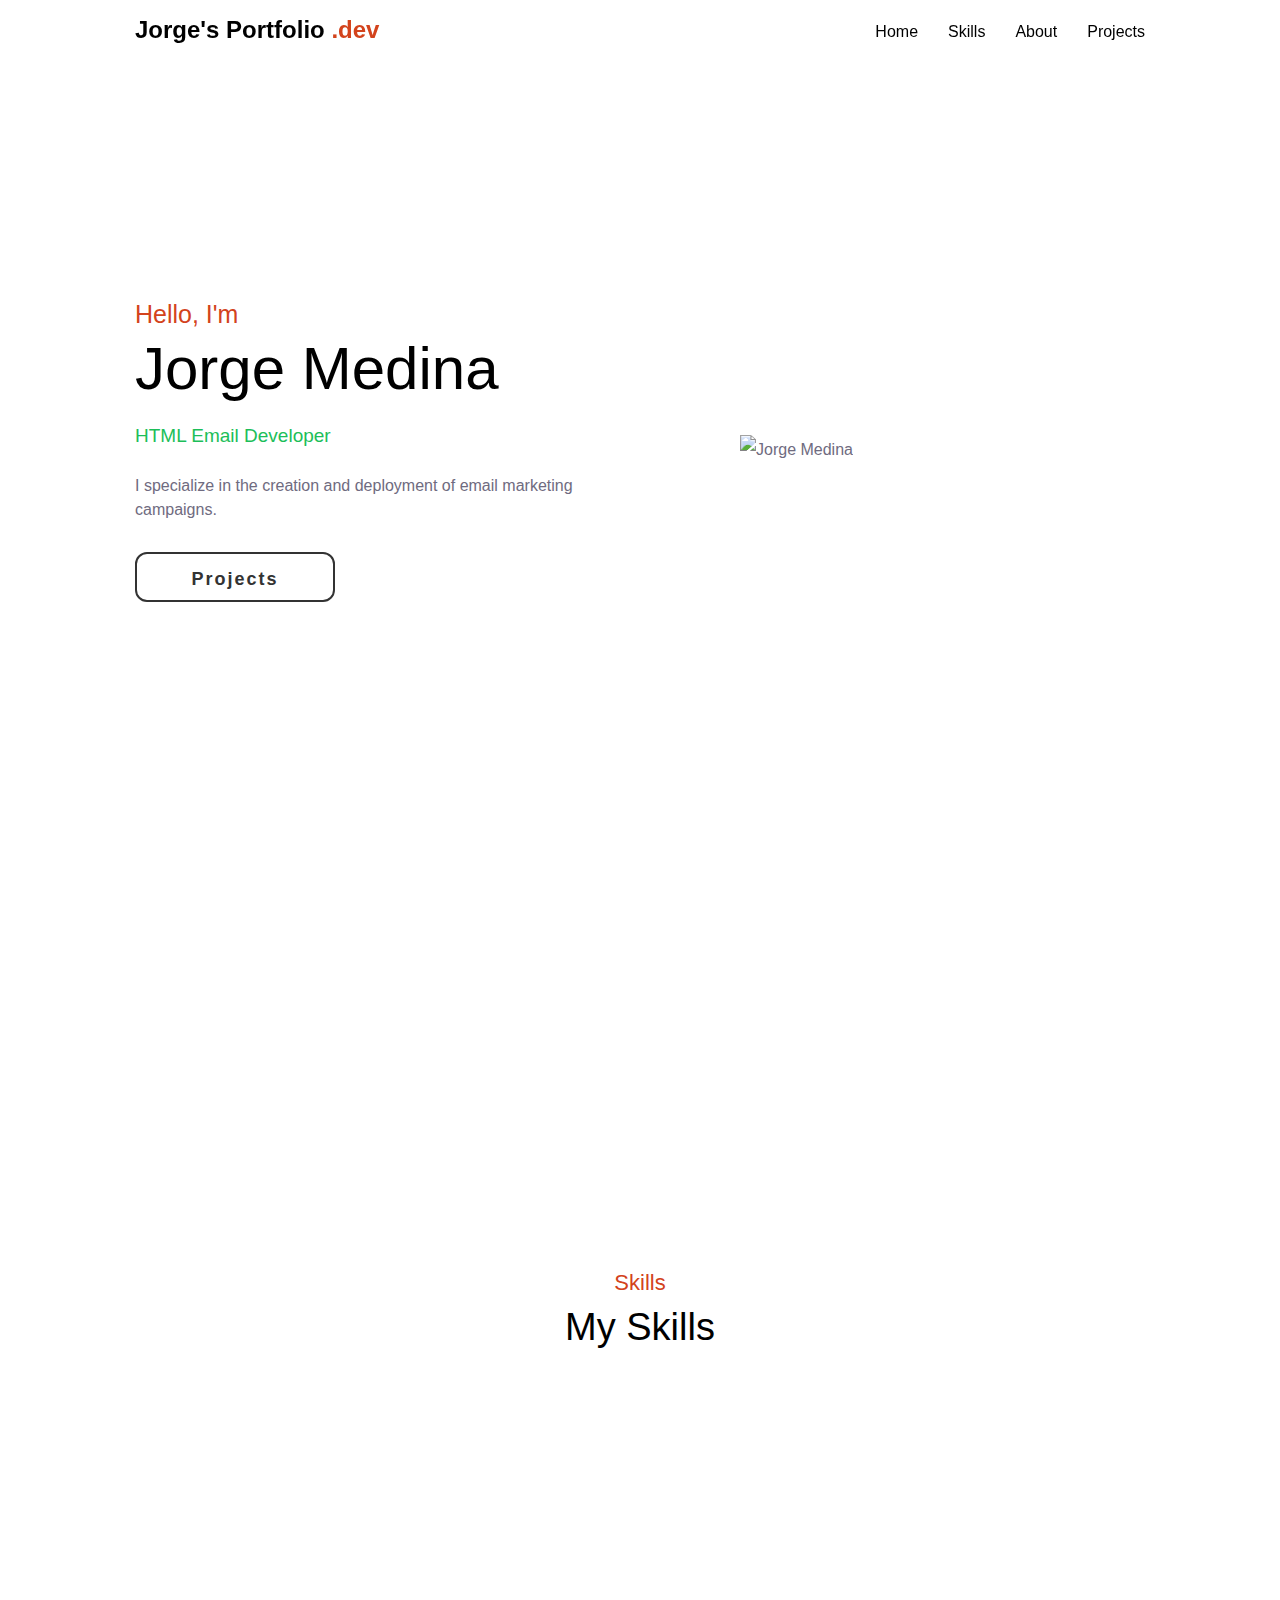
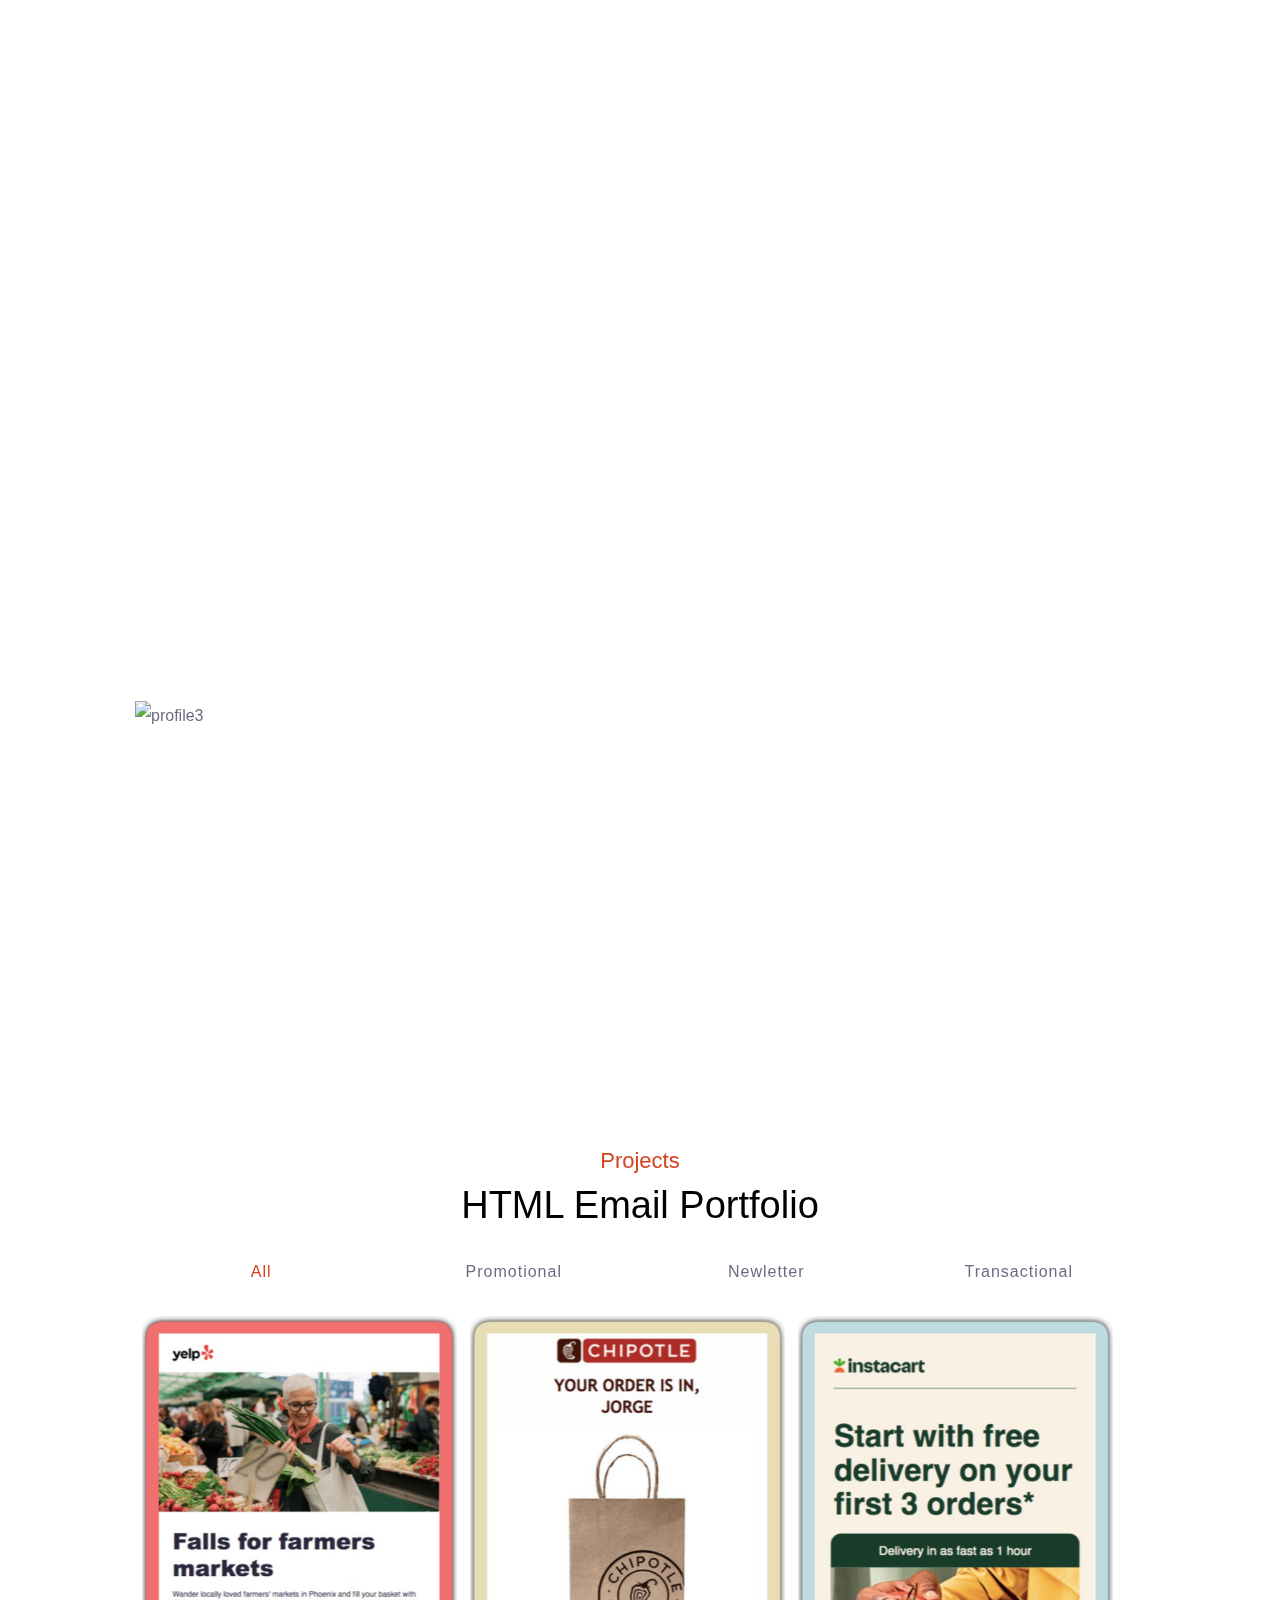
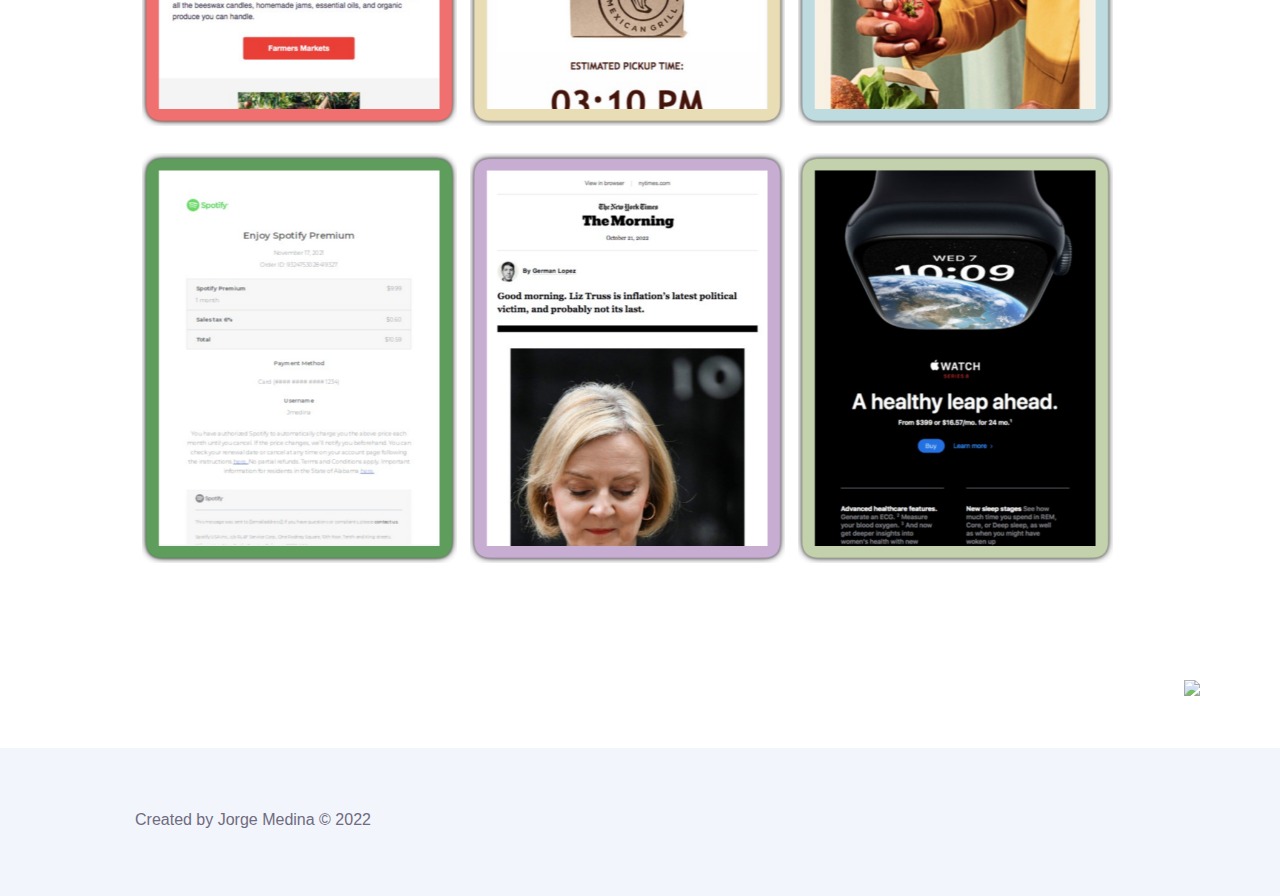
==== index.html @ 8d35c15b "Rename portfolio.html to index.html" ====
<!DOCTYPE html>
<html lang="en">

<head>
  <meta http-quiv="Content-Type" content="text/text; charset=utf-8" />
  <meta name="description" content="Hi! I'm Jorge Medina, a HTML Email Developer. Welcome to my portfolio!" />
  <meta content="width=device-width, initial-scale=1" name="viewport" />
  <link rel="stylesheet" href="port/mobile-menu.css" />
  <link rel="stylesheet" href="port/desktop-menu.css" />
  <link rel="stylesheet" href="port/landing-screen.css" />
  <link rel="stylesheet" href="port/skills.css" />
  <link rel="stylesheet" href="port/about.css" />
  <link rel="stylesheet" href="port/project.css" />
  <link rel="stylesheet" href="port/sorting.css" />
  <link rel="stylesheet" href="https://unpkg.com/aos@next/dist/aos.css" />
  <title>Jorge Medina - Portfolio</title>

  <style>
    * {
      margin: 0;
      padding: 0;
      box-sizing: border-box;
      scroll-behavior: smooth;
      font-family: sans-serif;
    }

    :root {
      --color: #d3431c;
    }

    .wrap {
      width: 100%;
      height: auto;
      clear: both;
      float: left;
      position: relative;
      margin: 0;
      -webkit-box-sizing: border-box;
      -moz-box-sizing: border-box;
      box-sizing: border-box;
      overflow-x: hidden;
      font-family: sans-serif;
      font-size: 18px;
      line-height: 30px;
      letter-spacing: 0px;
      word-wrap: break-word;
      font-weight: 400;
      background-color: #fff;
      color: #6f6b80;
      transition: all .3s;
    }

    .container {
      max-width: 1320px;
      width: 100%;
      margin-left: auto;
      margin-right: auto;
      height: auto;
      padding: 0px 40px;
      position: relative;
      clear: both;
      -webkit-box-sizing: border-box;
      /* Safari/Chrome, other WebKit */
      -moz-box-sizing: border-box;
      /* Firefox */
      box-sizing: border-box;
    }

    .section {
      width: 100%;
      height: auto;
      clear: both;
      float: left;
    }

    h3 {
      font-weight: 500;
      line-height: 1.3;
      font-family: sans-serif;
      color: #000;
    }

    img {
      vertical-align: middle;
      max-width: 100%;
    }

    @media (max-width:1040px) {
      .container {
        padding: 0 20px;
      }
    }

    @media (max-width: 1600px) {
      .container {
        max-width: 1090px;
      }

      .wrap {
        font-size: 16px;
      }
    }
  </style>
</head>

<body class="wrap">

  <div class="wrap">
    <!--Mobile nav bar start-->
    <div class="mobile-menu">
      <div class="mobile-menu-padding">
        <div class="mobile-menu-spacing">
          <div class="logo">
            <a class="logo-lettering">
              <span style="color:#000;">Jorge's Porfolio</span>
              <span style="color:var(--color)">.dev</span>
            </a>
          </div>
          <input type="checkbox" id="nav-toggle" class="nav-toggle">
          <nav>
            <ul>
              <li><a href="#home">Home</a></li>
              <li><a href="#skills">Skills</a></li>
              <li><a href="#about">About</a></li>
              <li><a href="#projects">Project</a></li>
            </ul>
          </nav>
          <label for="nav-toggle" class="nav-toggle-label">
            <span></span>
          </label>
        </div>
      </div>
    </div>
    <!--Mobile nav bar end-->
    <!--Desktop nav bar start-->
    <div class="desk-header">
      <div class="container">
        <div class="desk-header-spacing">
          <div class="logo">
            <a class="logo-lettering">
              <span style="color:#000">Jorge's Portfolio</span>
              <span style="color:var(--color)">.dev</span>
            </a>
          </div>
          <div class="menu">
            <ul class="anchor_nav">
              <li><a href="#home">Home</a></li>
              <li><a href="#skills">Skills</a></li>
              <li><a href="#about">About</a></li>
              <li><a href="#projects">Projects</a></li>
            </ul>
          </div>
        </div>
      </div>
    </div>
    <!--Desktop nav bar end-->
    <!--Landing screen start-->

    <div class="section" id="home">
      <div class="landing-screen">
        <div class="background-img">
          <div class="container">
            <div class="content">
              <div class="welcome-section">
                <div class="hello">
                  <h3 style="color:var(--color)">Hello, I'm</h3>
                </div>
                <div class="name">
                  <h3>Jorge Medina</h3>
                </div>
                <div class="job-title">
                  <p>
                    <span style="color: #1cbe59 !important;">HTML Email Developer</span>
                  </p>
                </div>
                <div class="text">
                  <p>I specialize in the creation and deployment of email marketing campaigns.</p>
                </div>
                <div class="button">
                  <a href="#projects"><span>Projects</span></a>
                </div>
              </div>
              <div class="profile-picture-section">
                <div class="image">
                  <img src="https://i.ibb.co/LpjKZ48/2lander.png" alt="Jorge Medina" />
                </div>
              </div>
            </div>
          </div>
        </div>
      </div>
    </div>
    <!--Langing screen end-->
    <!--Skills header section start-->
    <div class="section" id="skills">
      <div class="header-padding-skills">
        <div class="container">
          <div class="header-skills">
            <span>Skills</span>
            <h3>My Skills</h3>
          </div>
        </div>
        <div class="skills-background-img" data-aos="fade-right">
          <img src="https://i.ibb.co/W6fzYTG/block.png" />
        </div>
        <div class="skills-background-img2 box">
          <img src="https://i.ibb.co/Lk3qsJQ/right.png" />
        </div>
      </div>
    </div>
    <!--Skills header section end-->
    <!--Skills start-->
    <div class="section">
      <div class="skill-tab-section">
        <div class="container">
          <div class="list">
            <ul data-aos="fade-up">
              <li>
                <div class="list-padding">
                  <div class="icon">
                    <span>
                      <svg xmlns="http://www.w3.org/2000/svg" viewBox="-30 0 512 512" class="svg replaced-svg">
                        <path
                          d="m0 0 31.800781 448.101562 194.398438 63.898438 194.398437-63.898438 31.800782-448.101562zm0 0"
                          fill="#ff7816"></path>
                        <path d="m452.398438 0-31.800782 448.101562-194.398437 63.898438v-512zm0 0" fill="#ff4b00">
                        </path>
                        <path
                          d="m367.5 136h-222.300781l5.398437 75h211.503906l-12.902343 181.597656-123 41.101563-123-41.101563-4.199219-60.597656h60l1.199219 16.5 66 21.898438 66-21.898438 5.398437-77.5h-203.097656l-13.800781-195h291zm0 0"
                          fill="#ececf1"></path>
                        <g fill="#e2e2e7">
                          <path
                            d="m362.101562 211-12.902343 181.597656-123 41.101563v-63.300781l66-21.898438 5.398437-77.5h-71.398437v-60zm0 0">
                          </path>
                          <path d="m371.699219 76-4.199219 60h-141.300781v-60zm0 0"></path>
                        </g>
                      </svg>
                    </span>
                  </div>
                  <div class="title">
                    <h3>HTML</h3>
                  </div>
                </div>
              </li>
              <li>
                <div class="list-padding">
                  <div class="icon">
                    <span>
                      <svg xmlns="http://www.w3.org/2000/svg" xmlns:xlink="http://www.w3.org/1999/xlink" version="1.1"
                        id="Capa_1" x="0px" y="0px" viewBox="0 0 512 512" style="enable-background:new 0 0 512 512;"
                        xml:space="preserve" class="svg replaced-svg">
                        <polygon style="fill:#2196F3;" points="32,0 72.8,460.8 256,512 439.136,460.832 480,0 ">
                        </polygon>
                        <polygon style="fill:#FAFAFA;"
                          points="392.768,150.688 387.616,208.576 372.064,382.112 256,414.208 255.904,414.24   139.904,382.112 131.808,291.36 188.64,291.36 192.864,338.432 255.936,355.456 255.968,355.424 319.136,338.4 327.744,259.968   129.088,260.512 123.456,206.88 332.512,204.416 336.736,147.008 117.856,147.616 114.176,94.208 256,94.208 397.824,94.208 ">
                        </polygon>
                        <g> </g>
                        <g> </g>
                        <g> </g>
                        <g> </g>
                        <g> </g>
                        <g> </g>
                        <g> </g>
                        <g> </g>
                        <g> </g>
                        <g> </g>
                        <g> </g>
                        <g> </g>
                        <g> </g>
                        <g> </g>
                        <g> </g>
                        <g> </g>
                      </svg>
                    </span>
                  </div>
                  <div class="title">
                    <h3>CSS</h3>
                  </div>
                </div>
              </li>
              <li>
                <div class="list-padding">
                  <div class="icon">
                    <span>
                      <svg xmlns="http://www.w3.org/2000/svg" xmlns:xlink="http://www.w3.org/1999/xlink" version="1.1"
                        id="Capa_1" x="0px" y="0px" viewBox="0 0 512 512" style="enable-background:new 0 0 512 512;"
                        xml:space="preserve" class="svg replaced-svg">
                        <polygon style="fill:#C7CFE2;"
                          points="239.484,363.355 156.903,363.355 148.645,421.161 247.742,421.161 "></polygon>
                        <polygon style="fill:#AFB9D2;"
                          points="243.023,388.129 239.484,363.355 156.903,363.355 153.364,388.129 "></polygon>
                        <path style="fill:#D5DCED;"
                          d="M379.871,371.613H16.516C7.395,371.613,0,364.217,0,355.096v-256c0-9.122,7.395-16.516,16.516-16.516  h363.355c9.122,0,16.516,7.395,16.516,16.516v256C396.387,364.217,388.993,371.613,379.871,371.613z">
                        </path>
                        <path style="fill:#C7CFE2;"
                          d="M16.516,82.581C7.395,82.581,0,89.975,0,99.097v256c0,9.121,7.395,16.516,16.516,16.516h272.516  L107.355,82.581H16.516z">
                        </path>
                        <path style="fill:#5B5D6E;"
                          d="M379.871,82.581H16.516C7.395,82.581,0,89.975,0,99.097v231.226h396.387V99.097  C396.387,89.975,388.992,82.581,379.871,82.581z">
                        </path>
                        <path style="fill:#464655;"
                          d="M0,99.097v231.226h263.078L107.355,82.581H16.516C7.395,82.581,0,89.975,0,99.097z"></path>
                        <path style="fill:#00AAF0;"
                          d="M363.355,305.548H33.032c-4.561,0-8.258-3.697-8.258-8.258V115.613c0-4.561,3.697-8.258,8.258-8.258  h330.323c4.561,0,8.258,3.697,8.258,8.258V297.29C371.613,301.851,367.916,305.548,363.355,305.548z">
                        </path>
                        <path style="fill:#AFB9D2;"
                          d="M429.423,222.968H313.806c-9.122,0-16.516,7.395-16.516,16.516v173.419  c0,9.122,7.395,16.516,16.516,16.516H429.42c9.121,0,16.516-7.394,16.516-16.516l0.003-173.42  C445.939,230.362,438.544,222.968,429.423,222.968z">
                        </path>
                        <path style="fill:#959CB5;"
                          d="M297.29,239.484v173.419c0,9.121,7.395,16.516,16.516,16.516h115.613L313.806,222.968  C304.685,222.968,297.29,230.362,297.29,239.484z">
                        </path>
                        <path style="fill:#00C3FF;"
                          d="M433.548,404.645H309.677c-2.28,0-4.129-1.849-4.129-4.129V251.871c0-2.28,1.849-4.129,4.129-4.129  h123.871c2.28,0,4.129,1.849,4.129,4.129v148.645C437.677,402.797,435.829,404.645,433.548,404.645z">
                        </path>
                        <path style="fill:#5B5D6E;"
                          d="M355.097,338.581h148.645c4.561,0,8.258,3.697,8.258,8.258v74.323c0,4.561-3.697,8.258-8.258,8.258  H355.097c-4.561,0-8.258-3.697-8.258-8.258v-74.323C346.839,342.278,350.536,338.581,355.097,338.581z">
                        </path>
                        <path style="fill:#464655;"
                          d="M355.097,338.581c-4.561,0-8.258,3.697-8.258,8.258v74.323c0,4.56,3.697,8.258,8.258,8.258h99.097  l-49.548-90.839H355.097z">
                        </path>
                        <path style="fill:#D5DCED;"
                          d="M264.258,429.419H132.129c-4.565,0-8.258-3.698-8.258-8.258s3.694-8.258,8.258-8.258h132.129  c4.565,0,8.258,3.698,8.258,8.258S268.823,429.419,264.258,429.419z">
                        </path>
                        <path style="fill:#959CB5;"
                          d="M206.452,359.226h-16.516c-4.561,0-8.258-3.697-8.258-8.258l0,0c0-4.561,3.697-8.258,8.258-8.258  h16.516c4.561,0,8.258,3.697,8.258,8.258l0,0C214.71,355.529,211.012,359.226,206.452,359.226z">
                        </path>
                        <path style="fill:#00D2FF;"
                          d="M483.097,421.161H375.742c-2.28,0-4.129-1.849-4.129-4.129v-66.065c0-2.28,1.849-4.129,4.129-4.129  h107.355c2.28,0,4.129,1.849,4.129,4.129v66.065C487.226,419.313,485.377,421.161,483.097,421.161z">
                        </path>
                        <g> </g>
                        <g> </g>
                        <g> </g>
                        <g> </g>
                        <g> </g>
                        <g> </g>
                        <g> </g>
                        <g> </g>
                        <g> </g>
                        <g> </g>
                        <g> </g>
                        <g> </g>
                        <g> </g>
                        <g> </g>
                        <g> </g>
                        <g> </g>
                      </svg>
                    </span>
                  </div>
                  <div class="title">
                    <h3>Responsive design</h3>
                  </div>
                </div>
              </li>
              <li>
                <div class="list-padding">
                  <div class="icon">
                    <span>
                      <svg xmlns="http://www.w3.org/2000/svg" height="512" width="512" viewBox="0 0 176 176"
                        class="svg replaced-svg">
                        <g id="Layer_2" data-name="Layer 2">
                          <g id="_3.Adobe_Photoshop" data-name="3.Adobe Photoshop">
                            <g id="photoshop">
                              <path id="background-2"
                                d="m0 0h144.46a31.54 31.54 0 0 1 31.54 31.54v144.46a0 0 0 0 1 0 0h-144.46a31.54 31.54 0 0 1 -31.54-31.54v-144.46a0 0 0 0 1 0 0z"
                                fill="#002732" data-name="background"></path>
                              <path id="shade"
                                d="m144.46 8a23.57 23.57 0 0 1 23.54 23.54v136.46h-136.46a23.57 23.57 0 0 1 -23.54-23.54v-136.46zm0-8h-144.46v144.46a31.54 31.54 0 0 0 31.54 31.54h144.46v-144.46a31.54 31.54 0 0 0 -31.54-31.54z"
                                fill="#00d4ff"></path>
                            </g>
                            <g id="icon" fill="#00d4ff">
                              <path
                                d="m48.22 117v-58.7a.56.56 0 0 1 .63-.63q6.84-.18 17.37-.18 12.42 0 18.23 5.58a18.34 18.34 0 0 1 5.8 13.77q0 10.16-7.2 15.16t-18.05 4.91h-5.35v20a.64.64 0 0 1 -.72.72h-10q-.71-.02-.71-.63zm11.43-50.87v22.14a55.82 55.82 0 0 0 5.85.18q6 0 9.77-2.66t3.73-8.68q0-5.31-3.28-8.19t-9.5-2.92c-1 0-2 0-3 0s-1.8 0-2.43 0z">
                              </path>
                              <path
                                d="m124.36 84.13a19.58 19.58 0 0 0 -10.53-3.13 7.48 7.48 0 0 0 -4.64 1.17 3.46 3.46 0 0 0 -1.48 2.79 3.85 3.85 0 0 0 1.29 2.82 18.42 18.42 0 0 0 5.31 2.83q7.47 2.88 10.48 6.08a11.5 11.5 0 0 1 3 8.23 12 12 0 0 1 -4.64 9.86q-4.64 3.73-12.55 3.73t-13-2.88a.83.83 0 0 1 -.54-.9v-8.37a.52.52 0 0 1 .22-.49.31.31 0 0 1 .41 0 20.68 20.68 0 0 0 12.51 4.32 8.57 8.57 0 0 0 4.81-1.12 3.41 3.41 0 0 0 1.67-2.93 4.26 4.26 0 0 0 -1.35-3.19 17 17 0 0 0 -5.31-2.84q-7.2-2.79-10-6a11.7 11.7 0 0 1 -2.83-8.06 12.05 12.05 0 0 1 4.23-9.36q4.22-3.69 12.05-3.69 7.29 0 11.25 2 .45.27.45 1.17v7.47q0 1.03-.81.49z">
                              </path>
                            </g>
                          </g>
                        </g>
                      </svg>
                    </span>
                  </div>
                  <div class="title">
                    <h3>Photoshop</h3>
                  </div>
                </div>
              </li>
              <li>
                <div class="list-padding">
                  <div class="icon">
                    <span>
                      <svg xmlns="http://www.w3.org/2000/svg" xmlns:xlink="http://www.w3.org/1999/xlink"
                        viewBox="0 0 65 66" fill="#fff" fill-rule="evenodd" stroke="#000" stroke-linecap="round"
                        stroke-linejoin="round" class="svg replaced-svg">
                        <use xlink:href="#A" x=".5" y=".5"></use>
                        <symbol id="A" overflow="visible">
                          <g stroke="none" fill-rule="nonzero">
                            <path
                              d="M24.711 43.2L13.688 58.5c4.8 3.378 10.667 5.333 16.9 5.5V45.156c-2.133-.178-4.1-.7-5.867-1.956z"
                              fill="#48555c"></path>
                            <path
                              d="M30.577 19.022V0c-6.222.178-12.1 2.133-16.9 5.5l11.024 15.3c1.778-1.067 3.733-1.6 5.867-1.778z"
                              fill="#b2ad4b"></path>
                            <path d="M49.422 5.5C44.622 2.133 38.744.178 32.544 0v18.844c2.133.178 4.1.9 5.867 1.956z"
                              fill="#e4b33a"></path>
                            <path
                              d="M19.544 37.156l-17.778 5.7c2.133 5.867 5.7 10.844 10.5 14.4l11.022-15.3c-1.6-1.244-2.844-2.844-3.733-4.8z"
                              fill="#4e5c5a"></path>
                            <path
                              d="M23.111 22.044L12.266 6.756c-4.8 3.733-8.356 8.7-10.5 14.578L19.544 27.2c.7-2.133 2.133-3.733 3.556-5.156z"
                              fill="#9f9540"></path>
                            <path
                              d="M18.666 32c0-1.067.178-2.133.356-3.022L1.244 23.1C.344 25.956 0 28.978 0 32c0 3.2.356 6.044 1.244 9.067L19.022 35.2c-.356-1.067-.356-1.956-.356-3.2z"
                              fill="#6a7b54"></path>
                            <path
                              d="M40 42.133l11.022 15.3c4.8-3.733 8.356-8.7 10.5-14.578l-17.778-5.877c-.9 1.956-2.133 3.733-3.733 5.156z"
                              fill="#d55641"></path>
                            <path
                              d="M32.711 45.156V64c6.222-.178 12.1-2.133 16.9-5.5L38.577 43.2c-1.778 1.067-3.733 1.778-5.867 1.956z"
                              fill="#993428"></path>
                            <path
                              d="M62.044 23.1l-17.778 5.867c.178 1.067.356 2.133.356 3.2s-.178 2.133-.356 3.033l17.778 5.867c.9-2.844 1.244-5.867 1.244-8.9 0-3.2-.356-6.222-1.244-9.067z"
                              fill="#e8703e"></path>
                            <path
                              d="M43.744 27.022l17.778-5.867c-2.133-5.867-5.7-10.844-10.5-14.4L40 22.055c1.6 1.422 2.844 3.022 3.733 4.978z"
                              fill="#f2a838"></path>
                          </g>
                        </symbol>
                      </svg>
                    </span>
                  </div>
                  <div class="title">
                    <h3>Litmus</h3>
                  </div>
                </div>
              </li>
              <li>
                <div class="list-padding">
                  <div class="icon">
                    <span>
                      <svg xmlns="http://www.w3.org/2000/svg" xmlns:xlink="http://www.w3.org/1999/xlink" width="256px"
                        height="291px" viewBox="0 0 256 291" version="1.1" preserveAspectRatio="xMidYMid"
                        class="svg replaced-svg">
                        <g>
                          <path
                            d="M243.812537,261.513803 C243.353589,261.817484 242.878658,261.968184 242.385459,261.968184 C241.654795,261.968184 241.021173,261.706743 240.488017,261.185004 C239.952577,260.66098 239.685427,259.974841 239.685427,259.126585 C239.685427,258.333131 239.916043,257.657266 240.377274,257.100135 C240.836223,256.541861 241.467562,256.263296 242.267868,256.263296 C242.778192,256.263296 243.220014,256.368329 243.59448,256.578395 C244.20527,256.919752 244.584302,257.516841 244.731576,258.368522 L243.503147,258.349113 C243.428939,257.952956 243.272532,257.688091 243.032782,257.552233 C242.83185,257.424367 242.611508,257.361575 242.372901,257.361575 C242.010994,257.361575 241.714162,257.511133 241.483546,257.807966 C241.252931,258.10594 241.137623,258.555755 241.137623,259.155127 C241.137623,259.751075 241.264347,260.183766 241.52008,260.453198 C241.77467,260.722631 242.080636,260.857346 242.436834,260.857346 C242.764492,260.857346 243.012232,260.768296 243.180056,260.590197 C243.346739,260.412098 243.456339,260.186049 243.503147,259.916617 L244.698468,259.916617 C244.568318,260.676964 244.27377,261.21012 243.812537,261.513803 L243.812537,261.513803 L243.812537,261.513803 Z M239.437687,256.322663 C238.670489,257.106984 238.28689,258.037439 238.28689,259.112885 C238.28689,260.229431 238.67734,261.177011 239.458236,261.954484 C240.234568,262.736523 241.17073,263.12583 242.267868,263.12583 C243.362722,263.12583 244.296602,262.733098 245.070649,261.948776 C245.846981,261.161029 246.234004,260.215731 246.234004,259.112885 C246.234004,258.042006 245.849263,257.111551 245.0775,256.322663 C244.298886,255.521215 243.362722,255.120492 242.267868,255.120492 C241.161597,255.120492 240.218584,255.521215 239.437687,256.322663 L239.437687,256.322663 L239.437687,256.322663 Z M245.639198,262.56984 C244.703034,263.476321 243.578497,263.928419 242.267868,263.928419 C240.913857,263.928419 239.771052,263.464904 238.845164,262.536732 C237.914709,261.609702 237.451193,260.46804 237.451193,259.112885 C237.451193,257.706358 237.953525,256.536154 238.953621,255.604557 C239.895494,254.732326 241.000622,254.297353 242.267868,254.297353 C243.596764,254.297353 244.731576,254.766576 245.672306,255.709589 C246.613036,256.649178 247.084543,257.78399 247.084543,259.112885 C247.084543,260.480598 246.602761,261.632535 245.639198,262.56984 L245.639198,262.56984 L245.639198,262.56984 Z"
                            fill="#59473D"></path>
                          <path
                            d="M255.933569,210.868507 C255.915303,210.385584 255.873061,209.924353 255.819403,209.491663 C255.784012,209.203964 255.730353,208.918548 255.658428,208.641124 C255.538554,207.998368 255.391279,207.360178 255.175506,206.753955 L255.170939,206.742539 C254.726832,205.482143 254.039551,204.273123 253.157046,203.253618 C252.277966,202.236397 251.225353,201.430383 250.171599,200.873251 L250.137348,200.853844 C249.013953,200.264745 247.909965,199.937089 246.908726,199.745289 C246.614177,199.691631 246.340179,199.664231 246.06618,199.633406 C247.345983,194.150001 245.744231,189.963524 244.708743,188.005573 C244.788659,187.927939 244.873142,187.851447 244.949634,187.77724 C246.316203,186.457478 247.477274,185.194799 248.454538,183.926412 L248.639487,183.672963 C249.426092,182.545 249.944408,181.389638 250.275489,180.329033 C250.558622,179.417986 250.697904,178.593705 250.780105,177.841351 L250.789238,177.842491 L250.797229,177.796826 L250.801796,177.689509 L250.833763,177.457752 L250.815496,177.457752 L250.829196,177.197452 L250.836046,177.197452 L250.839471,177.042186 C250.845179,176.888062 250.848605,176.729371 250.848605,176.560405 C250.856596,176.249872 250.855454,175.927924 250.839471,175.574008 C250.764122,173.876356 250.457014,171.66838 249.341609,169.277739 C248.784479,168.086985 248.014998,166.861981 246.989785,165.727169 C245.97028,164.594639 244.697326,163.562576 243.234856,162.746287 L243.242848,162.749712 C243.136673,162.690345 243.053332,162.633262 242.955149,162.576179 C239.918327,158.104287 236.448814,154.638199 233.373175,152.007809 C231.777131,150.644663 230.288402,149.506426 229.018874,148.578255 C227.761903,147.654649 226.70244,146.925127 226.112201,146.48787 L226.117909,146.491295 C224.765039,145.49919 223.759234,144.902101 223.277452,144.630385 C222.168899,143.956805 221.344618,143.419081 220.846853,143.043474 C220.458687,142.750067 220.269172,142.561692 220.198388,142.48406 L220.160714,142.434968 C220.153864,142.424693 220.111622,142.341352 220.053397,142.042236 C219.990606,141.74312 219.924389,141.232797 219.894706,140.494141 C219.843331,139.333071 219.883289,137.633135 220.011156,135.388627 C220.21323,131.779831 220.624229,126.798757 221.047786,120.048106 C221.18821,117.901781 221.208759,115.879896 221.129985,113.97332 C221.003261,110.917089 220.608245,108.148557 219.968914,105.639182 L219.966631,105.625482 C219.826206,105.054651 219.662949,104.494095 219.491699,103.94153 L219.489416,103.936964 L219.485991,103.930113 C219.356983,103.517973 219.243958,103.207441 219.174317,103.008791 L219.178884,103.020208 C219.049876,102.652592 218.916302,102.289544 218.769027,101.920787 L218.76446,101.904804 C218.691394,101.725563 218.598919,101.493805 218.476762,101.206107 L218.474478,101.199256 L218.472195,101.19469 C218.240437,100.651258 217.977855,100.066727 217.64449,99.4365293 L217.55544,99.2687049 L217.388757,98.9707309 L217.270024,98.77094 C216.654668,97.7582853 216.00392,96.8346802 215.323489,95.9750083 C214.98099,94.4223472 214.383901,92.1264637 213.394079,89.5166229 C212.514999,87.2195978 211.336804,84.6714069 209.661984,82.1574658 C209.080878,81.2920856 208.419855,80.4335553 207.696041,79.5932916 L207.936932,79.3432675 C208.274864,78.9893521 216.321302,70.5627404 222.622138,59.627896 C234.364138,39.2457936 230.455085,26.7845463 225.110962,19.9208707 L224.959121,19.7290715 L224.798148,19.5486887 C219.644682,13.8209675 212.637157,10.3697214 203.967371,9.29313358 C186.012443,7.06004153 165.707975,15.8702518 160.384401,18.3762013 L150.706528,7.68567264 L150.669994,7.64571444 C149.813747,6.70498446 148.863884,5.86472078 147.845521,5.12720674 C146.820308,4.38740938 145.722028,3.75036165 144.570091,3.21606355 C142.257082,2.1429007 139.720308,1.47160309 137.019135,1.13595429 C131.603087,0.469223329 125.522592,1.11654603 118.908941,2.81191499 C108.997026,5.36923922 97.864674,10.3206299 86.2288487,17.300755 C74.5987318,24.2831635 62.4788417,33.3022981 50.7117252,44.0350682 C36.3324847,57.1493466 24.454627,71.0148388 15.8008244,84.1747836 C11.4773482,90.7564685 7.95646073,97.1623374 5.33977005,103.238266 C2.72878768,109.317619 1.01172713,115.064748 0.34956282,120.382613 C-0.129935475,124.248283 -0.0534440809,127.900461 0.722886491,131.267224 C1.06081862,132.739969 1.54716689,134.154489 2.17165634,135.494801 C2.97196181,137.21757 4.00744979,138.814755 5.29524521,140.228134 L5.32721176,140.262384 L16.58743,152.055759 L16.5223552,152.167642 C16.4001973,152.381133 16.2860311,152.596906 16.1661565,152.812681 C15.9926238,153.132346 15.8179494,153.452012 15.6512667,153.775103 C15.5393837,153.996585 15.4297841,154.216926 15.3236095,154.43955 C15.1626351,154.769491 15.0062274,155.097147 14.8532445,155.431655 C14.7504948,155.655421 14.6523119,155.880328 14.5552706,156.107519 C14.4068545,156.445451 14.2641466,156.786809 14.1282888,157.131591 C14.0380974,157.35764 13.9501894,157.58483 13.859998,157.813163 C13.7287068,158.161371 13.6042656,158.517569 13.4786827,158.870343 C13.4010497,159.099817 13.3211333,159.329291 13.2469252,159.559907 C13.129334,159.920672 13.020876,160.283721 12.9124181,160.650195 C12.8815932,160.751802 12.848485,160.849986 12.8188018,160.951593 C12.7822686,161.080601 12.7480187,161.211893 12.7126271,161.340901 C12.6075941,161.715366 12.5162612,162.094397 12.4237865,162.47343 C12.3689867,162.699479 12.3096202,162.92667 12.2571037,163.157285 C12.2217122,163.323969 12.1863206,163.488368 12.1520708,163.656192 C12.1029793,163.890233 12.0607378,164.124274 12.0139296,164.360598 C11.9739715,164.572947 11.9271633,164.786438 11.89063,164.999929 C11.8072886,165.476002 11.7376473,165.960067 11.6702891,166.440707 C11.6531642,166.583415 11.6257644,166.721556 11.6086394,166.865406 L11.6040727,166.905364 L11.5926561,167.034372 C11.5549813,167.348329 11.5275813,167.664569 11.4944732,167.984235 C11.447665,168.480859 11.4077068,168.979765 11.3814486,169.483238 C11.3654653,169.702437 11.3551903,169.927345 11.3449154,170.151111 C11.3380653,170.323502 11.325507,170.493609 11.3186571,170.668284 C11.3095238,171.018774 11.3140904,171.37269 11.3118071,171.73003 C11.3118071,171.941238 11.3095238,172.153587 11.3118071,172.369362 C11.3140904,172.497228 11.3095238,172.622811 11.3118071,172.750677 L11.3118071,172.822602 C11.3186571,173.050933 11.3277904,173.280408 11.3334988,173.506457 C11.3449154,173.757623 11.3677486,174.00308 11.3837319,174.250822 C11.3940069,174.43577 11.3985735,174.62072 11.4099901,174.803386 C11.4259734,174.966644 11.4339651,175.089943 11.4453816,175.196118 C11.4659316,175.429017 11.4876232,175.665341 11.5127398,175.897099 C11.5367147,176.165389 11.5663979,176.450805 11.6063561,176.777321 L11.6086394,176.804721 L11.6086394,176.800154 C11.6257644,176.92802 11.6394643,177.012503 11.6531642,177.112969 C11.6885557,177.376693 11.7307973,177.642701 11.7707555,177.905283 C11.8027221,178.141607 11.8449636,178.406474 11.8986217,178.737555 C11.9248799,178.868847 11.9454299,178.979588 11.9648381,179.077771 C11.9945214,179.237604 12.0276296,179.396295 12.0584545,179.552702 L12.0607378,179.565261 L12.0653044,179.586952 L12.107546,179.789027 C12.1475042,180.007084 12.2034456,180.281083 12.286787,180.655548 C12.3096202,180.756014 12.3267452,180.823373 12.3461534,180.907856 C12.4066615,181.146464 12.4511864,181.324563 12.4842947,181.451287 L12.5425194,181.69332 C12.5630694,181.772094 12.5824776,181.845161 12.6098775,181.958185 L12.6681022,182.18081 L12.7183355,182.3669 L12.7617186,182.535866 C12.7856935,182.620349 12.8039601,182.678574 12.8267934,182.755066 L12.8884432,182.98454 C12.9421014,183.163781 13.0014678,183.339598 13.0551259,183.518838 C13.1202007,183.726621 13.2024004,184.004045 13.3234166,184.375085 L13.3028667,184.314577 L13.3256999,184.384219 C13.3542415,184.473268 13.3770748,184.531493 13.403333,184.605701 C13.5106492,184.91395 13.5974156,185.150275 13.6396571,185.272432 L13.6465071,185.286132 L13.6465071,185.288416 C13.7172902,185.490489 13.8223232,185.786181 13.9695977,186.17092 L13.971881,186.176629 L13.9741644,186.185762 L13.971881,186.176629 L13.9844392,186.21202 L13.9787309,186.194896 L14.0438057,186.353586 C14.1374221,186.591053 14.2116302,186.77486 14.2732799,186.915285 L14.3463463,187.095667 L14.3577629,187.124209 C14.3954379,187.215541 14.4468126,187.338842 14.5073207,187.48155 C14.5632622,187.615124 14.6294786,187.771531 14.7082533,187.950772 L14.7014034,187.93593 L14.7813198,188.108322 C14.8555278,188.272722 14.9240276,188.427988 14.986819,188.553571 C15.0461855,188.675728 15.0975603,188.785327 15.1398018,188.874377 L15.1340935,188.859536 L15.1420851,188.878944 L15.1489352,188.893786 L15.1420851,188.878944 C15.2368431,189.076452 15.3510094,189.329901 15.5108422,189.645 L15.5234005,189.674683 L15.5325337,189.690666 L15.5998919,189.823099 C15.6683916,189.952107 15.7334664,190.078832 15.7916912,190.188431 C15.8738909,190.344839 15.9492406,190.478414 16.0074654,190.591438 L16.018882,190.616555 C16.1056484,190.774104 16.2266646,191.005861 16.391064,191.302694 L16.4024807,191.322102 L16.4138973,191.344935 L16.482397,191.459101 C16.5497552,191.578976 16.6148299,191.693143 16.6764797,191.795892 C16.7815127,191.973992 16.8796956,192.132683 16.956187,192.266257 L16.9801619,192.302791 L16.9847286,192.314207 C17.0646449,192.443215 17.1868029,192.648714 17.3591939,192.924997 L17.3751772,192.951255 L17.4242687,193.031171 C17.5087517,193.163604 17.5909514,193.291471 17.6663012,193.406778 C17.7896008,193.589445 17.8992003,193.754985 17.9928167,193.896552 L17.9768334,193.872577 C18.079583,194.024418 18.2200075,194.240191 18.4118068,194.511907 L18.4266485,194.534741 L18.4357817,194.551865 L18.4186569,194.523324 L18.4380651,194.553007 L18.4540484,194.574699 L18.4494817,194.571274 L18.4563317,194.580407 L18.458615,194.58269 C18.549948,194.711698 18.641281,194.838423 18.732614,194.966289 C18.8593386,195.143247 18.9803548,195.306505 19.0876711,195.450354 L19.0808211,195.44008 C19.1835707,195.579362 19.3125786,195.754036 19.4678447,195.959536 L19.5020946,196.004061 C19.6196859,196.157043 19.7315688,196.29861 19.8411684,196.437892 C19.9838762,196.615991 20.1197341,196.782675 20.2464587,196.937941 L20.2887002,196.991599 C20.3754665,197.096631 20.4759328,197.221073 20.6117907,197.380905 L20.6722988,197.45283 L20.6700155,197.453972 L20.6905654,197.479088 L20.7259569,197.516764 C20.9291729,197.755371 21.1118389,197.959728 21.2945049,198.164086 L21.4885876,198.38671 L21.4908709,198.390135 L21.4988626,198.398127 L21.5137041,198.412968 L21.5091374,198.409544 C21.6004705,198.510009 21.7112117,198.636734 21.849353,198.782867 L21.8927361,198.831959 L21.8938778,198.835383 L21.9007277,198.841092 L21.9281277,198.868492 L21.9212777,198.861642 C22.1416186,199.10025 22.3573928,199.319448 22.5743087,199.53979 C22.6633584,199.629981 22.7524081,199.729305 22.8425994,199.817214 L22.8528744,199.827488 C22.8996826,199.872013 23.0047155,199.981613 23.1748232,200.15172 L23.2079315,200.181404 L23.3049728,200.283012 C23.5664135,200.538744 23.8392708,200.785343 24.1087032,201.034226 L24.1714947,201.095876 L24.1886196,201.109576 L24.1954696,201.116426 L24.2046029,201.125558 C24.2742443,201.187209 24.3849856,201.289959 24.54596,201.43495 L24.5630849,201.453216 C24.9090087,201.759182 25.2572158,202.057156 25.6031395,202.344854 L25.6225479,202.36198 L25.8189138,202.524095 L25.9524883,202.632554 L25.9479216,202.627987 L26.1488543,202.786678 C26.4411199,203.020718 26.7288189,203.247909 27.0051013,203.459117 L27.0827343,203.520767 L27.1192675,203.547025 C27.2254422,203.6258 27.3030752,203.682884 27.3464584,203.717133 L27.4001165,203.759374 L27.442358,203.787916 C27.5222744,203.846141 27.6021908,203.902082 27.6855321,203.961449 C27.9309897,204.138406 28.1753054,204.311939 28.4230462,204.482047 L28.6308287,204.62818 L28.6548038,204.645304 L28.9116778,204.819979 L28.9230944,204.824546 L29.0543856,204.909029 C29.3044097,205.077995 29.5715588,205.243536 29.8364245,205.413644 C29.9757073,205.502694 30.1024318,205.587177 30.247423,205.675085 L30.4723306,205.812084 L30.5990551,205.886292 L30.6823965,205.935383 C31.0945367,206.183125 31.482702,206.40689 31.8366174,206.602114 L31.8708673,206.61924 L32.0912082,206.739114 L32.1071914,206.750531 C32.5969647,207.011971 33.0639047,207.25172 33.5045865,207.47092 L33.5810779,207.507453 L33.8219686,207.622761 L33.824252,207.620477 C34.0628595,207.735786 34.294617,207.836252 34.5309411,207.942426 C34.6405407,207.993802 34.7535653,208.045176 34.8654482,208.094267 C34.9990228,208.154775 35.1394473,208.225558 35.2730218,208.282642 L35.3871881,208.331734 L35.4202963,208.345434 L35.4739545,208.369408 C35.7034286,208.466449 35.9283361,208.548649 36.1543853,208.641124 L36.2696933,208.684507 C36.5242841,208.787256 36.7788748,208.894573 37.0323238,208.990473 L37.0928319,209.012165 L37.2800647,209.079522 C37.3987976,209.121764 37.5209555,209.159439 37.6408301,209.202822 L37.752713,209.240496 C38.1157617,209.370646 38.479952,209.501938 38.8498508,209.619529 L38.9366171,209.646929 L38.9685837,209.657204 L38.981142,209.664053 C39.54969,209.841011 40.1182379,210.004269 40.6845026,210.157252 L40.7073358,210.16296 L40.8032355,210.186935 L40.7701272,210.180085 C41.2713172,210.311377 41.7645154,210.424401 42.2531469,210.534001 L42.2588553,210.534001 L42.4403797,210.58195 L42.6298957,210.621909 C43.0956939,210.723516 43.5706256,210.805716 44.0489823,210.889058 L44.1836984,210.925591 L44.5204889,210.976966 C44.8081879,211.023773 45.0958868,211.061449 45.3835858,211.100265 C45.4281106,211.220139 45.4703521,211.336589 45.5080271,211.438197 L45.5125936,211.454181 C46.2991992,213.601648 47.1520212,215.737699 48.0676346,217.856624 C61.5735032,255.231233 98.9081535,284.204346 141.510435,289.500519 C184.115,294.797834 229.591988,266.481176 248.120031,228.216071 C248.918053,226.75246 249.647576,225.316248 250.312023,223.924561 C252.148958,222.032826 253.576036,220.07145 254.523616,217.99134 C255.658428,215.547041 256.039745,212.973733 255.933569,210.868507"
                            fill="#59473D"></path>
                          <path fill="#59473D"
                            d="M218.467628,101.184415 L218.472195,101.19469 L218.474478,101.198114 L218.467628,101.184415">
                          </path>
                          <path fill="#59473D"
                            d="M30.4746139,205.814367 L30.4723306,205.812084 L30.4700472,205.812084 L30.4746139,205.814367">
                          </path>
                          <path fill="#59473D"
                            d="M18.4095235,194.510765 L18.4118068,194.515332 L18.4118068,194.511907 L18.4095235,194.510765">
                          </path>
                          <path fill="#59473D"
                            d="M18.4163735,194.522183 L18.4186569,194.523324 L18.4118068,194.515332 L18.4163735,194.522183">
                          </path>
                          <path fill="#59473D"
                            d="M12.7662853,182.552991 L12.7617186,182.535866 L12.7594353,182.532442 L12.7662853,182.552991">
                          </path>
                          <path fill="#59473D"
                            d="M12.2879286,180.662398 L12.286787,180.655548 L12.2845037,180.653266 L12.2879286,180.662398">
                          </path>
                          <path fill="#59473D"
                            d="M19.5078029,196.01091 L19.5215029,196.028035 L19.5020946,196.004061 L19.490678,195.989219 L19.5078029,196.01091">
                          </path>
                          <path
                            d="M219.493983,24.0867976 C217.430999,21.7931975 215.044923,20.0647202 212.452208,18.7849165 C211.973851,18.6079588 211.493211,18.4321427 211.000013,18.2894349 C210.759122,18.1296021 210.513665,17.9789027 210.264782,17.8316282 C207.972324,16.9536896 205.54629,16.380575 203.050616,16.0597678 C190.672711,14.4671485 176.581168,18.9732907 168.522172,22.1733711 C168.080349,22.3583204 167.6351,22.5421281 167.184144,22.7339274 C166.507138,23.0227681 165.824423,23.3173169 165.132576,23.6221409 C163.971505,24.1336057 162.796734,24.6690455 161.594564,25.2284601 C161.419889,25.3083766 161.246356,25.3917179 161.072823,25.4739177 L157.89786,21.7852057 L156.987955,20.7268846 L156.595223,20.2679362 L148.288486,10.6231705 L147.566955,9.78519016 L146.674175,8.74970218 L146.515484,8.78509372 L144.165942,9.31710849 L141.45221,9.93132297 C139.952066,9.23490878 138.169931,8.73828556 136.106947,8.48141147 C131.975269,7.96081332 126.72933,8.43916996 120.752726,9.98383946 C114.776122,11.518234 108.074563,14.0983915 100.967713,17.6375455 C86.7528718,24.711287 70.9282865,35.6130232 55.7007907,49.5047737 C50.387493,54.3499898 45.4326773,59.3002389 40.8774435,64.2653295 C36.4523593,69.0820041 32.406307,73.9146618 28.7758199,78.6799615 C21.4029628,88.3566938 15.751733,97.7685603 12.1429375,106.164347 C9.73288779,111.758494 8.24187639,116.898259 7.69730332,121.297084 C7.29543809,124.494881 7.40047105,127.291955 7.9359108,129.60268 C8.10944353,130.350469 8.3389177,131.029758 8.59807511,131.679364 C9.13693984,133.044793 9.84477067,134.221847 10.7592424,135.229935 L19.9724596,144.881551 L20.9599978,145.914755 L21.0250726,145.845114 C21.3059215,145.51974 21.5936206,145.195508 21.8858862,144.878125 L21.9635192,144.793642 C22.0696938,144.679476 22.180435,144.57216 22.2866097,144.462561 C22.5628921,144.17372 22.8425994,143.88488 23.128015,143.602889 C23.3049728,143.428214 23.4842138,143.26039 23.6645965,143.090282 C23.8404125,142.924742 24.0105203,142.753492 24.1886196,142.590234 C24.2696777,142.517167 24.3518773,142.449809 24.434077,142.376743 C24.6213098,142.206635 24.8153924,142.039952 25.009475,141.872128 C25.2789074,141.639229 25.5494814,141.408613 25.8280471,141.181422 C25.9901631,141.048989 26.1534209,140.917699 26.3178204,140.786407 L26.3897451,140.730466 C26.6820107,140.500991 26.978843,140.276084 27.2745336,140.054602 C27.4617662,139.914177 27.6501406,139.777177 27.8396566,139.640178 C28.1467639,139.42212 28.4607211,139.205205 28.7758199,138.992855 C28.9653359,138.866131 29.1525686,138.739406 29.3443679,138.614964 C29.6674584,138.404899 29.9973989,138.200542 30.3273394,137.999609 C30.5202804,137.883159 30.7063714,137.766709 30.8981708,137.655968 C31.2440945,137.452753 31.5945849,137.260953 31.9439337,137.069154 C32.1311663,136.968687 32.314974,136.863654 32.5022067,136.765471 L32.7122726,136.65473 L32.7442392,136.636463 C33.0410715,136.483481 33.3447537,136.341914 33.6461526,136.196923 C33.8151187,136.115865 33.9772347,136.031382 34.1496259,135.952608 C34.4019332,135.832733 34.659949,135.723133 34.9168231,135.611251 C35.1394473,135.514209 35.3597881,135.414885 35.5858374,135.321268 L35.8347198,135.211668 C36.4032678,134.979912 36.9763824,134.760712 37.5563471,134.555213 C37.739013,134.488996 37.928529,134.433054 38.1134783,134.369122 C38.3121277,134.302905 38.5107769,134.235547 38.7139929,134.171614 L38.9480337,134.091697 C39.0679083,134.055164 39.1889246,134.014065 39.3065158,133.978673 C39.5542565,133.905607 39.8042806,133.840532 40.0508798,133.768607 L40.2346875,133.718374 C40.5223864,133.637316 40.8078022,133.557399 41.0977844,133.484333 C41.3672168,133.414691 41.6389325,133.356466 41.9117899,133.293676 C42.2485803,133.216042 42.5853708,133.139551 42.9233029,133.06991 C43.0648691,133.04251 43.2052936,133.011685 43.3468597,132.984285 C43.4884259,132.958027 43.6345587,132.937477 43.7772665,132.911219 C44.1094904,132.851852 44.4439975,132.794769 44.7773629,132.743394 C45.0730536,132.698869 45.3676025,132.660053 45.6621515,132.618953 C45.900759,132.58927 46.1347998,132.556161 46.3722656,132.529903 C46.469307,132.519629 46.5652066,132.511636 46.6611063,132.503645 C46.7707058,132.491087 46.8745972,132.475104 46.9841967,132.46597 L47.1622961,132.455695 C48.343917,132.408886 49.6351373,132.41802 51.0496573,132.523053 L51.2654316,132.536753 C52.6925098,132.654344 54.2360376,132.880393 55.8571986,133.224034 C56.2442222,133.307376 56.6301041,133.387292 57.029686,133.484333 C57.1118857,133.332492 57.1963687,133.176084 57.2797101,133.024243 C58.1382404,131.48414 59.005904,129.982854 59.8838425,128.507825 C65.0144743,119.90654 70.517288,112.38755 76.134268,105.832123 C78.0499779,103.593323 79.9828126,101.461839 81.9156474,99.441096 C89.9723604,91.0281842 98.0758815,84.4761826 105.485272,79.4174755 C107.131549,78.2940796 108.743577,77.24375 110.313363,76.2619202 C112.451697,74.9273166 114.510114,73.7205792 116.468066,72.6359997 C118.062969,71.7523529 119.591655,70.9486224 121.042708,70.2191 C123.461891,69.0020876 125.6653,67.9928579 127.602701,67.1628692 C128.203216,66.9059951 128.779756,66.6651043 129.324328,66.4436218 C130.1703,66.0988397 130.952339,65.7928741 131.661312,65.5268667 C131.050522,65.4629336 130.4306,65.4138421 129.796977,65.3807339 C129.206738,65.349909 128.606223,65.3384924 128,65.3373508 C127.847017,65.336209 127.696317,65.3384924 127.543335,65.3384924 C126.931404,65.346484 126.313764,65.3613257 125.688134,65.4001421 C124.500805,65.4709252 123.288358,65.5953665 122.046229,65.7905908 C121.631806,65.8556655 121.215099,65.9287319 120.793826,66.0120733 C123.877457,64.416029 126.919987,63.2172832 129.855202,62.3165114 C131.806303,61.7171386 133.71288,61.2467736 135.542964,60.8894332 C138.067181,60.4019433 140.453256,60.1188109 142.654381,59.9749615 C144.130551,59.8802035 145.519955,59.8459536 146.806608,59.8573702 C148.101253,59.8699285 149.292008,59.92587 150.362887,60.0057864 C154.104115,60.2866353 156.358899,60.8586083 156.358899,60.8586083 C155.828025,60.1108193 155.159012,59.45893 154.431772,58.890382 C153.107444,57.8640273 151.582183,57.1287966 150.244154,56.6081985 C149.717848,56.4038408 149.216658,56.2257415 148.775976,56.0876003 C148.425486,55.9780007 148.09897,55.8832427 147.829537,55.8101763 C148.460878,55.7017184 149.083084,55.6103853 149.697298,55.5281857 C150.349187,55.4402776 150.994226,55.3649279 151.626708,55.3044198 C157.01878,54.7998049 161.733847,55.2644616 165.276426,55.9220592 C169.548527,56.7120897 172.120693,57.7863943 172.120693,57.7863943 C171.512187,56.5990652 170.609132,55.5852687 169.621594,54.7301635 C168.901205,54.109099 168.140857,53.5690926 167.413618,53.1215609 C168.845263,53.452643 170.206124,53.8214001 171.499629,54.2164153 C174.915483,55.2598949 177.821015,56.4734823 180.106623,57.5751866 C180.846421,57.9325271 181.523426,58.2761676 182.130791,58.6015413 C182.304324,58.694016 182.463014,58.7807824 182.623989,58.8698321 C184.715515,60.0114947 185.872019,60.8312084 185.872019,60.8312084 C185.52267,59.6004962 184.812556,58.4382836 183.983709,57.394804 C183.775926,57.1333632 183.564718,56.8742058 183.347803,56.62989 L183.44827,56.6755566 C183.52476,56.7006731 183.68916,56.752048 183.917492,56.829681 C184.084176,56.8856224 184.285108,56.9552639 184.525998,57.0420303 C185.435904,57.3731124 186.827591,57.9291021 188.463593,58.7419658 C188.541226,58.7796407 188.622285,58.8207405 188.702201,58.8606988 C188.923683,58.974865 189.150874,59.090173 189.378065,59.2111892 C189.939762,59.5068798 190.519727,59.8356786 191.11225,60.1884524 C191.663673,60.5172512 192.227655,60.870025 192.793919,61.2513403 C193.086185,61.4477062 193.377309,61.6497805 193.669575,61.8598465 C194.294064,62.3073782 194.913987,62.7880181 195.529343,63.3017662 C196.158399,63.8280727 196.778322,64.3909124 197.378836,64.988002 C197.496428,65.1067349 197.617444,65.2231844 197.735035,65.346484 C198.173434,65.7962991 198.595849,66.2700891 199.003422,66.7621457 C199.779752,67.6891757 200.497859,68.6904138 201.136048,69.7681432 C201.89982,71.0605053 202.551709,72.455617 203.038058,73.9740283 C203.064316,74.0596529 203.087149,74.1487026 203.111125,74.2343274 C203.463898,73.8552954 204.086104,73.1737228 204.895542,72.2444094 C211.621078,64.5130703 231.425499,39.4067681 219.493983,24.0867976"
                            fill="#141C26"></path>
                          <path
                            d="M249.08816,211.658538 L249.091586,211.657396 C249.091586,211.657396 249.324485,209.918644 248.405447,208.363699 L248.384896,208.321458 C248.331238,208.227842 248.274155,208.144501 248.21593,208.061159 L248.155422,207.970968 C248.054956,207.83511 247.932798,207.70496 247.807215,207.573669 C247.582308,207.337345 247.319725,207.115863 247.006909,206.918355 C246.844794,206.811038 246.667835,206.712856 246.47832,206.61924 C245.95658,206.370356 245.332091,206.180841 244.590009,206.072382 C244.04772,205.993608 243.427798,205.970775 242.753074,205.991325 C242.480218,206.000459 242.210785,206.006166 241.916236,206.033566 L241.782662,206.041558 C241.782662,206.041558 241.803212,206.113483 241.831753,206.220799 C241.862578,206.333824 241.904819,206.497081 241.963044,206.712856 C241.983594,206.797339 242.005285,206.885247 242.030403,206.982288 C242.126302,207.367028 242.24161,207.85566 242.359201,208.408224 C242.358059,208.412791 242.324952,208.520107 242.238185,208.722182 L242.192518,208.829498 C241.854586,209.614962 240.935548,211.429064 238.888547,213.788881 C238.540339,214.189604 238.154458,214.609736 237.740034,215.041284 C232.029438,220.941397 219.67094,229.342891 193.669575,234.043117 C184.846806,235.287529 176.71246,235.356029 169.764302,234.49179 C159.490479,233.214269 151.792249,229.93199 148.210853,225.518322 C147.900321,225.13929 147.616046,224.748841 147.345473,224.354968 C147.145682,224.063844 146.952741,223.769295 146.774642,223.471321 C146.710708,223.361721 146.652484,223.249838 146.589692,223.140239 C145.050731,220.419657 144.380575,217.453617 144.41825,214.581195 C144.467341,211.093415 145.555346,207.756335 147.396848,205.19102 C148.891284,203.11091 150.877777,201.538841 153.20106,200.812744 C154.34044,200.457687 155.558594,200.297854 156.838397,200.38462 C157.096413,200.402887 157.437771,200.43942 157.86361,200.491936 C158.717574,200.599253 159.910612,200.767077 161.374223,200.955451 C161.538622,200.976001 161.690464,200.99541 161.861713,201.017101 C166.741178,201.623324 174.511335,202.356271 183.908359,201.783157 C201.003615,200.741961 223.504643,195.362446 243.936979,176.938295 L243.992921,176.866371 L243.992921,176.834404 C244.06142,175.290876 243.854779,172.504077 241.904819,170.33606 C241.564604,169.957028 241.167306,169.598547 240.715207,169.266322 C240.45605,169.076807 240.187759,168.895282 239.888643,168.726316 C239.588386,168.559633 239.314387,168.391809 239.049521,168.222843 C238.687614,167.995652 238.346257,167.769603 238.043717,167.544695 L237.999192,167.479621 C237.86105,167.263846 237.713776,167.053781 237.573352,166.838006 C232.272612,158.810976 224.971679,154.151851 222.06044,152.016942 C220.68702,151.007713 219.812506,150.547622 219.812506,150.547622 C213.508245,146.707069 212.583499,145.432974 213.172597,135.002744 C213.383804,131.246675 213.790236,126.310125 214.209227,119.617699 C214.265168,118.746611 214.291426,117.920046 214.306268,117.107183 C214.309692,116.913101 214.314259,116.723584 214.314259,116.532926 C214.319968,115.764588 214.311976,115.014516 214.282292,114.294127 L214.275443,114.087485 L214.258318,113.866003 C214.226351,113.299738 214.186393,112.749457 214.139585,112.214017 C214.117893,111.978835 214.09506,111.74251 214.071085,111.510753 C214.008294,110.93878 213.936369,110.382791 213.847319,109.846209 C213.802794,109.57221 213.749136,109.308486 213.698904,109.041336 C213.642962,108.74108 213.582454,108.447672 213.519662,108.159973 C213.458013,107.876841 213.395221,107.591425 213.325579,107.318568 L213.323296,107.317426 L213.325579,107.314002 L213.325579,107.317426 C213.241096,106.980636 213.142914,106.662112 213.050439,106.343588 C213.016189,106.227139 212.988789,106.106122 212.951115,105.993098 C212.915723,105.885782 212.878048,105.787599 212.843798,105.680282 L212.808407,105.574108 L212.70109,105.268142 L212.697666,105.247592 C212.609757,105.000993 212.518424,104.761243 212.429374,104.527203 L212.400833,104.44957 L212.3095,104.228087 L212.1999,103.95523 L212.174783,103.902713 L212.174783,103.895863 C211.985268,103.45404 211.78776,103.024775 211.577694,102.622909 L211.411012,102.326077 C211.172403,101.932203 210.926947,101.562306 210.676922,101.204965 L210.576456,101.055407 L210.452014,100.889866 C210.272774,100.644408 210.092391,100.403517 209.912009,100.17861 L209.665409,99.8692195 C209.423377,99.5826621 209.182486,99.3052381 208.939311,99.0460807 L208.939311,99.0437974 L208.933604,99.0026975 L208.926753,98.9524643 L208.913053,98.882823 L208.894787,98.7834983 L208.879946,98.6841736 L208.847979,98.5231992 L208.833137,98.4261579 L208.788612,98.2012504 L208.771487,98.121334 C208.685862,97.6932105 208.564847,97.1383625 208.40273,96.4796232 L208.393597,96.4316733 C208.351356,96.2729823 208.309114,96.1062995 208.264589,95.9339085 L208.246322,95.8688337 C208.199515,95.6895926 208.150423,95.5080683 208.096765,95.3174107 L208.089914,95.3048524 C207.965473,94.8630289 207.822765,94.385814 207.664075,93.8926157 C207.614983,93.732783 207.555616,93.5649585 207.497392,93.3994174 C207.383225,93.052352 207.264493,92.7075699 207.13206,92.3468045 C207.055569,92.1401636 206.973368,91.9346644 206.891169,91.7234568 C206.763303,91.3878079 206.627445,91.0533008 206.48017,90.7096604 C206.386554,90.4836112 206.281521,90.260987 206.183338,90.0326544 C206.029214,89.692439 205.869382,89.3556485 205.702698,89.0165747 C205.588532,88.7848172 205.474365,88.555343 205.352208,88.3247272 C205.169542,87.9776618 204.975459,87.638588 204.77681,87.2972308 C204.647802,87.0791733 204.519936,86.8588324 204.388644,86.6396332 C204.159171,86.2731595 203.91143,85.9135358 203.661406,85.5550538 C203.534681,85.378096 203.41709,85.1931467 203.284657,85.0150474 C203.169349,84.8609229 203.038058,84.7182151 202.917041,84.5675156 C202.629343,84.1999002 202.345069,83.8322848 202.02997,83.4863611 L201.992295,83.4475445 L201.813053,83.2774369 C201.407763,82.8424633 200.981923,82.4177649 200.524117,82.0273163 L200.441917,81.9576748 C200.240985,81.7864254 200.029777,81.6220261 199.81971,81.4621933 L199.798019,81.4439267 L199.721528,81.3891269 C199.540003,81.2521273 199.35163,81.1208361 199.162113,80.99297 L199.061647,80.9221869 L199.101605,80.9564368 C198.901814,80.8080207 198.537624,80.6162213 198.060409,80.4027304 C197.893726,80.3308056 197.71106,80.2520309 197.514695,80.1721145 C196.530581,79.778241 195.200544,79.3307093 193.62505,78.911719 C193.526867,78.8843191 193.422975,78.8603442 193.327076,78.8363693 C192.017588,78.4961539 190.561969,78.1799133 189.018442,77.9344558 C188.498984,77.8522562 187.972679,77.7757648 187.43838,77.7118317 C187.186072,77.6798651 186.926916,77.6673068 186.673466,77.6399069 C186.570717,77.6296319 186.465683,77.6216403 186.362933,77.6113653 C185.150488,77.4949157 183.918634,77.4149994 182.681072,77.426416 L182.608006,77.4286993 C181.014245,77.443541 179.417059,77.5759738 177.896364,77.8773728 C178.253704,77.2837082 179.220693,76.6283938 180.191106,76.0803958 C181.398985,75.3965399 182.610289,74.8885 182.610289,74.8885 C181.919583,74.9398749 181.211752,75.0380578 180.505063,75.1522241 C180.277872,75.189899 180.048398,75.2207238 179.818923,75.2629654 C179.669366,75.2903653 179.522091,75.3200485 179.374817,75.3474484 L179.245809,75.3737067 C179.120227,75.3988232 179.000352,75.4250814 178.877052,75.4513397 C175.323056,76.208262 171.902635,77.4880658 170.000626,78.2643964 C169.731193,78.3739959 169.494869,78.4733206 169.287086,78.5612286 L169.167212,78.6114617 C168.977696,78.634295 168.783613,78.6628366 168.594097,78.6856699 L168.598664,78.6799615 C170.000626,76.0872458 172.070459,74.6898508 173.645954,73.9523367 C173.921095,73.8233289 174.183677,73.7068792 174.422285,73.6166879 C174.511335,73.582438 174.585543,73.5596048 174.665459,73.5299215 C174.89265,73.4500052 175.086732,73.3872137 175.254557,73.3381222 C175.626739,73.2296643 175.868771,73.1817144 175.868771,73.1817144 C175.699805,73.1862811 175.542256,73.2079727 175.376715,73.2171059 C175.236291,73.2262393 175.098149,73.2387976 174.960008,73.2502142 C174.754509,73.2650558 174.546726,73.2764724 174.344652,73.294739 C174.223635,73.3072974 174.096911,73.3095807 173.975895,73.3221389 C170.046292,73.7479791 166.551663,75.0802993 163.557082,76.7345684 C161.491814,77.8750894 159.657163,79.1651682 158.113635,80.4369803 C157.701494,80.522605 157.279079,80.610513 156.850956,80.701846 C152.554879,81.6186011 147.646872,82.8002218 142.486557,84.3837079 C140.581122,84.9682392 138.640295,85.6087119 136.682344,86.3096927 C135.159367,86.8565491 133.62383,87.4524969 132.084869,88.0781281 C130.983164,88.5256598 129.88146,88.9960248 128.780897,89.4869397 C120.857759,93.0238104 113.051069,97.7194687 106.491077,104.019163 C106.254752,104.246354 106.007012,104.459845 105.775254,104.69046 C105.204423,105.257867 104.654141,105.852673 104.105001,106.446338 C103.880094,106.68837 103.64377,106.915561 103.42343,107.16216 C103.146005,107.468126 102.890272,107.798066 102.619698,108.112023 C101.396978,109.535676 100.221065,111.011846 99.1330611,112.581632 C98.321339,113.746129 97.5564251,114.955149 96.829186,116.206412 L96.7401363,116.353686 C95.2377083,118.962385 93.925938,121.754891 92.8379336,124.748331 C92.2945021,126.246192 91.8058706,127.793145 91.377747,129.390331 C91.2658642,129.813888 91.1551229,130.238586 91.0500899,130.668994 L90.9918651,130.892759 C90.5774416,132.626944 90.2452178,134.429629 89.976927,136.284831 C89.9255522,136.650163 89.8684691,137.010929 89.8193776,137.38197 C89.702928,138.307857 89.611595,139.252012 89.533962,140.208726 C89.4620372,141.08324 89.4083791,141.970311 89.3684209,142.869941 L89.3592875,143.076582 C89.3421626,143.516123 89.317046,143.953379 89.3079128,144.399769 C89.2987794,144.908951 89.3022045,145.428407 89.3022045,145.946722 C89.2999211,146.067738 89.2999211,146.187613 89.2987794,146.309771 C89.3022045,147.322425 89.3193294,148.343072 89.3638542,149.386551 L89.3752708,149.553235 C89.4197957,150.588722 89.4928621,151.645902 89.5830534,152.712214 C89.6207283,153.15518 89.6584032,153.599286 89.702928,154.04796 C89.7143446,154.156418 89.7211946,154.266017 89.7314696,154.376758 C89.7565861,154.625641 89.787411,154.877949 89.8148109,155.125689 C89.9461021,156.305027 90.1047933,157.504914 90.2897426,158.721927 C90.338834,159.059859 90.3845006,159.396649 90.4393004,159.736864 C90.6105498,160.802036 90.7954991,161.875199 91.0055651,162.96777 C91.0055651,162.96777 90.8149074,161.56695 90.9336403,159.506249 C90.9633236,159.032459 91.0078484,158.525561 91.0717815,157.985554 C91.219056,156.81535 91.4690801,155.525271 91.8949203,154.194092 C91.9999531,153.868718 92.1175444,153.541062 92.244269,153.211121 C92.2967854,153.067272 92.3607185,152.925705 92.4189434,152.781856 C92.6712507,152.172208 92.9543831,151.560277 93.2957403,150.956337 C93.3733733,151.386744 93.455573,151.814868 93.5423393,152.2487 L93.5697393,152.389124 L93.5674559,152.58549 C93.5651726,152.852639 93.5606059,153.140338 93.5583226,153.445162 C93.553756,154.10276 93.553756,154.84484 93.5606059,155.654279 C93.5697393,156.466002 93.5845808,157.33709 93.6142641,158.260695 C93.7318553,162.136639 94.0663625,166.815173 94.9032012,170.800717 C94.9032012,170.800717 95.0607506,163.553442 96.2880379,162.732587 C96.2880379,162.732587 98.4332219,176.155115 100.424282,181.221813 C100.682297,181.878269 100.939171,182.401151 101.186912,182.728808 L101.135537,181.397629 L100.852405,173.938006 C100.852405,173.938006 100.864964,173.65944 100.892364,173.170809 C102.384516,176.227039 104.08331,179.368894 106.000161,182.596375 C106.533319,183.489155 107.075608,184.386502 107.640731,185.292982 C103.952019,188.536445 100.541872,193.124787 98.0941481,198.612759 C97.7036996,199.489556 97.3360842,200.389187 96.9970103,201.309366 C96.8052111,201.833389 96.622545,202.368829 96.4478707,202.907694 C96.3919292,203.07666 96.3394128,203.246768 96.2880379,203.418017 C96.1704466,203.797049 96.0551388,204.176082 95.9466807,204.561963 C95.8907393,204.758329 95.8382228,204.954696 95.7857063,205.153345 C95.6829567,205.536943 95.5847737,205.923967 95.4934407,206.315557 C95.4489159,206.498223 95.4021078,206.679748 95.3644328,206.863556 C95.2377083,207.42297 95.1189754,207.984668 95.0139424,208.554358 L95.0059508,208.606874 C94.9032012,209.177705 94.8118681,209.754245 94.7308102,210.334209 C94.7045519,210.521442 94.6817186,210.709816 94.6600271,210.895907 C94.6063689,211.310331 94.5595608,211.725897 94.5196025,212.142603 C94.4967693,212.354952 94.4796443,212.56616 94.4613777,212.779651 C94.4259862,213.199782 94.3985863,213.625623 94.3768947,214.049179 C94.3654781,214.240979 94.3540615,214.432778 94.3472115,214.625719 C94.3220949,215.23765 94.3072533,215.855289 94.3095367,216.477495 L94.3118199,216.557413 C94.3118199,217.035769 94.3255199,217.512984 94.3437865,217.993624 C94.3631948,218.478831 94.392878,218.964038 94.4282696,219.452669 L94.4408278,219.649035 L94.4476778,219.771192 C94.494486,220.363716 94.5572774,220.95738 94.6303438,221.555611 C94.653177,221.745127 94.6862853,221.934643 94.7114018,222.125301 C94.7673434,222.534016 94.8221431,222.943873 94.8929262,223.357155 C94.9294594,223.584346 94.9739843,223.816103 95.0139424,224.044435 C95.0847255,224.422326 95.154367,224.797933 95.235425,225.176965 C95.2867998,225.420139 95.3427413,225.663314 95.3952578,225.907629 C95.4808825,226.275244 95.5676488,226.646285 95.6635485,227.016183 C95.7251982,227.262782 95.790273,227.511665 95.8599144,227.760547 C95.9626641,228.131588 96.0665554,228.50377 96.1807216,228.877093 C96.253788,229.121409 96.3279961,229.368009 96.4056292,229.613466 C96.5300704,229.999348 96.6625032,230.387513 96.7960778,230.773395 C96.8782774,231.005153 96.9547688,231.23691 97.0403936,231.468668 C97.1968013,231.896791 97.3646257,232.324914 97.5381585,232.75418 C97.6146499,232.945978 97.6854329,233.136637 97.766491,233.329577 C98.2836641,234.572848 98.8636287,235.820685 99.5098098,237.069665 C99.6079927,237.253472 99.7130257,237.439563 99.8089252,237.625654 C100.042967,238.06291 100.281574,238.501309 100.530456,238.938566 C100.661747,239.166898 100.798747,239.395231 100.936888,239.625847 C101.170929,240.01972 101.407253,240.417019 101.657277,240.812034 C101.809119,241.05635 101.968951,241.301807 102.127642,241.547265 C102.375383,241.926297 102.628832,242.307612 102.887989,242.685502 C103.061522,242.938952 103.236197,243.188976 103.413154,243.440141 C103.679161,243.818032 103.955444,244.195923 104.239718,244.571529 C104.423526,244.820411 104.607333,245.068153 104.796849,245.315893 C105.097106,245.702917 105.403073,246.088799 105.719313,246.47354 C105.906545,246.709863 106.09492,246.946187 106.289002,247.180229 C106.640634,247.60036 107.007108,248.021634 107.377007,248.439482 C107.55054,248.638131 107.714939,248.835639 107.891896,249.033146 C108.446744,249.648503 109.015293,250.263859 109.608957,250.87579 L109.606674,250.872365 C109.603248,250.866657 109.26075,250.373459 108.794952,249.508078 L108.777827,249.479537 C108.692202,249.318562 108.600869,249.140463 108.507253,248.952088 L108.477569,248.899572 C108.379387,248.703206 108.280062,248.491999 108.177312,248.270516 L108.156763,248.231699 C108.049446,247.996517 107.938705,247.745352 107.829105,247.481627 C106.954592,245.379826 106.105195,242.462878 106.214794,239.207998 C106.552726,239.661238 106.897509,240.097354 107.240008,240.542602 C107.638447,241.353183 108.145346,242.358988 108.736727,243.489233 C108.935377,243.86484 109.142017,244.255288 109.35665,244.657154 C110.225455,246.258907 111.232401,248.038759 112.328398,249.817469 C113.647017,251.952378 115.095788,254.089571 116.592507,255.934497 L116.590224,255.932213 C116.583374,255.919655 114.848046,252.29716 114.26694,249.920219 C114.103683,249.252346 114.02605,248.67809 114.110533,248.317324 C114.250958,248.460032 114.39024,248.605023 114.530665,248.748873 C114.669947,248.893864 114.810372,249.03543 114.951938,249.180421 C115.22822,249.548036 115.577569,250.011551 115.969159,250.526442 L116.166667,250.785598 C116.360749,251.041331 116.560541,251.306197 116.777457,251.587046 L116.788873,251.60303 C117.037755,251.927262 117.299196,252.264052 117.568629,252.6134 C120.010645,255.751831 123.259817,259.763633 125.57625,261.967043 C126.349156,262.702274 127.017029,263.236571 127.518218,263.468328 L124.175431,257.479167 C131.741228,263.636153 162.961134,271.541025 193.717524,262.717114 C197.42907,261.655369 201.138331,260.342456 204.791652,258.75212 C206.999627,257.79769 209.184769,256.748503 211.34822,255.585148 L211.662177,255.410474 C213.176022,254.582769 214.677308,253.694555 216.167178,252.75725 L216.200286,252.7367 C217.319116,252.032294 218.42767,251.29478 219.524808,250.529867 C221.361743,249.235221 223.181553,247.872076 224.954554,246.390197 L224.959121,246.387915 L224.965972,246.382206 C225.067579,246.292014 225.172612,246.204107 225.279928,246.113915 C227.036947,244.57838 228.682083,242.99946 230.209628,241.391999 C232.228087,239.268506 234.041048,237.099348 235.681617,234.923339 L235.802633,234.766931 C236.203357,234.23035 236.596088,233.696051 236.977404,233.167462 L237.08472,233.012196 C237.209162,232.830671 237.318761,232.65828 237.44206,232.479038 C237.971792,231.716408 238.495815,230.952636 238.98673,230.194572 C239.104322,230.013048 239.225337,229.828098 239.342929,229.645432 C239.59752,229.243567 239.842977,228.841702 240.088434,228.445545 C240.273384,228.133871 240.462899,227.823339 240.642141,227.51509 C240.841932,227.179441 241.042864,226.84265 241.236947,226.509285 C241.580587,225.903063 241.916236,225.301406 242.238185,224.703175 C242.36491,224.465709 242.484784,224.235094 242.608084,224.001052 C242.853541,223.535254 243.094432,223.075164 243.321623,222.619641 C243.427798,222.407292 243.535114,222.194942 243.637863,221.983735 L243.731479,221.783944 C244.016895,221.209688 244.288611,220.638856 244.552335,220.0783 L244.601427,219.958425 C245.591248,219.034821 246.360728,218.156882 246.978369,217.316618 C247.067418,217.197885 247.161034,217.076869 247.243234,216.958135 C248.614371,214.979634 249.063044,213.229466 249.08816,211.658538"
                            fill="#856249"></path>
                          <path
                            d="M65.3535481,189.423517 C65.3261481,189.283093 65.3021732,189.144952 65.2781983,189.006811 L65.3021732,188.997677 C64.9425495,187.016892 64.6696922,184.984733 64.4744679,182.908049 C64.4619096,182.759633 64.4413596,182.616925 64.4253764,182.46965 C64.0828776,182.576967 63.6969956,183.030206 63.3088303,183.648988 C63.1638392,183.880745 63.0211314,184.134194 62.8784235,184.401343 C61.8395106,186.353586 60.9033472,189.06161 60.9033472,189.06161 C60.9764136,188.157414 61.0757383,187.218967 61.1864796,186.275954 C61.1990379,186.166354 61.2150212,186.059037 61.2287211,185.948296 C61.344029,184.988158 61.4776035,184.020028 61.6203114,183.057607 C61.6362947,182.941157 61.6545613,182.825849 61.6716861,182.711683 C61.8383689,181.627104 62.0141849,180.549374 62.196851,179.50932 C62.2208259,179.373461 62.2425175,179.24217 62.267634,179.108596 L62.281334,179.040096 C62.3030256,178.920221 62.3235755,178.798064 62.3452671,178.678188 C62.376092,178.498948 62.4080586,178.319707 62.4411667,178.142749 C62.5907245,177.318469 62.744849,176.521588 62.8944068,175.765807 C63.0302646,175.083094 63.1615559,174.436912 63.2882804,173.828406 L63.3282386,173.63204 C63.3465052,173.53614 63.3670551,173.449374 63.3864633,173.358041 C63.4058717,173.268991 63.4241383,173.176517 63.4424049,173.084042 L63.4492548,173.052075 C63.4823631,172.900234 63.5166129,172.743826 63.5474379,172.599977 L63.5565711,172.560019 C63.5851127,172.417311 63.6125126,172.296295 63.6410541,172.16272 C63.6878623,171.953796 63.7323872,171.739163 63.7757703,171.543939 L63.7883286,171.48914 C63.8237201,171.330448 63.8568284,171.169474 63.8899366,171.024483 C63.9378864,170.815559 63.9824113,170.623759 64.0200861,170.442235 L64.0223695,170.436526 L64.0246528,170.43196 C64.047486,170.328069 64.0691777,170.237877 64.0908692,170.141977 L64.0954359,170.124852 C64.1159857,170.038087 64.1342523,169.946753 64.1536607,169.870261 C64.1981855,169.678463 64.2381437,169.50493 64.2701102,169.371356 L64.2986518,169.252622 L64.3100684,169.209239 L64.3431767,169.068815 L64.3660099,168.971773 L64.3705765,168.958073 L64.3545933,168.970632 L64.1445273,169.16129 C63.959578,169.325689 63.770062,169.486664 63.5965293,169.66933 L63.4058717,169.879395 C63.201514,170.107728 63.0028648,170.347477 62.8179154,170.602068 L62.7197324,170.725367 C62.4902582,171.045032 62.2767673,171.380682 62.0735514,171.722038 L62.0735514,171.72318 L62.0472932,171.767705 L62.0461515,171.769988 L61.9639518,171.921829 C61.9171436,172.005171 61.8726187,172.090795 61.8280939,172.175278 C61.7105027,172.388769 61.5894865,172.596553 61.4844535,172.812326 L61.4787452,172.820318 L61.4753201,172.827168 L61.4696118,172.845435 L61.4285121,172.926492 L61.3908371,173.00755 C61.2264377,173.348907 61.0768799,173.687981 60.9364555,174.022489 C60.5391569,174.963219 60.2320496,175.859424 60.0014338,176.608355 C59.9215174,176.874362 59.8461677,177.126669 59.7856596,177.349293 C59.652085,177.832217 59.5584686,178.210107 59.5162271,178.395056 L59.5139439,178.41104 L59.4842606,178.535481 L59.4842606,178.533198 L59.4842606,178.535481 L59.4956773,178.39049 C59.5116605,178.102791 59.5447687,177.817375 59.567602,177.531959 C59.6121268,176.931445 59.6498017,176.328648 59.7160181,175.7327 C59.7685346,175.230368 59.8461677,174.739453 59.9169508,174.240546 C59.939784,174.08528 59.9637589,173.928872 59.9865922,173.774748 C60.0174171,173.545273 60.0493836,173.3158 60.0870584,173.087467 C60.1201667,172.873976 60.1669749,172.66391 60.2069331,172.454986 L60.2092164,172.439003 L60.2092164,172.437861 L60.2537412,172.20382 L60.2674412,172.139887 C60.3142493,171.884155 60.3633408,171.623855 60.4124323,171.368123 C60.4295572,171.268798 60.4478238,171.169474 60.4683738,171.07015 L60.5037653,170.893191 L60.5106153,170.860083 C60.5277403,170.776742 60.5460069,170.691117 60.5642734,170.608917 C60.5848233,170.503885 60.6133649,170.402277 60.6350565,170.302952 C60.7195395,169.927345 60.8108725,169.558588 60.8987805,169.187548 L60.9136222,169.125898 C60.978697,168.849616 61.0392051,168.572191 61.1099882,168.300475 L61.1122715,168.287917 L61.1191214,168.269651 L61.140813,168.189734 C61.2858041,167.63032 61.4467787,167.083464 61.6077531,166.532041 L61.6922361,166.228358 C61.723061,166.12675 61.7493193,166.019434 61.7812858,165.916684 C62.0472932,165.022762 62.3315672,164.140258 62.6341078,163.277161 L62.6729242,163.168702 C62.9320817,162.435755 63.1946641,161.714224 63.4698047,161.002969 L63.5006297,160.92191 C63.6250709,160.609095 63.7529371,160.308838 63.875095,159.999447 L63.8956449,159.953781 C64.0828776,159.492549 64.2678269,159.029033 64.4596262,158.582644 L64.4607678,158.578077 L64.4607678,158.575793 L64.4641929,158.570086 L64.4858845,158.514144 C64.5372592,158.402261 64.6559922,158.130545 64.8409416,157.730963 L64.8443665,157.724114 L64.8694831,157.670455 L64.8694831,157.669314 C64.9414078,157.511765 65.0099076,157.358781 65.079549,157.198949 C65.1925736,156.944358 65.3067399,156.693193 65.4186228,156.443168 L65.5202308,156.223969 L65.5225141,156.213693 L67.4713322,152.712214 C67.5523902,152.563799 67.6323066,152.417666 67.7099397,152.270391 L67.7510395,152.199608 L67.8503642,152.019225 C68.0627134,151.63106 68.2762043,151.240611 68.4839869,150.861579 C68.7968024,150.297598 69.0970597,149.758733 69.3767671,149.252977 C69.94874,148.223198 70.4385133,147.349826 70.7364872,146.823519 C70.9008867,146.531253 71.0093446,146.338312 71.0413111,146.278946 L71.0550111,146.252687 L71.0527277,146.252687 L71.0458778,146.24698 L71.0276112,146.233279 C70.9522614,146.181904 70.3608802,145.774331 69.3870421,145.184092 C68.2762043,144.515077 66.6618933,143.607455 64.6982338,142.696409 C64.0691777,142.403001 63.4070133,142.113019 62.7128825,141.828745 C61.8817521,141.487388 61.0095219,141.156306 60.1019001,140.851482 C59.8678593,140.773849 59.6224018,140.711057 59.3860776,140.636849 C58.6257303,140.3971 57.8459748,140.182468 57.0479526,139.99181 L57.0022862,139.981535 C56.454288,139.850244 55.909715,139.713245 55.348017,139.609353 C54.9073353,139.526012 54.4655118,139.443812 54.0168385,139.382162 C53.8033475,139.352479 53.5818649,139.335353 53.3660907,139.315946 C53.1514582,139.294254 52.9391089,139.272563 52.725618,139.25087 C52.1216785,139.197213 51.5154557,139.169813 50.9092328,139.154971 C50.6146838,139.148122 50.3201349,139.138988 50.025586,139.145838 C48.7058239,139.175521 47.4100369,139.291971 46.1370832,139.473495 L45.9053257,139.508886 C43.6105838,139.852527 41.3969,140.430208 39.2893909,141.225947 C38.5735684,141.49538 37.8680209,141.786503 37.1750317,142.103886 C36.9786657,142.195219 36.7834414,142.291118 36.5882171,142.387018 C36.3507513,142.502326 36.1098605,142.61535 35.8758196,142.735225 C33.7842938,143.811813 31.8309091,145.11445 30.0373572,146.598612 L29.973424,146.65227 C28.4253295,147.935498 27.0039596,149.358009 25.7207308,150.903821 C25.3531154,151.344503 24.9980584,151.79546 24.6555597,152.255549 C24.2491277,152.798981 23.8575374,153.353829 23.4842138,153.922377 C22.7820913,154.996682 22.1416186,156.11437 21.5662206,157.273157 C21.3641463,157.679589 21.165497,158.089446 20.9805477,158.50501 C20.9462979,158.582644 20.9154729,158.664843 20.8823647,158.743619 C19.6984606,161.452784 18.8684718,164.352607 18.458615,167.379154 C18.377557,167.972819 18.3113405,168.571049 18.262249,169.176131 L18.2451241,169.402181 C18.2097325,169.880537 18.1857576,170.361177 18.1709161,170.844101 C18.1526495,171.435482 18.1492244,172.03143 18.1640661,172.628518 C18.1663494,172.72556 18.1754827,172.816893 18.177766,172.911651 C18.1926076,173.376307 18.2108743,173.83754 18.2451241,174.297629 L18.2713824,174.539662 C18.2805156,174.646979 18.2907906,174.753153 18.299924,174.858186 C18.3307488,175.222376 18.3649987,175.583141 18.4072402,175.938198 L18.4220818,176.020398 L18.4220818,176.043232 L18.4243652,176.046657 C18.4494817,176.225898 18.4803066,176.40628 18.5054232,176.586663 C18.5522313,176.909753 18.5967562,177.235127 18.6504144,177.554793 C18.6926559,177.787692 18.7440306,178.016024 18.7885555,178.24664 C18.8490636,178.544615 18.9015801,178.847155 18.9712215,179.142845 C19.0260213,179.387161 19.0910961,179.625768 19.1516042,179.863235 L19.1915624,180.031059 L19.2566372,180.281083 L19.3057287,180.47174 L19.3662368,180.702356 C19.4347366,180.950098 19.5157945,181.197838 19.588861,181.444438 C19.6687773,181.704736 19.7464104,181.969603 19.8320351,182.225334 C19.9142349,182.478783 20.0078511,182.727666 20.0991842,182.978832 L20.1733922,183.179765 C20.2350421,183.359005 20.2978334,183.540529 20.3697582,183.719771 C20.4679412,183.97322 20.5763991,184.225527 20.6814321,184.480118 C20.7784734,184.710734 20.8732314,184.943633 20.9736977,185.173107 C21.0319225,185.304399 21.0935723,185.432265 21.1540805,185.557848 C21.2168718,185.684573 21.2728134,185.813581 21.3321798,185.940305 C21.4349294,186.159504 21.537679,186.375278 21.6472787,186.592194 C21.7785699,186.852493 21.916711,187.109367 22.0548522,187.3651 C22.1644518,187.567174 22.2694847,187.769248 22.380226,187.969039 C22.5275005,188.231622 22.6861917,188.490779 22.8425994,188.75222 C22.9533407,188.933744 23.060657,189.118694 23.1748232,189.303643 C23.3415059,189.568508 23.5150386,189.825383 23.6908547,190.084539 C23.8038793,190.256931 23.9169039,190.427038 24.0322119,190.593721 C24.2171612,190.857446 24.4089605,191.117744 24.6019015,191.379185 C24.7149261,191.53331 24.8290923,191.687434 24.9444002,191.838133 C25.1476162,192.106424 25.3599654,192.366723 25.5734563,192.625881 C25.683056,192.764022 25.7949389,192.903305 25.9125301,193.038022 C26.1351544,193.302887 26.3657702,193.562044 26.599811,193.821201 C26.708269,193.943359 26.8178686,194.064376 26.9320348,194.186533 C27.1740673,194.4514 27.4240914,194.710557 27.6786822,194.961722 C27.7882818,195.069039 27.8921731,195.178638 28.0017726,195.285955 C28.2654968,195.54397 28.5394958,195.799703 28.8100699,196.050868 C28.9139611,196.143343 29.0167108,196.236959 29.1194604,196.331718 C29.404876,196.585167 29.696,196.835191 29.9928323,197.080649 C30.0910153,197.161707 30.1846316,197.243906 30.2828146,197.32268 C30.5910635,197.574989 30.9050207,197.815879 31.2212612,198.05677 C31.3114526,198.121845 31.4050689,198.19377 31.492977,198.261127 C31.8240591,198.502018 32.1562829,198.7372 32.4942151,198.967817 L32.7453808,199.139066 C33.0947296,199.373106 33.4497867,199.602581 33.8082687,199.821781 L34.0366012,199.959922 C34.4076416,200.187112 34.7866736,200.39832 35.1679888,200.610669 L35.3643548,200.720269 C35.7593701,200.93376 36.158952,201.135834 36.5596756,201.334484 L36.7320666,201.415541 C37.1464902,201.616474 37.563197,201.80599 37.9867538,201.989797 L38.1363116,202.054873 C38.5701434,202.236397 39.0074002,202.408788 39.4469403,202.576612 L39.5702398,202.621137 C40.0246216,202.786678 40.4778616,202.945369 40.9413766,203.093785 L41.034993,203.12461 C41.2599005,203.194251 41.4905164,203.25476 41.7177072,203.320976 C41.965448,203.392901 42.2120471,203.470534 42.4620712,203.537892 L42.5317126,203.5573 C43.0214859,203.685166 43.5146842,203.801616 44.0124491,203.907791 L44.0546906,203.920349 C44.0569739,203.921491 44.0615405,203.921491 44.0626822,203.922633 C44.5650138,204.028807 45.0730536,204.124706 45.5845185,204.204623 L45.6084934,204.212615 C47.1782794,204.464922 48.7857404,204.606488 50.4217429,204.625897 C50.8110498,204.632746 51.2003568,204.637313 51.5908054,204.632746 C52.1148285,204.620188 52.6525516,204.585939 53.1925581,204.541414 C53.9289304,204.482047 54.674436,204.394139 55.4279334,204.281114 C56.0912393,204.182931 56.7511203,204.066481 57.4110013,203.92834 C58.4384977,203.717133 59.4534358,203.465967 60.4318406,203.181693 C63.3670551,202.328871 65.9597709,201.191776 67.5101487,200.035272 C67.5101487,200.035272 66.490644,195.518854 65.6275471,190.930512 C65.5339307,190.425897 65.4414561,189.921282 65.3535481,189.423517"
                            fill="#856249"></path>
                          <path fill="#856249"
                            d="M199.05708,80.9199035 L199.061647,80.9221869 L199.049089,80.9130536 L199.05708,80.9199035">
                          </path>
                          <path
                            d="M138.63002,19.7781629 L138.256696,15.2035209 L140.546872,10.1345389 L141.45221,9.93132297 C139.952066,9.23490878 138.169931,8.73828556 136.106947,8.48141147 C131.975269,7.96081332 126.72933,8.43916996 120.752726,9.98383946 C114.776122,11.518234 108.074563,14.0983915 100.967713,17.6375455 C86.7528718,24.711287 70.9282865,35.6130232 55.7007907,49.5047737 C50.387493,54.3499898 45.4326773,59.3002389 40.8774435,64.2653295 C36.4523593,69.0820041 32.406307,73.9146618 28.7758199,78.6799615 C21.4029628,88.3566938 15.751733,97.7685603 12.1429375,106.164347 C9.73288779,111.758494 8.24187639,116.898259 7.69730332,121.297084 C7.29543809,124.494881 7.40047105,127.291955 7.9359108,129.60268 C8.10944353,130.350469 8.3389177,131.029758 8.59807511,131.679364 C9.13693984,133.044793 9.84477067,134.221847 10.7592424,135.229935 L19.9724596,144.881551 L20.9599978,145.914755 L21.0250726,145.845114 C21.3059215,145.51974 21.5936206,145.195508 21.8858862,144.878125 L21.9635192,144.793642 C22.0696938,144.679476 22.180435,144.57216 22.2866097,144.462561 C22.5628921,144.17372 22.8425994,143.88488 23.128015,143.602889 C23.3049728,143.428214 23.4842138,143.26039 23.6645965,143.090282 C23.8404125,142.924742 24.0105203,142.753492 24.1886196,142.590234 C24.2696777,142.517167 24.3518773,142.449809 24.434077,142.376743 C24.6213098,142.206635 24.8153924,142.039952 25.009475,141.872128 C25.2789074,141.639229 25.5494814,141.408613 25.8280471,141.181422 C25.9901631,141.048989 26.1534209,140.917699 26.3178204,140.786407 L26.3897451,140.730466 C26.6820107,140.500991 26.978843,140.276084 27.2745336,140.054602 C27.4617662,139.914177 27.6501406,139.777177 27.8396566,139.640178 C28.1467639,139.42212 28.4607211,139.205205 28.7758199,138.992855 C28.9653359,138.866131 29.1525686,138.739406 29.3443679,138.614964 C29.6674584,138.404899 29.9973989,138.200542 30.3273394,137.999609 C30.5202804,137.883159 30.7063714,137.766709 30.8981708,137.655968 C31.2440945,137.452753 31.5945849,137.260953 31.9439337,137.069154 C32.1311663,136.968687 32.314974,136.863654 32.5022067,136.765471 L32.7122726,136.65473 L32.7248308,136.617056 C34.930523,130.510302 38.2344946,123.880668 42.5180127,116.973608 C47.7799356,108.489913 54.5031866,99.5917954 62.4856916,90.7302103 C67.5055821,85.1554718 73.017529,79.5955749 78.9690162,74.1658276 C86.6683888,67.1480276 94.5173193,60.8860082 102.258933,55.4608275 C107.474048,51.8052239 112.634363,48.5503438 117.671379,45.6950456 C118.148594,45.4244716 118.628092,45.1436227 119.103023,44.8821818 C120.445618,44.1389595 121.774513,43.433412 123.096559,42.7529812 C125.973549,41.2653947 128.800305,39.9159496 131.556279,38.7240538 L130.205692,37.1017512 L129.981926,36.8346022 L118.793633,23.3801084 L118.880399,15.182971 L118.775367,15.0642381 L125.498617,13.0594785 L138.63002,19.7781629"
                            fill="#3478AD"></path>
                          <path
                            d="M249.08816,211.658538 L249.091586,211.657396 C249.091586,211.657396 249.324485,209.918644 248.405447,208.363699 L248.384896,208.321458 C248.331238,208.227842 248.274155,208.144501 248.21593,208.061159 L248.155422,207.970968 C248.054956,207.83511 247.932798,207.70496 247.807215,207.573669 C247.582308,207.337345 247.319725,207.115863 247.006909,206.918355 C246.844794,206.811038 246.667835,206.712856 246.47832,206.61924 C245.95658,206.370356 245.332091,206.180841 244.590009,206.072382 C244.04772,205.993608 243.427798,205.970775 242.753074,205.991325 C242.480218,206.000459 242.210785,206.006166 241.916236,206.033566 L241.782662,206.041558 C241.782662,206.041558 241.803212,206.113483 241.831753,206.220799 C241.862578,206.333824 241.904819,206.497081 241.963044,206.712856 C241.983594,206.797339 242.005285,206.885247 242.030403,206.982288 C242.126302,207.367028 242.24161,207.85566 242.359201,208.408224 C242.358059,208.412791 242.324952,208.520107 242.238185,208.722182 L242.192518,208.829498 C241.854586,209.614962 240.935548,211.429064 238.888547,213.788881 C238.540339,214.189604 238.154458,214.609736 237.740034,215.041284 C232.029438,220.941397 219.67094,229.342891 193.669575,234.043117 C184.846806,235.287529 176.71246,235.356029 169.764302,234.49179 C159.490479,233.214269 151.792249,229.93199 148.210853,225.518322 C147.900321,225.13929 147.616046,224.748841 147.345473,224.354968 C147.145682,224.063844 146.952741,223.769295 146.774642,223.471321 C146.710708,223.361721 146.652484,223.249838 146.589692,223.140239 C145.050731,220.419657 144.380575,217.453617 144.41825,214.581195 C144.467341,211.093415 145.555346,207.756335 147.396848,205.19102 C148.891284,203.11091 150.877777,201.538841 153.20106,200.812744 C154.34044,200.457687 155.558594,200.297854 156.838397,200.38462 C157.096413,200.402887 157.437771,200.43942 157.86361,200.491936 C158.717574,200.599253 159.910612,200.767077 161.374223,200.955451 C161.538622,200.976001 161.690464,200.99541 161.861713,201.017101 C166.741178,201.623324 174.511335,202.356271 183.908359,201.783157 C201.003615,200.741961 223.504643,195.362446 243.936979,176.938295 L243.992921,176.866371 L243.992921,176.834404 C244.06142,175.290876 243.854779,172.504077 241.904819,170.33606 C241.564604,169.957028 241.167306,169.598547 240.715207,169.266322 C240.45605,169.076807 240.187759,168.895282 239.888643,168.726316 C239.588386,168.559633 239.314387,168.391809 239.049521,168.222843 C238.687614,167.995652 238.346257,167.769603 238.043717,167.544695 L237.999192,167.479621 C237.86105,167.263846 237.713776,167.053781 237.573352,166.838006 C232.272612,158.810976 224.971679,154.151851 222.06044,152.016942 C220.68702,151.007713 219.812506,150.547622 219.812506,150.547622 C213.508245,146.707069 212.583499,145.432974 213.172597,135.002744 C213.383804,131.246675 213.790236,126.310125 214.209227,119.617699 C214.265168,118.746611 214.291426,117.920046 214.306268,117.107183 C214.309692,116.913101 214.314259,116.723584 214.314259,116.532926 C214.319968,115.764588 214.311976,115.014516 214.282292,114.294127 L214.275443,114.087485 L214.258318,113.866003 C214.226351,113.299738 214.186393,112.749457 214.139585,112.214017 C214.117893,111.978835 214.09506,111.74251 214.071085,111.510753 C214.008294,110.93878 213.936369,110.382791 213.847319,109.846209 C213.802794,109.57221 213.749136,109.308486 213.698904,109.041336 C213.642962,108.74108 213.582454,108.447672 213.519662,108.159973 C213.458013,107.876841 213.395221,107.591425 213.325579,107.318568 L213.323296,107.317426 L213.325579,107.314002 L213.325579,107.317426 C213.241096,106.980636 213.142914,106.662112 213.050439,106.343588 C213.016189,106.227139 212.988789,106.106122 212.951115,105.993098 C212.915723,105.885782 212.878048,105.787599 212.843798,105.680282 L212.808407,105.574108 L212.70109,105.268142 L212.697666,105.247592 C212.609757,105.000993 212.518424,104.761243 212.429374,104.527203 L212.400833,104.44957 L212.3095,104.228087 L212.1999,103.95523 L212.174783,103.902713 L212.174783,103.895863 C211.985268,103.45404 211.78776,103.024775 211.577694,102.622909 L211.411012,102.326077 C211.172403,101.932203 210.926947,101.562306 210.676922,101.204965 L210.576456,101.055407 L210.452014,100.889866 C210.272774,100.644408 210.092391,100.403517 209.912009,100.17861 L209.665409,99.8692195 C209.423377,99.5826621 209.182486,99.3052381 208.939311,99.0460807 L208.93817,99.0437974 C208.640197,98.7298402 208.342223,98.4330079 208.03854,98.1590089 C207.691475,97.9432346 207.350118,97.7491519 207.006477,97.5779026 C206.894594,97.5196778 206.781569,97.4762947 206.667403,97.4260615 C206.442496,97.3210285 206.213021,97.2182789 205.98583,97.1337959 C205.853398,97.0835626 205.72439,97.0436045 205.593099,96.9990796 C205.389882,96.9340049 205.1821,96.8677884 204.977743,96.8141303 C204.844168,96.7810221 204.706027,96.7524806 204.57131,96.7250806 C204.371519,96.6828391 204.175153,96.6474476 203.976504,96.618906 C203.840647,96.6006394 203.707073,96.5846561 203.570072,96.5732395 C203.373707,96.5538312 203.176199,96.544698 202.979833,96.5367063 C202.846258,96.5332813 202.713826,96.5298563 202.584818,96.5332813 C202.381602,96.5367063 202.18181,96.5469813 201.980879,96.5629646 C201.857578,96.5720978 201.733137,96.5823728 201.61098,96.5960727 L201.340406,96.6360309 C201.218248,96.6577226 201.094948,96.6714225 200.968223,96.6953974 C200.860907,96.713664 200.75245,96.7319306 200.645133,96.7536222 C200.395109,96.8061387 200.147368,96.8700717 199.900769,96.9408548 L199.683853,96.9967963 C199.033105,97.1908789 198.383499,97.4397614 197.741885,97.7320271 L197.527253,97.833635 C197.277228,97.9489429 197.026062,98.0699592 196.776039,98.1978254 L196.488339,98.3530915 C196.261148,98.4706827 196.033957,98.5962656 195.80905,98.7229902 L195.500801,98.9033729 C195.278177,99.0323808 195.054412,99.1648136 194.831787,99.3029547 L194.528105,99.4901875 C194.296347,99.6351786 194.062307,99.7847364 193.828265,99.9365775 L193.57025,100.105544 C193.306526,100.277935 193.04166,100.453751 192.777936,100.632992 L192.620387,100.739166 C192.323555,100.94124 192.022155,101.149023 191.720756,101.356806 L191.710481,101.365939 L191.663673,101.39448 L191.667098,101.39448 C191.1054,101.780363 190.544844,102.175378 189.977438,102.569251 C189.502506,102.900334 189.018442,103.231415 188.532093,103.560214 L188.298052,103.721189 C187.808279,104.049988 187.312797,104.370795 186.816174,104.69046 L186.56615,104.846868 C186.066101,105.1574 185.564912,105.459941 185.059156,105.74764 L184.793147,105.894915 C184.285108,106.181472 183.767935,106.448621 183.246195,106.704354 L182.985896,106.826511 C182.458448,107.077677 181.919583,107.311718 181.37501,107.517217 L181.150102,107.602842 C180.588405,107.808341 180.017573,107.996715 179.437608,108.149699 L179.285767,108.18509 C178.672694,108.342639 178.059622,108.469364 177.429424,108.554989 C176.371103,108.697697 175.313923,108.744504 174.251035,108.749071 C172.520275,108.757063 170.783806,108.616638 169.039346,108.357481 C168.458239,108.269573 167.871425,108.166823 167.286894,108.059507 C167.079111,108.020691 166.87247,107.988724 166.666971,107.948766 C165.146276,107.653075 163.616449,107.300302 162.076345,106.929261 C161.429022,106.775137 160.782842,106.618729 160.133236,106.461179 C159.089756,106.206589 158.036001,105.961131 156.981105,105.72024 C156.772181,105.672291 156.570107,105.619773 156.358899,105.574108 L156.369174,105.572966 C156.220758,105.540999 156.0712,105.510174 155.921642,105.479349 C155.687601,105.427975 155.453561,105.377742 155.221803,105.325225 C154.998037,105.2807 154.77313,105.236176 154.550506,105.191651 L154.434056,105.167675 L154.356423,105.152834 C154.150923,105.111734 153.946566,105.070634 153.739925,105.030676 C153.261568,104.940485 152.779787,104.85486 152.298005,104.774943 C152.155297,104.749827 152.011447,104.73156 151.869881,104.709869 C151.5114,104.653928 151.154059,104.599128 150.79786,104.551178 C150.617478,104.52492 150.43367,104.507794 150.255571,104.486103 L150.215612,104.481536 C149.903939,104.441578 149.591123,104.405045 149.27945,104.37422 C149.071666,104.35367 148.8616,104.336545 148.657243,104.317137 C148.563626,104.310287 148.47001,104.304579 148.374111,104.296587 C148.161762,104.280604 147.945987,104.263478 147.731355,104.25092 C147.526997,104.23722 147.321498,104.225804 147.113715,104.216671 C146.783775,104.202971 146.460684,104.194979 146.13531,104.189271 C146.037127,104.188129 145.938944,104.186988 145.840762,104.184704 C145.751712,104.183562 145.658096,104.180137 145.566762,104.180137 C145.162614,104.181279 144.752757,104.189271 144.341758,104.207537 C144.235583,104.210962 144.123701,104.20982 144.015243,104.217813 C143.494645,104.239504 142.971763,104.280604 142.446599,104.335403 C142.310741,104.349103 142.174883,104.369653 142.036742,104.383353 C141.697668,104.423311 141.357452,104.468978 141.016095,104.521494 L140.864254,104.543186 C140.678163,104.570586 140.488648,104.605977 140.303698,104.639086 C139.954349,104.703019 139.608426,104.770377 139.257935,104.845726 C139.055861,104.891393 138.854928,104.934776 138.653995,104.986151 C138.309214,105.06835 137.961006,105.160826 137.612799,105.259009 C137.415292,105.313808 137.217784,105.368608 137.017993,105.430258 C136.642386,105.544424 136.26792,105.672291 135.891172,105.805865 C135.719923,105.865231 135.549815,105.918889 135.378565,105.986248 C134.827142,106.188322 134.281428,106.409805 133.72658,106.656403 C129.39397,109.150937 125.67215,112.555374 122.71296,116.527219 C121.727706,117.849263 120.825793,119.236384 120.015212,120.672596 C119.156682,122.19329 118.412317,123.772209 117.764995,125.389945 C117.575478,125.862594 117.395096,126.335242 117.223846,126.81474 C116.940714,127.621896 116.67014,128.435901 116.440666,129.25904 C116.416691,129.346948 116.397283,129.43714 116.373308,129.526188 C116.119859,130.454361 115.90066,131.390523 115.720277,132.335821 C115.528478,133.322217 115.382345,134.314322 115.272745,135.310993 C115.213379,135.849858 115.158579,136.387581 115.123188,136.927588 C115.029572,138.378641 115.039846,139.836544 115.127755,141.28988 C115.133462,141.421172 115.144879,141.554746 115.154013,141.684895 C115.179129,142.057078 115.191687,142.425835 115.231645,142.798017 C115.338962,143.832363 115.486236,144.866709 115.694019,145.893064 C115.767085,146.272096 115.869835,146.629436 115.961168,146.994769 C116.046793,147.344117 116.124426,147.704882 116.218041,148.046239 L116.218041,148.043956 C116.940714,150.665214 117.986477,153.026172 119.225182,155.171356 C123.945956,163.327393 131.70812,168.204576 137.33195,170.822408 C139.519376,171.787114 141.802701,172.649069 144.175076,173.405991 C144.175076,173.405991 144.063193,173.475632 143.88966,173.593224 C143.47067,173.698257 142.979755,173.828406 142.436324,173.982531 C141.613185,174.214288 140.663321,174.503129 139.615275,174.855903 C138.438222,175.25206 137.14015,175.729274 135.771297,176.295539 C132.120261,177.808242 127.977167,179.959135 124.305579,182.929741 C123.84549,183.30078 123.394533,183.684379 122.951568,184.080536 C122.19807,184.758684 121.479965,185.481356 120.789259,186.238279 C120.710485,186.323903 120.626002,186.406103 120.550652,186.49287 C120.445618,186.609319 120.342869,186.730335 120.240119,186.847926 C119.97982,187.15275 119.721805,187.464424 119.470638,187.781806 C119.370172,187.909672 119.270847,188.036397 119.170382,188.164263 C118.840441,188.600378 118.518492,189.042202 118.213668,189.501151 C117.914552,189.950965 117.626854,190.415622 117.355138,190.887129 C115.179129,194.68544 113.944991,199.232682 114.324023,204.65558 L114.335441,204.599639 L114.34229,204.559681 C114.351423,204.510589 114.365124,204.442089 114.382248,204.357606 L114.393666,204.313081 C114.409648,204.230881 114.433624,204.13384 114.45874,204.026523 L114.473582,203.959166 C114.503265,203.835866 114.538656,203.6943 114.578614,203.540176 L114.606014,203.439709 C114.650539,203.275309 114.699631,203.09721 114.754431,202.90427 L114.756714,202.903128 C114.810372,202.713612 114.87773,202.509254 114.943947,202.298046 L114.98733,202.169039 C115.058113,201.954406 115.135746,201.729499 115.221371,201.497741 L115.265896,201.387 C115.34467,201.1678 115.432578,200.942893 115.528478,200.711136 L115.573002,200.603819 C115.675752,200.353795 115.789919,200.095779 115.907509,199.833197 L115.984001,199.669939 C116.110726,199.401648 116.239734,199.129933 116.384725,198.854792 L116.384725,198.85365 C116.390433,198.842234 116.397283,198.831959 116.402991,198.821683 C116.617624,198.410685 116.859656,197.991695 117.117672,197.570422 C117.214713,197.410589 117.308329,197.251897 117.415646,197.092065 L117.497846,196.95849 L117.500129,196.955065 C117.72047,196.625125 117.952228,196.295184 118.202251,195.968669 C118.405468,195.70152 118.621241,195.436654 118.843866,195.172931 C118.913508,195.09073 118.988857,195.008531 119.063065,194.926331 C119.241165,194.72654 119.426114,194.526749 119.617913,194.330383 C119.696688,194.251609 119.774321,194.17055 119.853095,194.092917 C120.115678,193.836043 120.385111,193.584878 120.670526,193.341703 L120.694501,193.31887 L120.694501,193.320012 L120.694501,193.31887 C120.694501,193.31887 115.755668,204.493463 117.903136,213.353907 C117.903136,213.353907 117.900852,213.326507 117.900852,213.279699 L117.900852,213.2249 C117.89857,213.175808 117.89857,213.118725 117.89857,213.043374 C117.89857,213.028533 117.89857,213.011409 117.897428,212.995425 C117.89857,212.904092 117.89857,212.799059 117.903136,212.673477 C117.903136,212.657493 117.903136,212.642652 117.905419,212.624385 C117.905419,212.493093 117.914552,212.346961 117.921403,212.183703 C117.921403,212.168861 117.923686,212.151736 117.923686,212.136894 C117.932819,211.96907 117.943094,211.785262 117.957935,211.590038 C117.957935,211.571771 117.959077,211.556931 117.961361,211.540947 C117.977344,211.341156 117.994469,211.13109 118.019586,210.908465 C118.021869,210.891341 118.024152,210.873074 118.026436,210.853666 C118.048127,210.631042 118.080094,210.400426 118.113201,210.157252 C118.115485,210.13556 118.120052,210.113869 118.122335,210.092177 C118.16001,209.835303 118.202251,209.568154 118.253626,209.293014 L118.265043,209.227938 L118.291301,209.089797 L118.291301,209.084088 C118.35181,208.774698 118.423734,208.458458 118.505934,208.13765 C118.511642,208.117101 118.516209,208.095409 118.520776,208.073718 C118.605259,207.760902 118.69545,207.444661 118.795916,207.126138 C118.827883,207.027955 118.857566,206.932055 118.889532,206.833872 L118.958033,206.630656 L118.958033,206.627231 C119.051649,206.365791 119.154398,206.104349 119.26514,205.844051 L119.282265,205.801809 L119.283406,205.799526 C119.437531,205.435336 119.617913,205.082562 119.809712,204.732071 C119.858804,204.639597 119.913604,204.547121 119.967262,204.456931 C120.17162,204.111006 120.386253,203.771933 120.630568,203.451126 L120.640843,203.435142 L120.640843,203.437426 L120.640843,203.435142 L120.641985,203.435142 C120.641985,203.435142 120.358853,206.186549 120.431918,209.460838 C120.445618,209.975727 120.469594,210.505459 120.502701,211.038615 C120.523252,211.393672 120.546085,211.751013 120.579193,212.107212 C120.797251,208.588607 121.440007,205.283494 122.37617,202.201005 C121.440007,205.285777 120.797251,208.589749 120.580335,212.110636 L120.580335,212.111778 C120.438769,214.357428 120.469594,216.687562 120.701351,219.102178 C121.094083,223.127681 122.050796,227.387224 123.735891,231.870533 C123.735891,231.870533 122.191221,226.714784 124.416322,221.557894 C124.617253,222.027118 124.831886,222.499766 125.056794,222.97584 C125.23946,224.505668 125.547708,226.678251 125.997524,229.070035 C126.42793,233.055579 128.334507,245.012211 136.457437,253.421698 C136.457437,253.421698 133.387506,249.438437 133.864721,244.251864 C134.185528,244.933436 134.50291,245.547651 134.805451,246.077383 C136.194854,248.67809 138.95882,253.522164 141.971667,256.879793 C141.971667,256.879793 139.527368,252.145319 140.097057,251.124673 C140.097057,251.124673 148.068145,261.036587 150.603778,262.003576 L147.270123,256.475645 L147.194773,256.313529 C158.778082,264.712741 174.670026,267.830622 194.32603,262.357491 C197.70421,261.414478 201.193131,260.220298 204.791652,258.75212 C206.999627,257.79769 209.184769,256.748503 211.34822,255.585148 L211.662177,255.410474 C213.176022,254.582769 214.677308,253.694555 216.167178,252.75725 L216.200286,252.7367 C217.319116,252.032294 218.42767,251.29478 219.524808,250.529867 C221.361743,249.235221 223.181553,247.872076 224.954554,246.390197 L224.959121,246.387915 L224.965972,246.382206 C225.067579,246.292014 225.172612,246.204107 225.279928,246.113915 C227.036947,244.57838 228.682083,242.99946 230.209628,241.391999 C232.228087,239.268506 234.041048,237.099348 235.681617,234.923339 L235.802633,234.766931 C236.203357,234.23035 236.596088,233.696051 236.977404,233.167462 L237.08472,233.012196 C237.209162,232.830671 237.318761,232.65828 237.44206,232.479038 C237.971792,231.716408 238.495815,230.952636 238.98673,230.194572 C239.104322,230.013048 239.225337,229.828098 239.342929,229.645432 C239.59752,229.243567 239.842977,228.841702 240.088434,228.445545 C240.273384,228.133871 240.462899,227.823339 240.642141,227.51509 C240.841932,227.179441 241.042864,226.84265 241.236947,226.509285 C241.580587,225.903063 241.916236,225.301406 242.238185,224.703175 C242.36491,224.465709 242.484784,224.235094 242.608084,224.001052 C242.853541,223.535254 243.094432,223.075164 243.321623,222.619641 C243.427798,222.407292 243.535114,222.194942 243.637863,221.983735 L243.731479,221.783944 C244.016895,221.209688 244.288611,220.638856 244.552335,220.0783 L244.601427,219.958425 C245.591248,219.034821 246.360728,218.156882 246.978369,217.316618 C247.067418,217.197885 247.161034,217.076869 247.243234,216.958135 C248.614371,214.979634 249.063044,213.229466 249.08816,211.658538"
                            fill="#FCE9C9"></path>
                          <path
                            d="M64.4253764,182.46965 C64.0828776,182.576967 63.6969956,183.030206 63.3088303,183.648988 C63.1638392,183.880745 63.0211314,184.134194 62.8784235,184.401343 C61.8395106,186.353586 60.9033472,189.06161 60.9033472,189.06161 C60.9764136,188.157414 61.0757383,187.218967 61.1864796,186.275954 C61.1990379,186.166354 61.2150212,186.059037 61.2287211,185.948296 C61.344029,184.988158 61.4776035,184.020028 61.6203114,183.057607 C61.6362947,182.941157 61.6545613,182.825849 61.6716861,182.711683 C61.8383689,181.627104 62.0141849,180.549374 62.196851,179.50932 C62.2208259,179.373461 62.2425175,179.24217 62.267634,179.108596 L62.281334,179.040096 C62.3030256,178.920221 62.3235755,178.798064 62.3452671,178.678188 C62.376092,178.498948 62.4080586,178.319707 62.4411667,178.142749 C62.5907245,177.318469 62.744849,176.521588 62.8944068,175.765807 C63.0302646,175.083094 63.1615559,174.436912 63.2882804,173.828406 L63.3282386,173.63204 C63.3465052,173.53614 63.3670551,173.449374 63.3864633,173.358041 C63.4058717,173.268991 63.4241383,173.176517 63.4424049,173.084042 L63.4492548,173.052075 C63.4823631,172.900234 63.5166129,172.743826 63.5474379,172.599977 L63.5565711,172.560019 C63.5851127,172.417311 63.6125126,172.296295 63.6410541,172.16272 C63.6878623,171.953796 63.7323872,171.739163 63.7757703,171.543939 L63.7883286,171.48914 C63.8237201,171.330448 63.8568284,171.169474 63.8899366,171.024483 C63.9378864,170.815559 63.9824113,170.623759 64.0200861,170.442235 L64.0223695,170.436526 L64.0246528,170.43196 C64.047486,170.328069 64.0691777,170.237877 64.0908692,170.141977 L64.0954359,170.124852 C64.1159857,170.038087 64.1342523,169.946753 64.1536607,169.870261 C64.1981855,169.678463 64.2381437,169.50493 64.2701102,169.371356 L64.2986518,169.252622 L64.3100684,169.209239 L64.3431767,169.068815 L64.3660099,168.971773 L64.3705765,168.958073 L64.3545933,168.970632 L64.1445273,169.16129 C63.959578,169.325689 63.770062,169.486664 63.5965293,169.66933 L63.4058717,169.879395 C63.201514,170.107728 63.0028648,170.347477 62.8179154,170.602068 L62.7197324,170.725367 C62.4902582,171.045032 62.2767673,171.380682 62.0735514,171.722038 L62.0735514,171.72318 L62.0472932,171.767705 L62.0461515,171.769988 L61.9639518,171.921829 C61.9171436,172.005171 61.8726187,172.090795 61.8280939,172.175278 C61.7105027,172.388769 61.5894865,172.596553 61.4844535,172.812326 L61.4787452,172.820318 L61.4753201,172.827168 L61.4696118,172.845435 L61.4285121,172.926492 L61.3908371,173.00755 C61.2264377,173.348907 61.0768799,173.687981 60.9364555,174.022489 C60.5391569,174.963219 60.2320496,175.859424 60.0014338,176.608355 C59.9215174,176.874362 59.8461677,177.126669 59.7856596,177.349293 C59.652085,177.832217 59.5584686,178.210107 59.5162271,178.395056 L59.5139439,178.41104 L59.4842606,178.535481 L59.4842606,178.533198 L59.4842606,178.535481 L59.4956773,178.39049 C59.5116605,178.102791 59.5447687,177.817375 59.567602,177.531959 C59.6121268,176.931445 59.6498017,176.328648 59.7160181,175.7327 C59.7685346,175.230368 59.8461677,174.739453 59.9169508,174.240546 C59.939784,174.08528 59.9637589,173.928872 59.9865922,173.774748 C60.0174171,173.545273 60.0493836,173.3158 60.0870584,173.087467 C60.1201667,172.873976 60.1669749,172.66391 60.2069331,172.454986 L60.2092164,172.439003 L60.2092164,172.437861 L60.2537412,172.20382 L60.2674412,172.139887 C60.3142493,171.884155 60.3633408,171.623855 60.4124323,171.368123 C60.4295572,171.268798 60.4478238,171.169474 60.4683738,171.07015 L60.5037653,170.893191 L60.5106153,170.860083 C60.5277403,170.776742 60.5460069,170.691117 60.5642734,170.608917 C60.5848233,170.503885 60.6133649,170.402277 60.6350565,170.302952 C60.7195395,169.927345 60.8108725,169.558588 60.8987805,169.187548 L60.9136222,169.125898 C60.978697,168.849616 61.0392051,168.572191 61.1099882,168.300475 L61.1122715,168.287917 L61.1191214,168.269651 L61.140813,168.189734 C61.2858041,167.63032 61.4467787,167.083464 61.6077531,166.532041 L61.6922361,166.228358 C61.723061,166.12675 61.7493193,166.019434 61.7812858,165.916684 C62.0472932,165.022762 62.3315672,164.140258 62.6341078,163.277161 L62.6729242,163.168702 C62.9320817,162.435755 63.1946641,161.714224 63.4698047,161.002969 L63.5006297,160.92191 C63.6250709,160.609095 63.7529371,160.308838 63.875095,159.999447 L63.8956449,159.953781 C64.0828776,159.492549 64.2678269,159.029033 64.4596262,158.582644 L64.4607678,158.578077 L64.4607678,158.575793 L64.4641929,158.570086 L64.4858845,158.514144 C64.5372592,158.402261 64.6559922,158.130545 64.8409416,157.730963 L64.8443665,157.724114 L64.8694831,157.670455 L64.8694831,157.669314 C64.9414078,157.511765 65.0099076,157.358781 65.079549,157.198949 C65.1925736,156.944358 65.3067399,156.693193 65.4186228,156.443168 L65.5202308,156.223969 C65.360398,156.137203 65.1925736,156.059569 65.0281742,155.977369 L64.9345578,155.930562 L64.7598835,155.842654 C63.692429,155.331189 62.569033,154.921332 61.4045371,154.619933 L61.2195877,154.574266 C60.4729404,154.387034 59.7103098,154.244326 58.9316959,154.154134 C58.4807392,154.10276 58.0286408,154.06166 57.5696924,154.043393 C57.1883771,154.02741 56.8070618,154.022843 56.4211799,154.030835 C55.8412153,154.043393 55.270384,154.092485 54.7086859,154.154134 C54.5294449,154.176968 54.3559122,154.207792 54.1823794,154.230626 C53.9038138,154.272868 53.6286731,154.326526 53.3523908,154.376758 C53.2450744,154.399592 53.1320499,154.413292 53.0247336,154.437267 C52.830651,154.478366 52.6388516,154.519466 52.4470523,154.568558 C52.0703036,154.661032 51.7026884,154.764924 51.3373563,154.880232 C51.1672485,154.93389 50.9982825,154.977273 50.8327414,155.035498 C50.3384015,155.209031 49.8520533,155.398547 49.3771216,155.609754 C49.1876056,155.694237 49.0117896,155.791278 48.8268402,155.878045 C48.6099243,155.985362 48.3952917,156.099528 48.1818008,156.209127 L47.96146,156.322152 C47.7262774,156.452302 47.4968033,156.591584 47.2696124,156.729725 C47.0584049,156.858733 46.844914,156.995733 46.6405563,157.136157 C46.3893906,157.301699 46.1439331,157.469523 45.9053257,157.645339 C45.7580512,157.758363 45.6176266,157.873671 45.4703521,157.987838 C45.0821869,158.294944 44.7134299,158.624885 44.3503812,158.961676 C44.1631485,159.13635 43.9827658,159.314449 43.8035247,159.494832 C43.4861426,159.809931 43.1756104,160.130738 42.8856281,160.467529 L42.7383536,160.636495 C42.5853708,160.819161 42.4426629,161.012102 42.2999551,161.20276 L42.2771219,161.23016 L42.2588553,161.255276 C42.161814,161.383142 42.056781,161.506442 41.962023,161.636591 L41.9243482,161.687966 L41.8866732,161.739341 L41.8843899,161.743907 L41.8821067,161.747332 C41.2964337,162.567046 40.7826855,163.439276 40.3374371,164.346898 C40.2723623,164.477048 40.2141375,164.610622 40.1524878,164.743055 C39.9469885,165.187162 39.7574726,165.641544 39.5862232,166.105059 C39.518865,166.288867 39.4435153,166.466965 39.3807238,166.653057 L39.3784406,166.65534 L39.3784406,166.656482 L39.3761572,166.659907 C39.2197494,167.131413 39.0816083,167.608628 38.964017,168.101827 L38.9194921,168.284493 L38.876109,168.51625 L38.8704007,168.5368 C38.7893426,168.892999 38.7117095,169.249197 38.6557681,169.611105 C38.6272265,169.789204 38.6089599,169.970728 38.5861267,170.151111 L38.5781351,170.202486 C38.5553018,170.394285 38.5358936,170.588368 38.5164852,170.78245 C38.4993604,170.927442 38.4776687,171.074716 38.4662521,171.223132 C38.4240106,171.793963 38.405744,172.369362 38.4194439,172.952751 C38.4308606,173.403707 38.4708188,173.846673 38.5130603,174.29078 L38.5164852,174.315896 L38.5313269,174.522537 C38.5553018,174.767994 38.5975433,175.010027 38.6340765,175.253201 C38.7653677,176.13799 38.9457504,177.00337 39.2003412,177.840209 C39.3898572,178.478397 39.6124813,179.099463 39.8693554,179.705686 C40.3397205,180.819948 40.9242517,181.869136 41.5921243,182.855532 C42.997511,184.936784 44.8036212,186.72006 46.9134137,188.07978 C48.1098761,188.850403 49.4033798,189.477175 50.7688083,189.956674 C52.079437,190.420189 53.4471487,190.756979 54.8730854,190.913387 C55.1938926,190.946495 55.5181247,190.97047 55.8434985,190.993303 C56.3298468,191.02527 56.8150534,191.045819 57.3105351,191.035545 C57.7672001,191.02527 58.2113068,190.969329 58.6599802,190.925945 C58.9157126,190.901971 59.1794366,190.899687 59.4328858,190.864295 C60.0779252,190.774104 60.7104062,190.642813 61.3326123,190.487547 L61.4730369,190.456722 C61.7321943,190.389364 61.9730851,190.294606 62.2242509,190.216973 C63.0074314,189.978365 63.7654953,189.690666 64.5018677,189.351592 L64.6617005,189.280809 C64.8671998,189.192902 65.079549,189.108419 65.2781983,189.006811 L65.3021732,188.997677 C64.9425495,187.016892 64.6696922,184.984733 64.4744679,182.908049 C64.4619096,182.759633 64.4413596,182.616925 64.4253764,182.46965"
                            fill="#FCE9C9"></path>
                          <path fill="#4D94C3"
                            d="M141.496735,21.2451993 L141.838092,21.418732 L141.832385,21.3730656 L141.496735,21.2451993">
                          </path>
                          <path
                            d="M242.030403,206.982288 C242.005285,206.885247 241.983594,206.797339 241.963044,206.712856 C241.904819,206.497081 241.862578,206.333824 241.831753,206.220799 C241.272338,204.404413 240.563366,202.985327 239.932027,201.973814 C239.124871,200.667752 238.455856,200.022712 238.455856,200.022712 C238.590573,199.562623 238.696747,199.11395 238.792648,198.672126 C238.914805,198.093303 239.010705,197.527038 239.07578,196.977899 C239.562128,192.837089 238.453574,189.615317 237.566501,187.796648 C237.424935,187.505524 237.291361,187.2555 237.169203,187.037442 C236.529872,187.491824 235.882549,187.940497 235.236368,188.377754 C222.961211,196.689058 209.144811,202.021764 194.185606,204.314223 C183.876392,205.894284 173.030598,206.041558 161.754396,204.66928 L161.950762,204.726363 C161.950762,204.726363 155.154445,205.656818 153.31066,212.176853 L153.425967,212.243069 L152.86427,216.615637 C153.062919,222.537441 155.769802,226.243278 158.851149,228.193238 C162.053512,229.414816 165.920324,230.346413 170.215258,230.87957 C177.688581,231.808883 186.267034,231.563425 195.023587,230.172881 L195.068112,230.16603 L195.112636,230.160323 C206.758737,228.598528 223.197536,222.379892 234.948669,214.352862 C237.625868,212.523918 240.061035,210.604784 242.140002,208.620574 L242.217635,208.545225 L242.359201,208.408224 C242.24161,207.85566 242.126302,207.367028 242.030403,206.982288"
                            fill="#FFFFFF"></path>
                          <path
                            d="M219.812506,150.547622 C213.508245,146.707069 212.583499,145.432974 213.172597,135.002744 C213.383804,131.246675 213.790236,126.310125 214.209227,119.617699 C214.265168,118.746611 214.291426,117.920046 214.306268,117.107183 C214.309692,116.913101 214.314259,116.723584 214.314259,116.532926 C214.319968,115.764588 214.311976,115.014516 214.282292,114.294127 L214.275443,114.087485 L214.258318,113.866003 C214.226351,113.299738 214.186393,112.749457 214.139585,112.214017 C214.117893,111.978835 214.09506,111.74251 214.071085,111.510753 C214.008294,110.93878 213.936369,110.382791 213.847319,109.846209 C213.802794,109.57221 213.749136,109.308486 213.698904,109.041336 C213.642962,108.74108 213.582454,108.447672 213.519662,108.159973 C213.458013,107.876841 213.395221,107.591425 213.325579,107.318568 L213.323296,107.317426 L213.325579,107.314002 C212.427091,105.978256 211.359636,104.784077 210.108375,103.769138 L209.862917,103.586473 L209.813826,103.548798 L209.628876,103.410657 L209.566085,103.363849 C209.385702,103.224566 209.196186,103.088708 209.008953,102.964266 C208.806879,102.830692 208.605946,102.699401 208.400447,102.576102 C206.536112,101.442431 204.458286,100.730033 202.234328,100.400093 C201.005899,100.21971 199.732945,100.155777 198.428024,100.20601 C197.821802,100.227702 197.208728,100.28136 196.591089,100.354426 C194.983629,100.5428 193.337351,100.88644 191.667098,101.39448 C191.1054,101.780363 190.544844,102.175378 189.977438,102.569251 C189.502506,102.900334 189.018442,103.231415 188.532093,103.560214 L188.298052,103.721189 C187.808279,104.049988 187.312797,104.370795 186.816174,104.69046 L186.56615,104.846868 C186.066101,105.1574 185.564912,105.459941 185.059156,105.74764 L184.793147,105.894915 C184.285108,106.181472 183.767935,106.448621 183.246195,106.704354 L182.985896,106.826511 C182.458448,107.077677 181.919583,107.311718 181.37501,107.517217 L181.150102,107.602842 C180.588405,107.808341 180.017573,107.996715 179.437608,108.149699 L179.285767,108.18509 C178.672694,108.342639 178.059622,108.469364 177.429424,108.554989 C176.371103,108.697697 175.313923,108.744504 174.251035,108.749071 C172.520275,108.757063 170.783806,108.616638 169.039346,108.357481 C168.458239,108.269573 167.871425,108.166823 167.286894,108.059507 C167.079111,108.020691 166.87247,107.988724 166.666971,107.948766 C165.146276,107.653075 163.616449,107.300302 162.076345,106.929261 C161.429022,106.775137 160.782842,106.618729 160.133236,106.461179 C159.089756,106.206589 158.036001,105.961131 156.981105,105.72024 C156.772181,105.672291 156.570107,105.619773 156.358899,105.574108 C155.47411,105.622057 154.585897,105.708823 153.694258,105.820706 L153.500176,105.844682 C150.913168,106.183756 148.311319,106.800253 145.740295,107.689608 C145.597587,107.7387 145.454879,107.780942 145.314455,107.832316 C144.91259,107.975024 144.51415,108.131432 144.114568,108.288981 C143.579128,108.501331 143.04483,108.721671 142.513956,108.956853 C138.789854,110.600848 135.173067,112.837365 131.810869,115.680105 C130.448867,116.832042 129.174771,118.05248 127.981733,119.318583 C126.151648,121.265119 124.53277,123.338377 123.114826,125.493837 C123.036051,125.614853 122.958418,125.734728 122.883068,125.855744 C122.126146,127.028231 121.433157,128.223551 120.806384,129.439422 C120.580335,129.873254 120.352002,130.308228 120.14422,130.746626 L120.101978,130.832251 C119.426114,132.263896 118.840441,133.718374 118.335826,135.186552 C118.307285,135.27446 118.282167,135.362369 118.257051,135.449134 C118.185126,135.662625 118.130327,135.877258 118.062969,136.089607 C117.847194,136.77118 117.649687,137.457319 117.468162,138.142317 C117.285497,138.853573 117.111964,139.567111 116.969256,140.280651 C116.940714,140.433634 116.906465,140.587758 116.880207,140.741882 C116.798006,141.177997 116.719232,141.614112 116.650732,142.050227 C116.407558,143.654264 116.273983,145.254875 116.239734,146.84521 C116.228317,147.244792 116.213476,147.647799 116.218041,148.043956 C116.940714,150.665214 117.986477,153.026172 119.225182,155.171356 C123.945956,163.327393 131.70812,168.204576 137.33195,170.822408 C139.519376,171.787114 141.802701,172.649069 144.175076,173.405991 L144.235583,173.508741 L144.237867,173.509882 L144.248143,173.505315 L144.401125,173.387725 C144.703665,173.157109 145.006206,172.926492 145.319022,172.69816 C145.428621,172.612535 145.541646,172.532619 145.653529,172.450419 C145.972053,172.21752 146.299709,171.980054 146.634217,171.747156 C146.7461,171.669522 146.860266,171.590748 146.975574,171.511972 C147.311223,171.277932 147.656005,171.040466 148.007637,170.808708 C148.124086,170.729934 148.241678,170.654584 148.360411,170.576951 C148.715468,170.341768 149.076233,170.107728 149.446132,169.874828 C149.569431,169.798338 149.689306,169.721846 149.811464,169.646496 C150.187071,169.415881 150.56382,169.185264 150.945135,168.953507 C151.076427,168.875874 151.210001,168.797099 151.341292,168.717183 C151.724891,168.494559 152.113056,168.267368 152.511496,168.041319 C152.655346,167.963685 152.798054,167.882627 152.941903,167.801569 C153.332351,167.580086 153.731934,167.363171 154.138365,167.146255 C154.298198,167.06063 154.459172,166.973864 154.623572,166.889381 C155.023153,166.677031 155.428444,166.466965 155.839443,166.259183 C156.015258,166.171275 156.191075,166.082225 156.369174,165.993176 C156.777889,165.788818 157.192313,165.586743 157.607878,165.385812 C157.805386,165.291053 158.006318,165.198579 158.204967,165.103821 C158.613682,164.910879 159.028106,164.71908 159.449379,164.528422 C159.667437,164.426814 159.89577,164.329773 160.120678,164.229306 C160.528251,164.047782 160.942675,163.866258 161.36509,163.688159 C161.611688,163.579701 161.866279,163.474668 162.116304,163.370776 C162.523877,163.200669 162.937159,163.031703 163.356149,162.861595 C163.634715,162.750854 163.918989,162.640113 164.200979,162.52823 C164.606269,162.37068 165.012702,162.211989 165.427125,162.055581 C165.737657,161.936849 166.053898,161.819257 166.365572,161.706233 C166.767437,161.558958 167.164735,161.411684 167.574593,161.266692 C167.920516,161.145677 168.272148,161.02466 168.622638,160.903644 C169.015371,160.767786 169.409245,160.629645 169.808826,160.500637 C170.192424,160.371629 170.58059,160.248329 170.968755,160.123888 C171.352354,159.999447 171.733669,159.876147 172.122976,159.755131 C172.548817,159.621556 172.981506,159.492549 173.418763,159.361258 C173.782953,159.255083 174.148285,159.142058 174.520468,159.035884 C174.990833,158.897743 175.472615,158.76531 175.949829,158.631735 C176.19072,158.56666 176.422478,158.493594 176.663369,158.431945 C178.529987,153.732861 184.070476,142.079911 193.561116,140.804674 C194.581763,140.657399 195.503085,140.603741 196.375315,140.594607 C196.593373,140.592325 196.827413,140.576341 197.035195,140.580907 C196.925596,139.905043 196.83883,139.200638 196.794306,138.468832 C196.497473,133.4478 198.041,129.273881 200.240985,129.141449 C201.945487,129.003307 203.30064,131.492132 203.532398,132.363221 C204.17972,133.889624 204.634102,135.839583 204.765394,138.003034 C204.881843,139.979252 204.699177,141.803629 204.322428,143.324323 C204.514227,143.52183 204.671777,143.74103 204.844168,143.951096 C207.017893,146.648844 207.385509,150.391214 207.29646,153.042155 C208.14129,152.956531 209.008953,152.882322 209.876617,152.808114 C210.096957,152.787565 210.313873,152.767014 210.538781,152.746465 L210.675781,152.733907 C210.801364,152.721348 210.926947,152.714498 211.051388,152.704223 C212.12455,152.615173 213.210271,152.531832 214.311976,152.453058 L214.361068,152.450774 C216.8556,152.277241 219.417491,152.129966 222.06044,152.016942 C220.68702,151.007713 219.812506,150.547622 219.812506,150.547622"
                            fill="#EFCFA5"></path>
                          <path
                            d="M243.693805,220.838647 C239.541578,224.536492 235.194127,227.504815 230.880925,229.887465 C228.72775,231.073652 226.588274,232.103432 224.481907,233.019045 C219.798806,235.059196 215.306364,236.477142 211.34822,237.441846 C202.613359,239.569905 196.452948,239.574472 196.452948,239.574472 C201.229665,242.21628 207.275909,242.241396 211.42357,241.822406 C214.277726,241.538132 216.240244,241.047216 216.240244,241.047216 C216.151194,242.80081 215.931996,244.41398 215.61918,245.919833 C215.272114,247.58666 214.797183,249.100505 214.228634,250.485342 L214.184109,250.604074 L214.179543,250.612066 C213.468287,252.32456 212.612041,253.826988 211.65761,255.151317 C211.553719,255.294025 211.453253,255.447007 211.34822,255.585148 L211.662177,255.410474 C213.176022,254.582769 214.677308,253.694555 216.167178,252.75725 L216.200286,252.7367 C217.319116,252.032294 218.42767,251.29478 219.524808,250.529867 C221.361743,249.235221 223.181553,247.872076 224.954554,246.390197 L224.959121,246.387915 L224.965972,246.382206 C225.067579,246.292014 225.172612,246.204107 225.279928,246.113915 C227.036947,244.57838 228.682083,242.99946 230.209628,241.391999 C232.228087,239.268506 234.041048,237.099348 235.681617,234.923339 L235.802633,234.766931 C236.203357,234.23035 236.596088,233.696051 236.977404,233.167462 L237.08472,233.012196 C237.209162,232.830671 237.318761,232.65828 237.44206,232.479038 C237.971792,231.716408 238.495815,230.952636 238.98673,230.194572 C239.104322,230.013048 239.225337,229.828098 239.342929,229.645432 C239.59752,229.243567 239.842977,228.841702 240.088434,228.445545 C240.273384,228.133871 240.462899,227.823339 240.642141,227.51509 C240.841932,227.179441 241.042864,226.84265 241.236947,226.509285 C241.580587,225.903063 241.916236,225.301406 242.238185,224.703175 C242.36491,224.465709 242.484784,224.235094 242.608084,224.001052 C242.853541,223.535254 243.094432,223.075164 243.321623,222.619641 C243.427798,222.407292 243.535114,222.194942 243.637863,221.983735 L243.731479,221.783944 C244.016895,221.209688 244.288611,220.638856 244.552335,220.0783 C244.264636,220.33974 243.979221,220.587482 243.693805,220.838647"
                            fill="#EFCFA5"></path>
                          <path
                            d="M139.615275,174.855903 C138.438222,175.25206 137.14015,175.729274 135.771297,176.295539 C132.120261,177.808242 127.977167,179.959135 124.305579,182.929741 C123.84549,183.30078 123.394533,183.684379 122.951568,184.080536 C122.19807,184.758684 121.479965,185.481356 120.789259,186.238279 C120.710485,186.323903 120.626002,186.406103 120.550652,186.49287 C120.445618,186.609319 120.342869,186.730335 120.240119,186.847926 C119.97982,187.15275 119.721805,187.464424 119.470638,187.781806 C119.370172,187.909672 119.270847,188.036397 119.170382,188.164263 C118.840441,188.600378 118.518492,189.042202 118.213668,189.501151 C117.914552,189.950965 117.626854,190.415622 117.355138,190.887129 C115.179129,194.68544 113.944991,199.232682 114.324023,204.65558 L114.335441,204.599639 L114.34229,204.559681 C114.351423,204.510589 114.365124,204.442089 114.382248,204.357606 L114.393666,204.313081 C114.409648,204.230881 114.433624,204.13384 114.45874,204.026523 L114.473582,203.959166 C114.503265,203.835866 114.538656,203.6943 114.578614,203.540176 L114.606014,203.439709 C114.650539,203.275309 114.699631,203.09721 114.754431,202.90427 L114.756714,202.903128 C114.810372,202.713612 114.87773,202.509254 114.943947,202.298046 L114.98733,202.169039 C115.058113,201.954406 115.135746,201.729499 115.221371,201.497741 L115.265896,201.387 C115.34467,201.1678 115.432578,200.942893 115.528478,200.711136 L115.573002,200.603819 C115.675752,200.353795 115.789919,200.095779 115.907509,199.833197 L115.984001,199.669939 C116.110726,199.401648 116.239734,199.129933 116.384725,198.854792 L116.384725,198.85365 C116.390433,198.842234 116.397283,198.831959 116.402991,198.821683 C116.617624,198.410685 116.859656,197.991695 117.117672,197.570422 C117.214713,197.410589 117.308329,197.251897 117.415646,197.092065 L117.497846,196.95849 L117.500129,196.955065 C117.72047,196.625125 117.952228,196.295184 118.202251,195.968669 C118.405468,195.70152 118.621241,195.436654 118.843866,195.172931 C118.913508,195.09073 118.988857,195.008531 119.063065,194.926331 C119.241165,194.72654 119.426114,194.526749 119.617913,194.330383 C119.696688,194.251609 119.774321,194.17055 119.853095,194.092917 C120.115678,193.836043 120.385111,193.584878 120.670526,193.341703 L120.694501,193.31887 L120.694501,193.320012 L120.694501,193.31887 C120.694501,193.31887 115.755668,204.493463 117.903136,213.353907 C117.903136,213.353907 117.900852,213.326507 117.900852,213.279699 L117.900852,213.2249 C117.89857,213.175808 117.89857,213.118725 117.89857,213.043374 C117.89857,213.028533 117.89857,213.011409 117.897428,212.995425 C117.89857,212.904092 117.89857,212.799059 117.903136,212.673477 C117.903136,212.657493 117.903136,212.642652 117.905419,212.624385 C117.905419,212.493093 117.914552,212.346961 117.921403,212.183703 C117.921403,212.168861 117.923686,212.151736 117.923686,212.136894 C117.932819,211.96907 117.943094,211.785262 117.957935,211.590038 C117.957935,211.571771 117.959077,211.556931 117.961361,211.540947 C117.977344,211.341156 117.994469,211.13109 118.019586,210.908465 C118.021869,210.891341 118.024152,210.873074 118.026436,210.853666 C118.048127,210.631042 118.080094,210.400426 118.113201,210.157252 C118.115485,210.13556 118.120052,210.113869 118.122335,210.092177 C118.16001,209.835303 118.202251,209.568154 118.253626,209.293014 L118.265043,209.227938 L118.291301,209.089797 L118.291301,209.084088 C118.35181,208.774698 118.423734,208.458458 118.505934,208.13765 C118.511642,208.117101 118.516209,208.095409 118.520776,208.073718 C118.605259,207.760902 118.69545,207.444661 118.795916,207.126138 C118.827883,207.027955 118.857566,206.932055 118.889532,206.833872 L118.958033,206.630656 L118.958033,206.627231 C119.051649,206.365791 119.154398,206.104349 119.26514,205.844051 L119.282265,205.801809 L119.283406,205.799526 C119.437531,205.435336 119.617913,205.082562 119.809712,204.732071 C119.858804,204.639597 119.913604,204.547121 119.967262,204.456931 C120.17162,204.111006 120.386253,203.771933 120.630568,203.451126 L120.640843,203.435142 L120.640843,203.437426 L120.640843,203.435142 L120.641985,203.435142 C120.641985,203.435142 120.358853,206.186549 120.431918,209.460838 C120.445618,209.975727 120.469594,210.505459 120.502701,211.038615 C120.523252,211.393672 120.546085,211.751013 120.579193,212.107212 C120.797251,208.588607 121.440007,205.283494 122.37617,202.201005 C122.63761,201.351608 122.923026,200.523903 123.225567,199.707614 C123.267809,199.590023 123.308909,199.472431 123.353434,199.354841 C123.645699,198.583076 123.955089,197.831862 124.27818,197.092065 C124.340972,196.953924 124.402621,196.815782 124.463129,196.677641 C124.79307,195.946978 125.134427,195.230013 125.491767,194.530174 C125.549992,194.421716 125.604791,194.315541 125.660733,194.208225 C126.418797,192.748039 127.232802,191.358635 128.077634,190.044581 C128.140424,189.94754 128.200933,189.851641 128.262582,189.755741 C128.584532,189.263685 128.914471,188.789894 129.244412,188.319529 C129.330037,188.195088 129.413378,188.062655 129.500145,187.940497 C129.581203,187.829756 129.656553,187.720157 129.736469,187.610557 C130.1566,187.030593 130.577875,186.465469 131.003715,185.918613 C131.072214,185.831846 131.139572,185.746222 131.20693,185.661739 C131.649896,185.100041 132.091719,184.552043 132.535825,184.029162 L132.5598,184.00062 C133.119215,183.339598 133.677488,182.708258 134.230053,182.106602 C134.636485,181.66592 135.03835,181.242363 135.43679,180.833648 C135.586348,180.680665 135.741614,180.528823 135.895738,180.373557 C136.847885,179.412277 137.766923,178.54918 138.623171,177.784267 C141.191912,175.484958 143.192104,174.064731 143.88966,173.593224 C143.47067,173.698257 142.979755,173.828406 142.436324,173.982531 C141.613185,174.214288 140.663321,174.503129 139.615275,174.855903"
                            fill="#EFCFA5"></path>
                          <path
                            d="M205.307683,150.111507 C205.307683,150.111507 205.280283,149.826091 205.178675,149.395685 C204.77681,147.761965 203.162499,143.907713 196.80458,144.518502 C190.15782,145.158974 187.92587,150.522506 187.352755,152.350308 C187.235164,152.72934 187.183789,152.967947 187.183789,152.967947 L187.364172,153.122071 C188.206719,152.406249 189.815321,152.490732 191.273225,153.41662 C191.939956,153.840177 192.470828,154.374476 192.833878,154.937315 L192.833878,154.939599 C193.395576,155.804978 193.551983,156.737717 193.154685,157.430706 C193.070202,157.579122 192.964027,157.704705 192.841869,157.815446 C192.841869,157.815446 193.097602,157.913629 193.52915,158.039212 C195.37636,158.583786 200.497859,159.65809 203.269815,156.078978 C203.40339,155.906586 203.539247,155.746754 203.661406,155.554954 C203.115691,155.276389 202.810867,154.476083 202.809725,153.527362 C202.805158,153.070697 202.86795,152.582065 203.015224,152.094575 C203.469606,150.591005 204.498245,149.702792 205.307683,150.111507"
                            fill="#EFCFA5"></path>
                          <path
                            d="M172.355875,198.936991 C168.054091,199.824063 164.292313,200.485086 161.374223,200.955451 C161.538622,200.976001 161.690464,200.99541 161.861713,201.017101 C166.741178,201.623324 174.511335,202.356271 183.908359,201.783157 C201.003615,200.741961 223.504643,195.362446 243.936979,176.938295 L243.992921,176.866371 L243.992921,176.834404 C244.06142,175.290876 243.854779,172.504077 241.904819,170.33606 C241.564604,169.957028 241.167306,169.598547 240.715207,169.266322 C240.638716,169.221797 240.567933,169.171565 240.489158,169.12704 C239.952577,168.826782 239.484495,168.5231 239.049521,168.222843 C238.687614,167.995652 238.346257,167.769603 238.043717,167.544695 L237.999192,167.479621 C236.743363,169.285731 235.287743,171.003933 233.657449,172.639935 C233.079768,173.217617 232.466695,173.774748 231.849056,174.33188 C226.211526,179.409995 218.927718,183.638712 211.065088,187.121925 C197.998759,192.909014 183.394611,196.663941 172.355875,198.936991"
                            fill="#EFCFA5"></path>
                          <path
                            d="M64.1445273,169.16129 C63.959578,169.325689 63.770062,169.486664 63.5965293,169.66933 L63.4058717,169.879395 C63.201514,170.107728 63.0028648,170.347477 62.8179154,170.602068 L62.7197324,170.725367 C62.4902582,171.045032 62.2767673,171.380682 62.0735514,171.722038 L62.0735514,171.72318 L62.0472932,171.767705 L62.0461515,171.769988 L61.9639518,171.921829 C61.9171436,172.005171 61.8726187,172.090795 61.8280939,172.175278 C61.7105027,172.388769 61.5894865,172.596553 61.4844535,172.812326 L61.4787452,172.820318 L61.4753201,172.827168 L61.4696118,172.845435 L61.4285121,172.926492 L61.3908371,173.00755 C61.2264377,173.348907 61.0768799,173.687981 60.9364555,174.022489 C60.5391569,174.963219 60.2320496,175.859424 60.0014338,176.608355 C59.9215174,176.874362 59.8461677,177.126669 59.7856596,177.349293 C59.652085,177.832217 59.5584686,178.210107 59.5162271,178.395056 L59.5139439,178.41104 L59.4842606,178.535481 L59.4842606,178.533198 L59.4842606,178.535481 L59.4956773,178.39049 C59.5116605,178.102791 59.5447687,177.817375 59.567602,177.531959 C59.6121268,176.931445 59.6498017,176.328648 59.7160181,175.7327 C59.7685346,175.230368 59.8461677,174.739453 59.9169508,174.240546 C59.939784,174.08528 59.9637589,173.928872 59.9865922,173.774748 C60.0174171,173.545273 60.0493836,173.3158 60.0870584,173.087467 C60.1201667,172.873976 60.1669749,172.66391 60.2069331,172.454986 L60.2092164,172.439003 L60.2092164,172.437861 L60.2537412,172.20382 L60.2674412,172.139887 C60.3142493,171.884155 60.3633408,171.623855 60.4124323,171.368123 C60.4295572,171.268798 60.4478238,171.169474 60.4683738,171.07015 L60.5037653,170.893191 L60.5106153,170.860083 C60.5277403,170.776742 60.5460069,170.691117 60.5642734,170.608917 C60.5848233,170.503885 60.6133649,170.402277 60.6350565,170.302952 C60.7195395,169.927345 60.8108725,169.558588 60.8987805,169.187548 L60.9136222,169.125898 C60.978697,168.849616 61.0392051,168.572191 61.1099882,168.300475 L61.1122715,168.287917 L61.1191214,168.269651 L61.140813,168.189734 C61.2858041,167.63032 61.4467787,167.083464 61.6077531,166.532041 L61.6922361,166.228358 C61.723061,166.12675 61.7493193,166.019434 61.7812858,165.916684 C62.0472932,165.022762 62.3315672,164.140258 62.6341078,163.277161 L62.6729242,163.168702 C62.9320817,162.435755 63.1946641,161.714224 63.4698047,161.002969 L63.5006297,160.92191 C63.6250709,160.609095 63.7529371,160.308838 63.875095,159.999447 L63.8956449,159.953781 C64.0828776,159.492549 64.2678269,159.029033 64.4596262,158.582644 L64.4607678,158.578077 L64.4607678,158.575793 L64.4641929,158.570086 L64.4858845,158.514144 C64.5372592,158.402261 64.6559922,158.130545 64.8409416,157.730963 L64.8443665,157.724114 L64.8694831,157.670455 L64.8694831,157.669314 C64.9414078,157.511765 65.0099076,157.358781 65.079549,157.198949 C65.1925736,156.944358 65.3067399,156.693193 65.4186228,156.443168 L65.5202308,156.223969 C65.360398,156.137203 65.1925736,156.059569 65.0281742,155.977369 L64.9345578,155.930562 L64.7598835,155.842654 C63.692429,155.331189 62.569033,154.921332 61.4045371,154.619933 L61.2195877,154.574266 C60.4729404,154.387034 59.7103098,154.244326 58.9316959,154.154134 C58.4807392,154.10276 58.0286408,154.06166 57.5696924,154.043393 C57.1883771,154.02741 56.8070618,154.022843 56.4211799,154.030835 C55.8412153,154.043393 55.270384,154.092485 54.7086859,154.154134 C54.5283033,154.175826 54.3559122,154.207792 54.1823794,154.230626 C53.9038138,154.272868 53.6286731,154.326526 53.3523908,154.376758 C53.2450744,154.399592 53.1320499,154.413292 53.0247336,154.437267 C52.830651,154.478366 52.6388516,154.519466 52.4470523,154.568558 C52.0703036,154.661032 51.7026884,154.764924 51.3373563,154.880232 C51.1672485,154.93389 50.9982825,154.977273 50.8327414,155.035498 C50.3384015,155.209031 49.8520533,155.398547 49.3771216,155.609754 C49.1876056,155.694237 49.0117896,155.791278 48.8268402,155.879187 C48.6099243,155.985362 48.3952917,156.099528 48.1818008,156.209127 L47.96146,156.322152 C47.7262774,156.452302 47.4968033,156.591584 47.2696124,156.729725 C47.0584049,156.858733 46.844914,156.995733 46.6405563,157.136157 C46.3893906,157.301699 46.1439331,157.469523 45.9053257,157.645339 C45.7580512,157.758363 45.6176266,157.873671 45.4703521,157.987838 C45.0821869,158.294944 44.7134299,158.624885 44.3503812,158.961676 C44.1631485,159.13635 43.9827658,159.314449 43.8035247,159.494832 C43.4861426,159.809931 43.1778937,160.130738 42.8856281,160.467529 L42.7383536,160.636495 C42.5853708,160.819161 42.4426629,161.012102 42.2999551,161.20276 L42.2771219,161.23016 L42.2588553,161.255276 C42.161814,161.383142 42.056781,161.506442 41.962023,161.637733 L41.9243482,161.687966 L41.8866732,161.739341 L41.8843899,161.743907 L41.8821067,161.747332 C41.2964337,162.570471 40.7826855,163.44156 40.3374371,164.351465 C40.2723623,164.480473 40.2141375,164.611764 40.154771,164.743055 C39.9469885,165.187162 39.7597558,165.641544 39.5862232,166.105059 C39.518865,166.288867 39.4435153,166.466965 39.3807238,166.653057 L39.3784406,166.65534 L39.3784406,166.656482 C39.4138321,166.776356 39.4537902,166.889381 39.4903235,167.006972 C39.617048,167.419112 39.7460559,167.818695 39.8819138,168.206859 L39.9287219,168.340434 L39.9800967,168.47515 C40.1228045,168.874732 40.270079,169.257189 40.4219202,169.630512 C40.8831518,170.773317 41.3695001,171.793963 41.8512817,172.69816 C41.9243482,172.830593 41.9962729,172.969876 42.067056,173.0966 L42.1184307,173.191358 L42.1857889,173.304382 C42.5488376,173.949422 42.9038947,174.519112 43.2338351,175.018018 C43.7589999,175.810332 44.2190899,176.413131 44.5467472,176.819562 C44.6186719,176.907471 44.6803216,176.980536 44.7362632,177.050178 C44.7853546,177.108402 44.8298794,177.16092 44.8721209,177.206585 C44.9965621,177.350435 45.0741953,177.432634 45.0741953,177.433776 C45.0262454,177.230561 45.0022705,177.03077 44.960029,176.82527 C44.6631967,175.367368 44.5090722,173.92773 44.4713974,172.517777 L44.4702558,172.434436 L44.4668307,172.271179 C44.4508474,171.368123 44.4645474,170.47306 44.5364722,169.603112 L44.5376138,169.603112 C44.6300885,169.93762 44.7294131,170.260711 44.8298794,170.580376 C44.9817206,171.062158 45.1381283,171.531381 45.3002445,171.982338 L45.3561859,172.144454 L45.3790192,172.202678 C46.090275,174.12638 46.8997137,175.742974 47.6577777,177.045611 C48.5642579,178.606264 49.3942466,179.711393 49.8897281,180.318758 C49.9901944,180.440916 50.0746774,180.543665 50.1466022,180.624724 C50.2870267,180.787981 50.3646597,180.871322 50.3646597,180.871322 C50.0061777,179.322087 49.8246533,177.791117 49.7675702,176.290972 C49.7470203,175.785216 49.7287537,175.279459 49.7378869,174.78512 C49.7470203,174.151497 49.7801285,173.527007 49.8315033,172.911651 L49.8315033,172.913934 L49.8315033,172.911651 C50.1077857,173.964264 50.4251678,174.938102 50.7642416,175.855999 L50.7882165,175.926782 C52.0063706,179.227329 53.5099402,181.654503 54.5477115,183.092998 L54.6664444,183.251689 C54.8491105,183.496005 55.0066599,183.701504 55.1493677,183.886454 C55.2475507,184.009753 55.3411671,184.129628 55.4199418,184.218677 C55.5204081,184.340836 55.5957578,184.431026 55.6574076,184.498385 C55.733899,184.585151 55.7807072,184.639951 55.7807072,184.639951 L55.7384656,184.424177 C55.6916575,184.207261 55.6471326,183.992628 55.6048911,183.777996 C55.4553333,183.003948 55.3571503,182.234468 55.2840839,181.474121 C55.2349924,180.966081 55.1881842,180.45804 55.1699177,179.957993 C55.1516511,179.480778 55.1539343,179.010413 55.1607843,178.541189 C55.1630677,178.456706 55.1664926,178.372223 55.1676343,178.28774 C55.175626,178.044566 55.1813343,177.801392 55.1938926,177.560501 L55.2030258,177.412085 L55.2121592,177.304769 C55.249834,176.687129 55.3034921,176.075198 55.3799835,175.475825 L55.3799835,175.478109 L55.3799835,175.475825 C55.4975748,175.874266 55.622016,176.262431 55.7498823,176.635755 C55.8457819,176.92117 55.9462482,177.191745 56.0467146,177.464601 L56.0684061,177.520543 L56.1015143,177.615301 L56.1620224,177.781984 C56.285322,178.1085 56.4120465,178.421315 56.5410544,178.731847 C56.7865119,179.31067 57.0319694,179.857526 57.2842768,180.370133 C57.5891006,181.001472 57.8996329,181.58372 58.1998901,182.116876 C58.3745646,182.417134 58.5412473,182.700266 58.7067884,182.970841 C58.9157126,183.311056 59.1189285,183.628438 59.3130112,183.916137 C59.4911106,184.181002 59.6566517,184.413902 59.8142011,184.633101 C59.8541593,184.686759 59.8952591,184.7427 59.932934,184.795217 C60.0802085,184.995009 60.220633,185.183382 60.3450742,185.340932 C60.4386906,185.460807 60.5254569,185.568123 60.6042317,185.664022 C60.8085892,185.912905 60.9535803,186.076162 61.0186551,186.146946 L61.05633,186.186904 L61.1864796,186.275954 C61.1990379,186.166354 61.2150212,186.059037 61.2287211,185.948296 C61.344029,184.988158 61.4776035,184.020028 61.6203114,183.057607 C61.6362947,182.941157 61.6545613,182.825849 61.6716861,182.711683 C61.8383689,181.627104 62.0141849,180.549374 62.196851,179.50932 C62.2208259,179.373461 62.2425175,179.24217 62.267634,179.108596 L62.281334,179.040096 C62.3030256,178.920221 62.3235755,178.798064 62.3452671,178.678188 C62.376092,178.498948 62.4080586,178.319707 62.4411667,178.142749 C62.5907245,177.318469 62.744849,176.521588 62.8944068,175.765807 C63.0302646,175.083094 63.1615559,174.436912 63.2882804,173.828406 L63.3282386,173.63204 C63.3465052,173.53614 63.3670551,173.449374 63.3864633,173.358041 C63.4058717,173.268991 63.4241383,173.176517 63.4424049,173.084042 L63.4492548,173.052075 C63.4823631,172.900234 63.5166129,172.743826 63.5474379,172.599977 L63.5565711,172.560019 C63.5851127,172.417311 63.6125126,172.296295 63.6410541,172.16272 C63.6878623,171.953796 63.7323872,171.739163 63.7757703,171.543939 L63.7883286,171.48914 C63.8237201,171.330448 63.8568284,171.169474 63.8899366,171.024483 C63.9378864,170.815559 63.9824113,170.623759 64.0200861,170.442235 L64.0223695,170.436526 L64.0246528,170.43196 C64.047486,170.328069 64.0691777,170.237877 64.0908692,170.141977 L64.0954359,170.124852 C64.1159857,170.038087 64.1342523,169.946753 64.1536607,169.870261 C64.1981855,169.678463 64.2381437,169.50493 64.2701102,169.371356 L64.2986518,169.252622 L64.3100684,169.209239 L64.3431767,169.068815 L64.3660099,168.971773 L64.3705765,168.958073 L64.3545933,168.970632 L64.1445273,169.16129"
                            fill="#EFCFA5"></path>
                          <path
                            d="M202.502618,216.921603 C204.114646,216.364471 205.51889,215.913514 206.608037,215.438583 C208.790896,214.50927 209.963383,213.882497 209.890317,213.650739 C209.816108,213.414415 208.498631,213.592515 206.179914,214.116537 C205.018843,214.388253 203.612314,214.624578 201.994579,214.987626 C201.190847,215.180567 200.302634,215.291308 199.382454,215.469408 C198.455424,215.630382 197.480444,215.833598 196.450665,215.944339 C194.419646,216.232039 192.096364,216.494621 189.62923,216.781178 C188.41336,216.880503 187.158673,216.984395 185.868594,217.088285 C184.565957,217.153361 183.227928,217.219577 181.854508,217.286935 C176.366537,217.447909 170.308874,217.199026 164.145038,216.065356 C160.894725,215.493383 156.550698,214.017213 153.425967,212.243069 L153.31066,212.176853 C155.154445,205.656818 161.950762,204.726363 161.950762,204.726363 L161.754396,204.66928 C161.641372,204.65558 161.527205,204.644164 161.411897,204.630463 C160.423218,204.508305 159.554413,204.389573 158.808907,204.289106 C158.276892,204.218323 157.809952,204.15439 157.416078,204.105299 C157.037047,204.05849 156.766473,204.029949 156.608923,204.019674 C152.514921,203.738825 150.271555,207.206054 149.496365,208.708482 C149.385624,208.925398 149.284016,209.148022 149.181267,209.375213 C148.589885,210.722375 148.197153,212.276178 148.09212,213.917889 C147.890046,216.982111 148.678935,220.346591 151.027335,223.211022 C152.592554,225.142715 155.317703,226.846076 158.851149,228.193238 C155.769802,226.243278 153.062919,222.537441 152.86427,216.615637 C156.354332,218.115782 160.420935,219.033679 163.476023,219.57711 C170.018892,220.782706 176.333428,220.926555 182.008632,220.578348 C183.426578,220.459615 184.806847,220.355724 186.14716,220.221008 C187.488613,220.046333 188.791251,219.878509 190.053929,219.715251 C192.509646,219.300828 194.775845,218.900104 196.903905,218.43088 C197.96451,218.232231 198.948622,217.941107 199.880219,217.687658 C200.811815,217.417084 201.695463,217.213868 202.502618,216.921603"
                            fill="#EFCFA5"></path>
                          <path
                            d="M197.075154,140.610591 C200.493292,140.690508 202.814292,141.775087 204.362386,143.354006 C204.739135,141.83217 204.924084,140.007793 204.803068,138.031576 C204.671777,135.869267 204.219678,133.919307 203.572356,132.390621 C203.342881,131.521815 201.985445,129.031849 200.279801,129.168849 C198.078676,129.302423 196.539715,133.477483 196.836547,138.497374 C196.878789,139.230321 196.963272,139.933585 197.075154,140.610591"
                            fill="#59473D"></path>
                          <path
                            d="M202.848542,153.555903 C202.851967,154.505766 203.15565,155.304931 203.700222,155.583496 C204.517652,155.992211 205.537157,155.099431 205.990397,153.59472 C206.032639,153.463429 206.056613,153.332137 206.087439,153.203129 L206.087439,153.199705 C206.377421,151.833134 206.081731,150.511089 205.345358,150.14119 C204.535919,149.730192 203.508423,150.620689 203.055183,152.121975 C202.907908,152.611748 202.846258,153.099238 202.848542,153.555903"
                            fill="#59473D"></path>
                          <path
                            d="M187.327639,155.978511 C187.689546,156.568751 188.236402,157.13844 188.933959,157.583689 C190.410128,158.519852 192.049555,158.598627 192.880685,157.84513 C193.003986,157.73553 193.11016,157.606522 193.193501,157.459247 C193.591941,156.766258 193.435534,155.83352 192.876119,154.966999 L192.873836,154.964715 C192.510787,154.404158 191.979914,153.868718 191.313183,153.445162 C189.855279,152.519274 188.246677,152.433649 187.40413,153.151755 C187.265989,153.270488 187.141547,153.40292 187.050215,153.563895 C186.6689,154.235192 186.810466,155.131398 187.327639,155.977369 L187.327639,155.978511"
                            fill="#59473D"></path>
                          <path fill="#59473D"
                            d="M243.992921,176.872078 L243.992921,176.841253 L243.89702,176.980536 C243.910721,176.967978 243.925562,176.957703 243.939262,176.945145 L243.992921,176.872078">
                          </path>
                          <path
                            d="M242.219918,208.552074 L242.142286,208.626282 C240.063318,210.610491 237.625868,212.530769 234.950952,214.359712 C223.19982,222.386741 206.761019,228.605378 195.112636,230.16603 L195.068112,230.172881 L195.023587,230.17973 C186.267034,231.571417 177.688581,231.815733 170.215258,230.886419 C165.920324,230.352122 162.055796,229.421667 158.851149,228.198946 C155.319986,226.851784 152.594837,225.149565 151.027335,223.217872 C148.678935,220.35344 147.890046,216.988961 148.093262,213.924738 C148.199436,212.283027 148.592168,210.728083 149.183549,209.382062 C149.284016,209.154872 149.387907,208.931106 149.497507,208.715332 C150.273837,207.212904 152.514921,203.745675 156.611206,204.025382 C156.766473,204.03794 157.03933,204.064199 157.416078,204.112148 C157.809952,204.160098 158.278034,204.224031 158.81119,204.295956 C159.554413,204.396422 160.425501,204.514014 161.414181,204.636171 C161.529489,204.651013 161.641372,204.662429 161.754396,204.674988 C173.030598,206.047266 183.876392,205.901134 194.185606,204.321072 C209.144811,202.028614 222.963495,196.694766 235.236368,188.384605 C235.884832,187.946206 236.529872,187.498674 237.169203,187.043151 L243.89702,176.980536 C223.478385,195.375004 200.995623,200.747668 183.908359,201.788865 C174.511335,202.363121 166.741178,201.630174 161.863996,201.023951 C161.690464,201.002259 161.540905,200.982852 161.374223,200.961159 C159.910612,200.775068 158.717574,200.606102 157.865893,200.498786 C157.440053,200.445128 157.096413,200.408595 156.838397,200.39147 C155.558594,200.304703 154.34044,200.463394 153.203343,200.819593 C150.877777,201.546833 148.891284,203.116619 147.399131,205.197869 C145.555346,207.763185 144.469625,211.099124 144.41825,214.588044 C144.382858,217.459326 145.050731,220.426507 146.591976,223.147089 C146.652484,223.256689 146.710708,223.368571 146.775783,223.479313 C146.953882,223.777287 147.145682,224.070694 147.345473,224.359535 C147.616046,224.75455 147.900321,225.144998 148.213136,225.525172 C151.792249,229.937698 159.491621,233.22112 169.764302,234.49864 C176.714743,235.362878 184.84909,235.293237 193.671857,234.048825 C219.672082,229.349742 232.031721,220.948246 237.740034,215.046993 C238.156742,214.616586 238.540339,214.197596 238.889689,213.79573 C240.935548,211.435914 241.85687,209.62067 242.192518,208.836348 L242.239327,208.729032 C242.324952,208.525816 242.359201,208.4185 242.360343,208.413933 L242.219918,208.552074"
                            fill="#59473D"></path>
                          <path
                            d="M159.477921,118.385845 C158.658207,117.939455 157.763144,117.620932 156.860088,117.397165 C156.263,117.249891 155.662485,117.144858 155.069962,117.070649 C154.847338,117.04325 154.625855,117.0227 154.403231,117.004433 C151.359559,116.738426 148.728026,117.253316 148.728026,117.253316 C148.164045,117.382323 147.622897,117.528456 147.100015,117.68829 C142.966055,118.941835 140.087924,121.095011 138.076314,123.579268 C136.448303,125.588595 135.389982,127.815978 134.714118,129.964587 C134.653609,130.154103 134.599951,130.342478 134.546293,130.52971 C134.388744,131.087983 134.250603,131.634839 134.134153,132.172563 C133.752838,133.979814 133.605563,135.646642 133.563321,136.965262 C133.511947,138.76909 133.652371,139.931301 133.652371,139.931301 C134.370477,138.355808 135.123975,136.910463 135.900305,135.557593 C137.82629,132.203388 139.914391,129.501072 142.024183,127.32963 C146.13531,123.100912 150.322929,120.868962 153.568675,119.696474 C157.074721,118.429228 159.477921,118.385845 159.477921,118.385845"
                            fill="#E1B27E"></path>
                          <path
                            d="M208.861679,112.498291 L208.723538,112.315625 C208.25774,111.72881 207.702891,111.185379 207.037302,110.730998 C205.467516,109.650984 203.30064,109.088145 200.296926,109.703501 C200.296926,109.703501 196.731514,110.546048 194.646837,112.878465 C194.646837,112.878465 200.860907,110.224099 207.439167,114.900349 C208.03854,115.32619 208.640197,115.819388 209.240711,116.375378 C209.853784,116.942783 210.464573,117.572981 211.074221,118.288804 C211.074221,118.288804 210.81278,115.423231 209.180202,112.953815 C209.082019,112.798549 208.973562,112.646707 208.861679,112.498291"
                            fill="#E1B27E"></path>
                          <path
                            d="M160.229135,157.999254 C162.610644,157.262881 165.190801,156.583592 167.953625,155.957962 C168.434265,153.807069 168.552997,151.14357 168.212781,148.299688 C167.426176,141.630096 164.416754,136.521156 161.49638,136.881921 C158.572583,137.242686 156.84753,142.941866 157.63642,149.608034 C158.033718,152.965663 158.996139,155.931703 160.229135,157.999254"
                            fill="#59473D"></path>
                          <path
                            d="M146.674175,8.74970218 L140.546872,10.1345389 L141.832385,21.3730656 L125.498617,13.0594785 L118.775367,15.0642381 L118.880399,15.182971 L138.721354,37.7970237 L138.910869,37.6771492 L139.166602,37.5173164 C139.784241,37.1234428 140.403023,36.7307109 141.026371,36.3436873 C141.244428,36.2078295 141.461344,36.0674049 141.679401,35.9326887 C142.579032,35.3812657 143.479803,34.838976 144.384,34.3001112 L135.956246,24.6462122 L149.593406,31.3135219 L149.644781,31.2849803 C150.05578,31.0600727 150.463353,30.8340235 150.87321,30.6113994 L149.61624,20.874159 L155.804051,28.0312419 L155.879401,27.9947087 C156.403424,27.7309846 156.91603,27.4809605 157.43092,27.2263697 L157.591895,27.1487367 L157.841919,27.0231538 C157.929827,26.9809123 158.020018,26.9363874 158.106784,26.8918626 C158.325984,26.785688 158.550891,26.6715217 158.766666,26.5664888 C158.81119,26.5436555 158.853431,26.5253889 158.897956,26.5036973 C159.632045,26.1497819 160.352434,25.8118498 161.072823,25.4739177 L146.674175,8.74970218"
                            fill="#FACE56"></path>
                          <path fill="#4D94C3"
                            d="M140.586831,10.4907377 L140.546872,10.1345389 L140.586831,10.4918793 L140.586831,10.4907377">
                          </path>
                          <path
                            d="M140.546872,10.1345389 L141.45221,9.93132297 C139.952066,9.23490878 138.169931,8.73828556 136.106947,8.48141147 C131.975269,7.96081332 126.72933,8.43916996 120.752726,9.98383946 C114.776122,11.518234 108.074563,14.0983915 100.967713,17.6375455 C86.7528718,24.711287 70.9282865,35.6130232 55.7007907,49.5047737 C50.387493,54.3499898 45.4326773,59.3002389 40.8774435,64.2653295 L59.3735193,86.9204822 C64.3682932,81.4085352 69.8174488,75.927413 75.6901613,70.570732 C83.5425166,63.4113659 91.5489964,57.0237637 99.4652849,51.4730001 C107.136116,46.0991942 114.712189,41.5371105 122.006271,37.8461153 L118.793633,23.3801084 L118.880399,15.182971 L118.775367,15.0642381 L125.498617,13.0594785 L138.63002,19.7781629 L138.256696,15.2035209 L140.546872,10.1345389"
                            fill="#4D94C3"></path>
                          <path
                            d="M140.546872,10.1345389 L138.256696,15.2035209 L138.63002,19.7781629 L141.832385,21.3730656 L140.546872,10.1345389"
                            fill="#141C26"></path>
                          <path
                            d="M135.956246,24.6462122 L149.593406,31.3135219 L144.384,34.3001112 L135.956246,24.6462122"
                            fill="#141C26"></path>
                          <path
                            d="M149.61624,20.874159 L150.87321,30.6113994 L155.804051,28.0312419 L149.61624,20.874159"
                            fill="#141C26"></path>
                          <path
                            d="M201.211398,17.2744968 C202.051662,17.2413886 202.8748,17.2322553 203.684239,17.2493803 C205.978981,17.2961884 208.134439,17.5667624 210.176874,18.0770856 C210.286474,18.1056272 210.40064,18.1216105 210.509098,18.1512937 L210.534215,18.1581437 L210.614131,18.1752686 L210.815064,18.2334934 L211.000013,18.2894349 C210.759122,18.1296021 210.513665,17.9789027 210.264782,17.8316282 C207.972324,16.9536896 205.54629,16.380575 203.050616,16.0597678 C190.672711,14.4671485 176.581168,18.9732907 168.522172,22.1733711 C168.080349,22.3583204 167.6351,22.5421281 167.184144,22.7339274 C166.507138,23.0227681 165.824423,23.3173169 165.132576,23.6221409 C163.971505,24.1336057 162.796734,24.6690455 161.594564,25.2284601 C161.419889,25.3083766 161.246356,25.3917179 161.072823,25.4739177 C160.352434,25.8118498 159.632045,26.1497819 158.897956,26.5036973 C158.853431,26.5253889 158.81119,26.5436555 158.766666,26.5664888 C158.550891,26.6715217 158.325984,26.785688 158.106784,26.8918626 C158.020018,26.9363874 157.929827,26.9809123 157.841919,27.0231538 L157.591895,27.1487367 L157.43092,27.2263697 C156.91603,27.4809605 156.403424,27.7309846 155.879401,27.9947087 L155.804051,28.0312419 C155.788067,28.0403751 155.772084,28.0483668 155.757242,28.0563584 C155.627094,28.1180082 155.504935,28.1785164 155.377069,28.2424494 L155.310853,28.274416 C155.214953,28.3235075 155.121336,28.3737406 155.02772,28.4228322 C154.225132,28.829264 153.425967,29.2493959 152.630229,29.6706694 C152.073098,29.9652183 151.518249,30.2620506 150.96226,30.5623078 L150.87321,30.6113994 C150.463353,30.8340235 150.05578,31.0600727 149.644781,31.2849803 L149.593406,31.3135219 C148.259945,32.0510359 146.935615,32.8033915 145.613571,33.5762971 C145.47543,33.6562135 145.337289,33.7327049 145.198005,33.8149046 C145.080414,33.884546 144.961681,33.9530458 144.846373,34.0215455 C144.736774,34.0854786 144.629458,34.1528367 144.523283,34.2167698 L144.384,34.3001112 C143.479803,34.838976 142.579032,35.3812657 141.679401,35.9326887 C141.461344,36.0674049 141.244428,36.2078295 141.026371,36.3436873 C140.403023,36.7307109 139.784241,37.1234428 139.166602,37.5173164 L138.910869,37.6771492 L138.721354,37.7970237 C137.002009,38.8987282 135.296366,40.0301158 133.598713,41.1843367 C130.798215,43.0909133 128.028542,45.0579979 125.297684,47.0924407 C124.942627,47.3561647 124.590995,47.6244555 124.235938,47.8916045 C117.076573,53.2813936 110.161522,59.0650564 103.536454,65.0713434 C96.541487,71.4155624 89.8764607,78.0086639 83.5801914,84.6325903 C80.1700453,88.0495865 77.240539,91.1115256 74.8498975,93.6859748 C70.053773,98.8508564 67.4382239,102.044086 67.5455402,102.116011 C67.5889235,102.16282 68.0113386,101.77123 68.7602692,101.022299 C68.1403465,101.741546 67.5204237,102.459652 66.9119175,103.175474 C77.3672636,92.0282806 88.9631307,80.6127963 101.414103,69.8583346 C108.977618,63.3314495 116.84824,57.0477386 124.979161,51.2184093 L124.979161,51.2195509 C128.540007,48.6633684 132.152227,46.1973772 135.808973,43.8364189 C136.976893,43.0794967 138.155089,42.3328493 139.334426,41.5976186 C139.922383,41.2322865 140.516047,40.8772295 141.106287,40.5164641 C141.43851,40.3121064 141.773018,40.1054655 142.109808,39.9033912 C142.741147,39.5220759 143.37477,39.1476106 144.007252,38.7720036 C144.628316,38.4066716 145.247097,38.0413396 145.869303,37.6805742 C146.195819,37.4944831 146.521193,37.3049672 146.846566,37.1200178 C147.635455,36.6679194 148.430052,36.226096 149.225791,35.7854142 C149.698439,35.5228318 150.175654,35.2579662 150.650586,34.9999504 L150.655152,34.9976671 C152.155297,34.1802366 153.663434,33.3913478 155.174995,32.6161588 C155.299436,32.5510841 155.426161,32.4882927 155.554027,32.4243595 C155.790351,32.3033434 156.026675,32.1834687 156.263,32.0635941 C156.576956,31.9049031 156.887489,31.7416453 157.202587,31.5852376 C157.322463,31.5270128 157.437771,31.4642213 157.556503,31.4048548 L157.606737,31.3820216 C157.821368,31.275847 158.031435,31.1753807 158.242643,31.072631 C158.287167,31.0509395 158.331692,31.0303895 158.376217,31.008698 L158.450425,30.9698814 C159.112589,30.6467909 159.770187,30.328267 160.418652,30.0154515 C160.537384,29.9606517 160.657259,29.8978602 160.778275,29.8419188 C160.989482,29.7391692 161.197266,29.6455528 161.409615,29.5450865 C162.167678,29.1877461 162.923459,28.8315474 163.667823,28.4879069 C163.873322,28.3954322 164.082247,28.2926826 164.285462,28.2013495 C164.392779,28.1522581 164.497812,28.1054499 164.605128,28.0575001 C164.816336,27.9627421 165.028685,27.8679841 165.241034,27.7720844 C166.11669,27.3759275 166.987778,26.985479 167.841742,26.6144386 C168.622638,26.2742232 169.380703,25.9625492 170.143333,25.641742 C174.449684,23.8310652 178.49802,22.309229 182.259799,21.0990666 C189.491089,18.7803498 195.733701,17.5096794 201.211398,17.2744968"
                            fill="#FFFFFF"></path>
                        </g>
                      </svg>
                    </span>
                  </div>
                  <div class="title">
                    <h3>Mailchimp</h3>
                  </div>
                </div>
              </li>
            </ul>
          </div>
        </div>
      </div>
    </div>
    <!--Skills end-->
    <!--About start-->
    <div class="section" id="about">
      <div class="about">
        <div class="container">
          <div class="about-wrapper">
            <div class="profile-picture-side">
              <div class="image">
                <img src="https://i.ibb.co/ckZwqmt/profile3.jpg" alt="profile3" alt="Jorge Medina">
              </div>
            </div>
            <div class="description-text-side" data-aos="fade-left" data-aos-duration="1000" data-aos-once="true">
              <div class="title">
                <span>About Me</span>
                <h3>Get To Know Me</h3>
              </div>
              <div class="text">
                A HTML Email Developer with a comprehensive understanding of email design. From translating design
                mockups into HTML email documents, I create original and effective designs that take all project
                deliverables into account. Personal development is very important to me and I'm constantly improving
                my skills and knowledge to get the best results from every campaign. My meticulous attention to detail
                and ability to work within tight deadlines ensures I deliver projects on time, on budget, and on
                specification.
              </div>
              <div>
                <!--set linkdein address -->
                <a style="text-decoration: none;display: inline-block;margin: 0px 8px;width:100%;" target="_blank"
                  href="https://www.linkedin.com/in/jorge-medina-b18019257/">
                  <img style="width:30px;" src="https://cdn-icons-png.flaticon.com/512/145/145807.png"
                    alt="LinkedIn Icon" />
                </a>
              </div>
              <div class="banner">
                <img
                  src="https://www.pngkey.com/png/full/4-47513_black-and-white-stock-bloomin-lovely-poor-mother.png" />
              </div>
            </div>
          </div>
        </div>
      </div>
    </div>
    <!--About end-->
    <!--Project start-->
    <div class="section" id="projects">
      <div class="project">
        <div class="container">
          <div class="header-skills">
            <span>Projects</span>
            <h3>HTML Email Portfolio</h3>
          </div>
          <ul>
            <li class="list active" data-filter="all">All</li>
            <li class="list" data-filter="promo">Promotional</li>
            <li class="list" data-filter="news">Newletter</li>
            <li class="list" data-filter="transaction">Transactional</li>
          </ul>
          <div class="product">
            <div class="itemBox news">
              <a href="Email-Builds/Newsletter/Yelp.html" target="_blank">
                <img src="Email-Builds/Newsletter/Yelp-Border.png" />
              </a>
            </div>
            <div class="itemBox transaction">
              <a href="Email-builds/Transactional/Chipotle.html" target="_blank">
                <img src="Email-Builds/Transactional/Chipotle-Border.png" />
              </a>
            </div>
            <div class="itemBox promo">
              <a href="Email-Builds/Promotional/Instacart.html" target="_blank">
                <img src="Email-Builds/Promotional/Instacart-Border.png" />
              </a>
            </div>
            <div class="itemBox transaction">
              <a href="Email-Builds/Transactional/Spotify.html" target="_blank">
                <img src="Email-Builds/Transactional/Spotify-Border.png" />
              </a>
            </div>
            <div class="itemBox news">
              <a href="Email-Builds/Newsletter/Morning.html" target="_blank">
                <img src="Email-Builds/Newsletter/Morning-Border.png" />
              </a>
            </div>
            <div class="itemBox promo">
              <a href="Email-Builds/Promotional/applewatch.html" target="_blank">
                <img src="Email-Builds/Promotional/Apple-Border.png" />
              </a>
            </div>
          </div>

        </div>
      </div>

      <div class="project-background-img1" data-aos="zoom-in">
        <img src="https://i.ibb.co/W6TX1w4/stripes.png">
      </div>
      <div class="project-background-img2">
        <img src="https://i.ibb.co/rtmPmGZ/skaw.png" />
      </div>
    </div>
    <!--Project end-->
    <!--Footer start-->
    <div class="section">
      <div class="footer">
        <div class="container">
          <div class="desk-header-spacing">
            <!--add animation-->
            <div class="">
              <p>Created by Jorge Medina &#169; 2022</p>
            </div>
          </div>
        </div>
      </div>
    </div>
    <!--Footer end-->
  </div>

  <script src="https://code.jquery.com/jquery-3.6.1.js" integrity="sha256-3zlB5s2uwoUzrXK3BT7AX3FyvojsraNFxCc2vC/7pNI="
    crossorigin="anonymous"></script>
  <script type="text/javascript">
    $(document).ready(function () {
      $('.list').click(function () {
        const value = $(this).attr('data-filter');
        if (value == 'all') {
          $('.itemBox').show('1000');
        }
        else {
          $('.itemBox').not('.' + value).hide('1000');
          $('.itemBox').filter('.' + value).show("1000");
        }
      })
    })
    //change for active
    $('.list').click(function () {
      $(this).addClass('active').siblings().removeClass('active');
    })
  </script>
  <script src="https://unpkg.com/aos@next/dist/aos.js"></script>
  <script>
    AOS.init({
      duration: 3000,
      once: true,
    });
  </script>
</body>


</html>
---- port/mobile-menu.css ----
@media (max-width: 1040px) {
  .mobile-menu {
    display: block !important;
  }
  nav ul{
    display:block;
    background:rgba(255, 255, 255,0.8);
  }
  nav ul li{
  background-color: rgba(255, 255, 255, 0.9);
  }
  ul li:hover{
    background:rgba(255, 255, 255,0.7)
  }

}
@media (min-width: 1040px) {
  .nav-toggle-label {
    display: none;
  }
}
.mobile-menu {
  display: none;
  background:rgba(255, 255, 255,0.9);
  width: 100%;
  height: auto;
  position: fixed;
  top: 0px;
  left: 0px;
  z-index: 10;
}

.mobile-menu .mobile-menu-padding {
  width: 100%;
  height: auto;
  float: left;
  clear: both;
  border-bottom: 1px solid rgba(0, 0, 0, 0.1);
  padding: 10px 20px 10px 20px;
}

.mobile-menu .mobile-menu-spacing {
  width: 100%;
  height: auto;
  clear: both;
  float: left;
  display: flex;
  align-items: center;
  justify-content: space-between;
}

.logo-lettering {
  color: #000000;
  font-size: 24px;
  font-weight: 600;
  text-decoration: none;
}

.nav-toggle {
  position: absolute !important;
  top: -9999px !important;
  right: -9999px !important;
}

.nav-toggle:focus ~ .nav-toggle-label {
  outline: 3px solid rgba(lightblue, 0.75);
}

.nav-toggle-label {
  position: absolute;
  top: 0;
  right: 0;
  margin-right: 1em;
  height: 100%;
  display: flex;
  align-items: center;
}

.nav-toggle-label span,
.nav-toggle-label span::before,
.nav-toggle-label span::after {
  display: block;
  height: 2px;
  width: 2em;
  border-radius: 2px;
  position: relative;
  background-color: black;
}

.nav-toggle-label span::before,
.nav-toggle-label span::after {
  content: "";
  position: absolute;
}

.nav-toggle-label span::before {
  bottom: 7px;
}

.nav-toggle-label span::after {
  top: 7px;
}

nav {
  position: absolute;
  text-align: right;
  top: 100%;
  right: -20px;
  background: var(--background);
  width: 100%;
  transform: scale(1, 0);
  transform-origin: top right;
  transition: transform 400ms ease-in-out;
}

nav ul {
  margin: 0;
  padding: 0;
  list-style: none;
}

nav li {
  margin-bottom: 1em;
  margin-right: 2em;
  margin-top: 1em;
}

nav a {
  color: #000;
  font-weight: 500;
  text-decoration: none;
  font-size: 1.2rem;
  text-transform: uppercase;
  opacity: 0;
  transition: opacity 150ms ease-in-out;
}

nav a:hover {
  color: #000;
}

.nav-toggle:checked ~ nav {
  transform: scale(1, 1);
}

.nav-toggle:checked ~ nav a {
  opacity: 1;
  transition: opacity 250ms ease-in-out 250ms;
}
---- port/desktop-menu.css ----
/* starting of desktop classes */

.desk-header {
  background-color: rgba(255, 255, 255, 0.9);
  position: fixed;
  top: 0px;
  left: 0px;
  right: 0px;
  z-index: 10;
  padding: 25px 0px;
}

.desk-header .desk-header-spacing {
  width: 100%;
  display: flex;
  align-items: center;
  justify-content: space-between;
}
.desk-header .menu {
  transition: all 0.3s;
}
.desk-header .menu ul {
  margin: 0px;
  list-style-type: none;
  display: flex;
  align-items: center;
}

.desk-header .menu ul li {
  margin: 0px 48px 0px 0px;
  display: inline-block;
  background:transparent;
}
.desk-header .menu ul li:last-child {
  margin-right: 0;
}
.desk-header .menu ul li a {
  text-decoration: none;
  color: #000;
  font-weight: 500;
  font-family: "Jost", sans-serif;
  position: relative;
  z-index: 999;
}

/* media quires*/

@media (max-width: 1600px) {
  .desk-header {
    padding: 15px 0;
  }
  .desk-header .menu ul li {
    margin-right: 30px;
  }
}
@media (max-width: 1270px) {
  .menu {
    margin-right: 5em;
    transition: all 0.3s;
  }
}

@media (max-width: 1040px) {
  .desk-header {
    display: none;
  }
}

/* animation */
@media (min-width: 1040px) {
  .menu a::before {
    content: "";
    display: block;
    height: 5px;
    background: black;
    position: absolute;
    top: -0.75em;
    left: 0;
    right: 0;
    transform: scale(0, 1);
    transition: transform ease-in-out 250ms;
  }

  .menu a:hover::before {
    transform: scale(1, 1);
  }
}
---- port/landing-screen.css ----
.landing-screen {
  width: 100%;
  height: 100vh;
  clear: both;
  float: left;
  position: relative;
  margin-bottom: 190px;
}

.landing-screen .background-img {
  position: absolute;
  top: 0px;
  bottom: 0px;
  left: 0px;
  right: 0px;
  background-repeat: no-repeat;
  background-size: cover;
  background-position: center;
  background-image: url(https://img.freepik.com/free-vector/hand-painted-watercolor-abstract-watercolor-background_23-2149009911.jpg?w=2000);
}
.landing-screen .container {
  height: 100%;
}
.landing-screen .content {
  width: 100%;
  height: 100%;
  display: flex;
  align-items: center;
  justify-content: space-between;
}
.welcome-section {
  width: 50%;
  padding-right: 20px;
}
.landing-screen .hello h3 {
  font-size: 45px;
}
.landing-screen .name {
  margin-bottom: 18px;
}
.landing-screen .name h3 {
  font-size: 85px;
}
.landing-screen .job-title {
  margin-bottom: 35px;
}
.landing-screen .job-title p {
  font-size: 28px;
  font-weight: 500;
}
.landing-screen .text {
  margin-bottom: 42px;
}
.landing-screen .text p {
  font-size: 23px;
  line-height: 1.5;
}
.landing-screen .button-auto {
  display: flex;
  text-align: center;
}
.landing-screen .button-sizing {
  width: auto;
}

.button a{
  display: block;
  width: 200px;
  height: 50px;
  padding:10px;
  border-radius:12px;
  font-size: 18px;
  font-weight:600;
  font-family: sans-serif;
  text-decoration: none;
  color: #333;
  border: 2px solid #333;
  letter-spacing: 2px;
  text-align: center;
  position: relative;
  transition: all .35s;
}

.button a span{
  position: relative;
  z-index: 2;
}

.button a:after{
  position: absolute;
  content: "";
  top: 0;
  left: 0;
  width: 0;
  height: 100%;
  background: var(--color);
  transition: all .35s;
  border-radius:12px;
}

.button a:hover{
  color: #fff;
}

.button a:hover:after{
  width: 100%;
}
.landing-screen .profile-picture-section {
  width: 50%;
  padding-left: 100px;
}
.landing-screen .image {
  position: relative;
}
.landing-screen .profile-picture-section img {
  max-height: 650px;
  transition: all 0.3s;
}
/* media quires*/

@media (max-width: 1600px) {
  .landing-screen .hello h3 {
    font-size: 25px;
  }
  .landing-screen .name {
    margin-bottom: 13px;
  }
  .landing-screen .name h3 {
    font-size: 60px;
  }
  .landing-screen .job-title {
    margin-bottom: 23px;
  }
  .landing-screen .job-title p {
    font-size: 19px;
  }
  .landing-screen .text p {
    font-size: 16px;
  }
  .landing-screen .text {
    margin-bottom: 30px;
  }
  .landing-screen .image img {
    max-height: 400px;
    transition: all 0.3s;
  }
}
@media (max-width: 1040px) {
  .section .content {
    flex-direction: column-reverse;
    justify-content: center;
  }
  .landing-screen .welcome-section {
    width: 100%;
    padding-right: 0;
    text-align: center;
  }
  .landing-screen .hello h3 {
    font-size: 25px;
  }
  .landing-screen .name {
    margin-bottom: 11px;
  }
  .landing-screen .name h3 {
    font-size: 55px;
  }
  .landing-screen .job-title {
    margin-bottom: 23px;
  }
  .landing-screen .job-title p {
    font-size: 23px;
  }
  .landing-screen .text {
    margin-bottom: 30px;
  }
  .landing-screen .text p {
    font-size: 20px;
  }
  .landing-screen .button a{
    margin:0 auto;
  }
  .landing-screen .profile-picture-section {
    padding: 0px;
    width: auto;
    margin-bottom: 30px;
  }
  .landing-screen .profile-picture-section img {
    max-height: 300px;
    max-width: 300px;
  }
}
@media (max-width: 770px) {
  .landing-screen {
    margin-bottom: 135px;
  }
  .landing-screen .hello h3 {
    font-size: 21px;
  }
  .landing-screen .name h3 {
    font-size: 42px;
  }
  .landing-screen .job-title {
    margin-bottom: 15px;
  }
  .landing-screen .job-title p {
    font-size: 18px;
  }
  .landing-screen .text p {
    font-size: 16px;
  }
  .landing-screen .profile-picture-section img {
    max-height: 220px;
    max-width: 220px;
  }
}
---- port/skills.css ----
.header-padding-skills {
  width: 100%;
  height: auto;
  clear: both;
  float: left;
  padding-top:178px;
  margin-bottom: 60px;
  position: relative;
}
.header-skills {
  width: 100%;
  max-width: 680px;
  height: auto;
  clear: both;
  text-align: center;
  margin: 0px auto;
}
.header-skills span {
  font-size: 24px;
  font-weight: 500;
  color: var(--color);
  font-family: "Jost", sans-serif;
  display: inline-block;
  margin-bottom: 6px;
}
.header-skills h3 {
  font-size: 48px;
  line-height: 1.25;
  margin-bottom: 23px;
}
.skills-background-img img {
  max-height: 360px;
  position: absolute;
  bottom: -650px;
  opacity: 0.8;
}
.skills-background-img2 img {
  max-height: 420px;
  position: absolute;
  top: -50px;
  right: -90px;
  opacity: 0.8;
}
.skill-tab-section {
  width: 100%;
  height: auto;
  clear: both;
  float: left;
  margin-bottom: 60px;
}
.list {
  width: 100%;
  height: auto;
  clear: both;
  float: left;
}
.list ul {
  display: grid;
  grid-template-columns: 1fr 1fr 1fr;
  margin: auto;
  list-style-type: none;
}
.skill-tab-section ul li {
  margin: 0px 35px 70px 35px;
  float: left;
  padding:0;
  border-radius:12px;
  text-align: center;
}
.skill-tab-section ul li .list-padding {
  width: 100%;
  height: auto;
  clear: both;
  float: left;
  position: relative;
  border: 2px solid #dedede;
  border-radius: 12px;
  background-color: #ffffff;
  box-shadow: 18px 0px 87px rgb(10 15 70 / 7%);
  padding: 30px 0px;
}
.list .icon {
  margin-bottom: 30px;
}
.list .icon span {
  position: relative;
  display: inline-block;
}
.list .icon .svg {
  position: absolute;
  top: 50%;
  left: 50%;
  transform: translate(-50%, -50%);
  width: 60px;
  height: 60px;
}
.list .title {
  margin-bottom: 10px;
}
.list .title h3 {
  font-size: 24px;
}
@media (max-width: 1600px) {
  .header-skills {
    max-width: 550px;
  }
  .header-skills span {
    font-size: 22px;
  }
  .header-skills h3 {
    font-size: 38px;
    margin-bottom: 16px;
  }
  .svg {
    fill: currentcolor;
    width: 15px;
    height: 15px;
  }
  .list .icon .svg {
    width: 45px;
    height: 45px;
  }
}
@media (max-width: 1240px) {
  .list ul {
    grid-template-columns: 1fr 1fr;
  }
}
@media (max-width: 1040px) {
  .skills-background-img,
  .skills-background-img2 {
    display: none;
  }
  .header-skills {
    max-width: 100% !important;
  }
  .header-skills span {
    font-size: 20px;
  }
  .header-skills h3 {
    font-size: 35px;
  }
  .skill-tab-section ul {
    margin: 0;
  }
  .skill-tab-section ul li {
    padding-left: 0;
    padding-right: 0;
  }
  .list ul {
    grid-template-columns: 1fr;
  }
  .line ul li {
    width: 100%;
    padding-left: 0px;
  }
}

@media (max-width: 770px) {
  .header-padding-skills {
    padding-top: 120px;
    margin-bottom: 98px;
  }
}
---- port/about.css ----
.about {
  width: 100%;
  height: auto;
  clear: both;
  float: left;
  padding-top: 112px;
  position: relative;
}

.about-wrapper {
  width: 100%;
  height: auto;
  clear: both;
  display: flex;
  align-items: center;
}

.about .profile-picture-side {
  width: 50%;
  padding-right: 60px;
}
.about .profile-picture-side .image {
  position: relative;
}
/*check again with actual profile */
.about .profile-picture-side .image img {
  max-height: 700px;
}

.description-text-side {
  width: 50%;
  padding-left: 60px;
}
.about .description-text-side .title {
  margin-bottom: 25px;
}
.about .description-text-side .title span {
  display: inline-block;
  color: var(--color);
  font-size: 24px;
  font-weight: 500;
  margin-bottom: 6px;
}
.about .description-text-side .title h3 {
  font-size: 48px;
  max-width: 90%;
  line-height: 1.3;
}
.about .description-text-side .text {
  margin-bottom: 47px;
}
.about .about-background-img img {
  max-height: 200px;
  position: absolute;
  bottom: -50px;
  right: 0px;
  display: none;
}

@media (max-width: 1600px) {
  .about .description-text-side .title span {
    font-size: 22px;
  }
  .about .description-text-side .title h3 {
    font-size: 40px;
  }
}

@media (max-width: 1040px) {
  .about .about-wrapper {
    flex-direction: column;
    text-align: center;
  }
  .about .profile-picture-side {
    padding-left: 0;
    padding-right: 0;
    width: 100%;
    margin-bottom: 40px;
  }
  .about .profile-picture-side .image img {
    max-height: 300px;
    max-width: 300px;
  }
  .about .description-text-side {
    width: 100%;
    padding: 0px;
  }
  .about .description-text-side .title span {
    font-size: 20px;
  }
  .about .description-text-side .title h3 {
    font-size: 35px;
    margin: 0 auto;
    max-height: 100%;
  }
  .about .description-text-side .text {
    margin: 0px 50px 47px 50px;
  }
  .about .description-text-side .banner {
    display: none;
  }
}
@media (max-width:770px){
  .about{
    padding-top:50px;
  }
}
---- port/project.css ----
.project {
  width: 100%;
  height: auto;
  clear: both;
  float: left;
  padding-top: 185px;
  margin-bottom: 165px;
  position: relative;
  z-index:2;
}

.project .project-grid .mobile-title {
  margin-top: 15px;
  text-align: left;
  line-height: 30px;
}
.project-background-img1 img {
  max-height: 400px;
  position: absolute;
  top: 150px;
  left: 50px;
  z-index: 0;
  opacity: 0.8;
}

.project-background-img2 img {
  max-height: 300px;
  position: absolute;
  bottom: 200px;
  right: 80px;
  opacity: 0.8;
  z-index: 0;
}
.footer {
  width: 100%;
  height: auto;
  clear: both;
  float: left;
  background-color: #f2f5fb;
  padding: 57px 0px 61px 0px;
}

@media (max-width: 1040px) {
  .project-background-img1,
  .project-background-img2 {
    display: none;
  }
}
---- port/sorting.css ----
.project ul{
  display:flex;
  margin-bottom:10px;
}

.project ul li{
  list-style-type:none;
  padding: 12px 10px;
  cursor: pointer;
  background-color: #fff;
  text-align: center;
  justify-content: center;
  letter-spacing:1px;
  cursor:pointer;
}

.project ul li.active{
  color: var(--color)
}
.project ul li:hover{
  color:var(--color)
}
.product{
  display:flex;
  flex-wrap:wrap;
}
.product .itemBox{
  position:relative;
  width:400px;
  height:520px;
  margin:6.5px;
}

.product .itemBox img{
  position:absolute;
  top:0;
  left:0;
  width: 100%;
  height:auto;
  object-fit:cover;
}
@media(max-width:1600px){
  .product .itemBox{
  width: 315px;
  height: 424px;
  }
}
@media (max-width:1100px){
  .product{
    justify-content:space-evenly;
  }
}
@media(max-width:800px){
  .product .itemBox{
    max-width:300px;
    max-height:400px;
  }
}
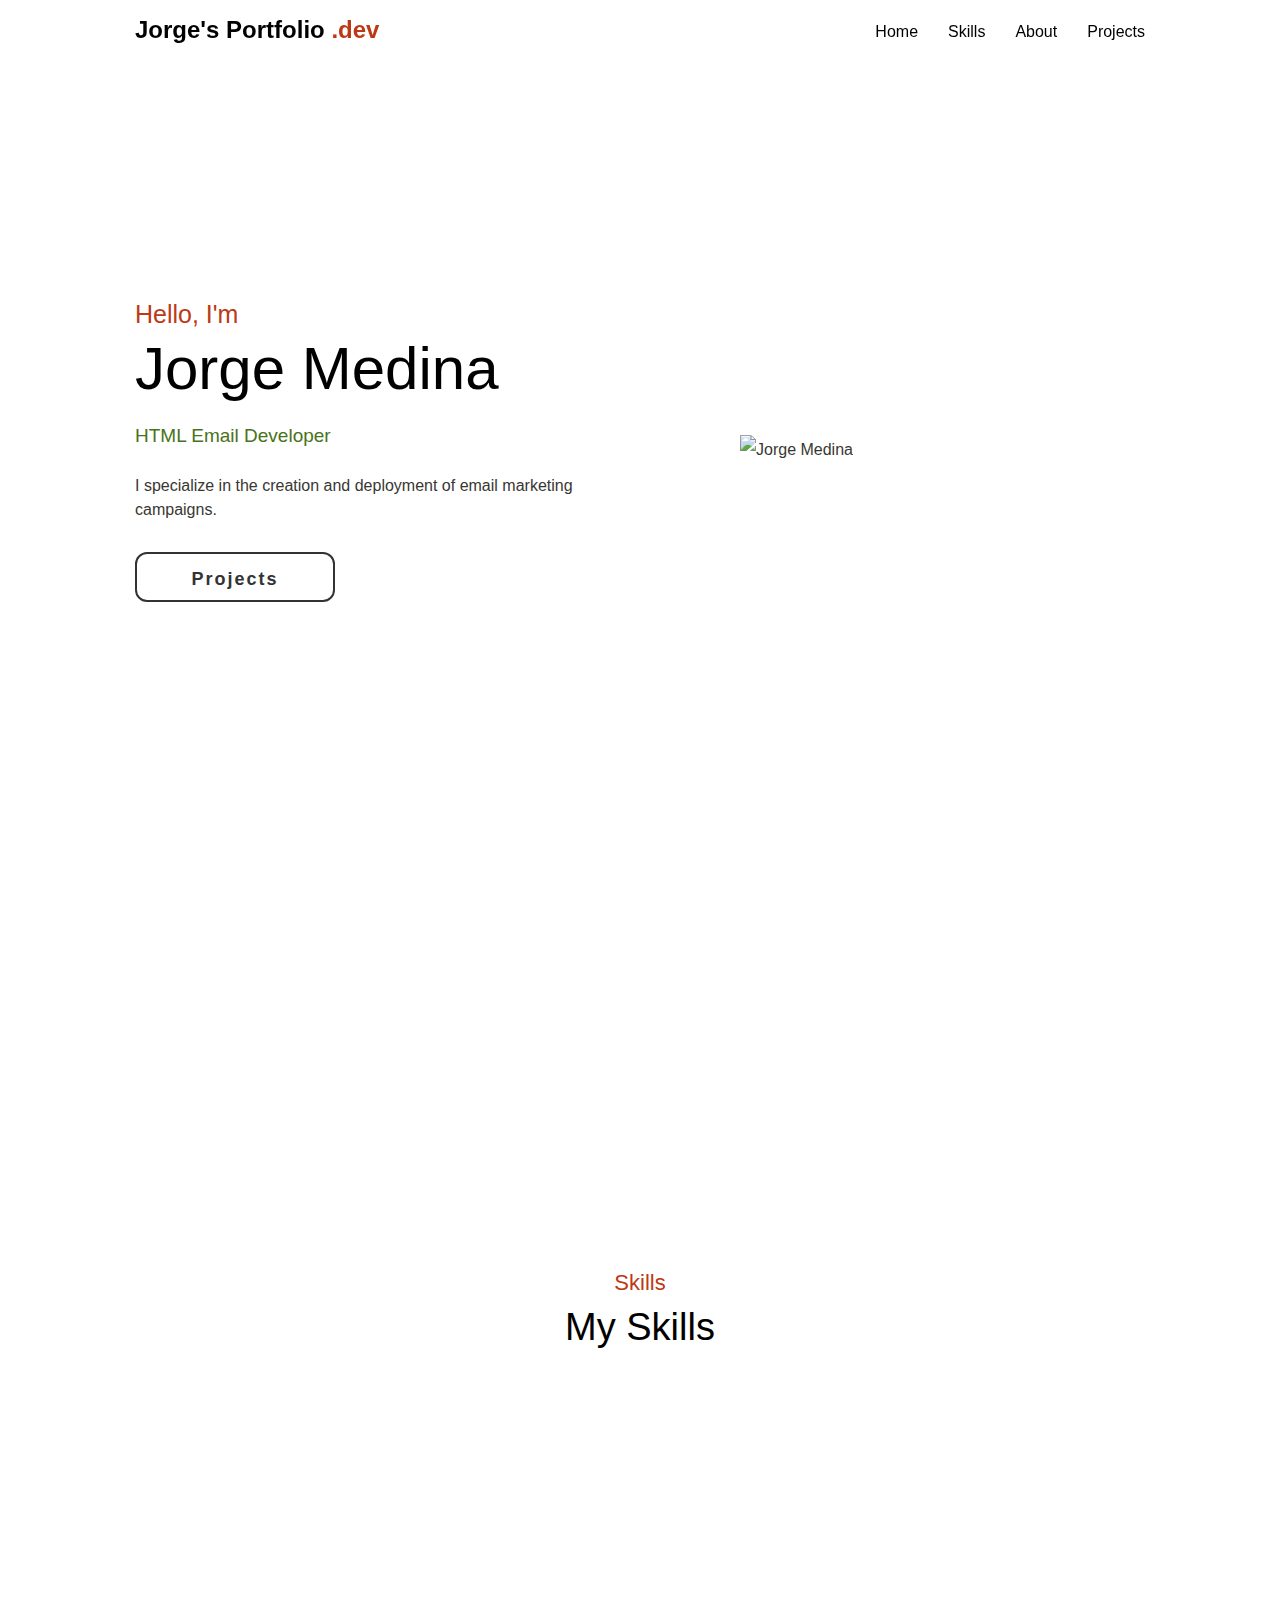
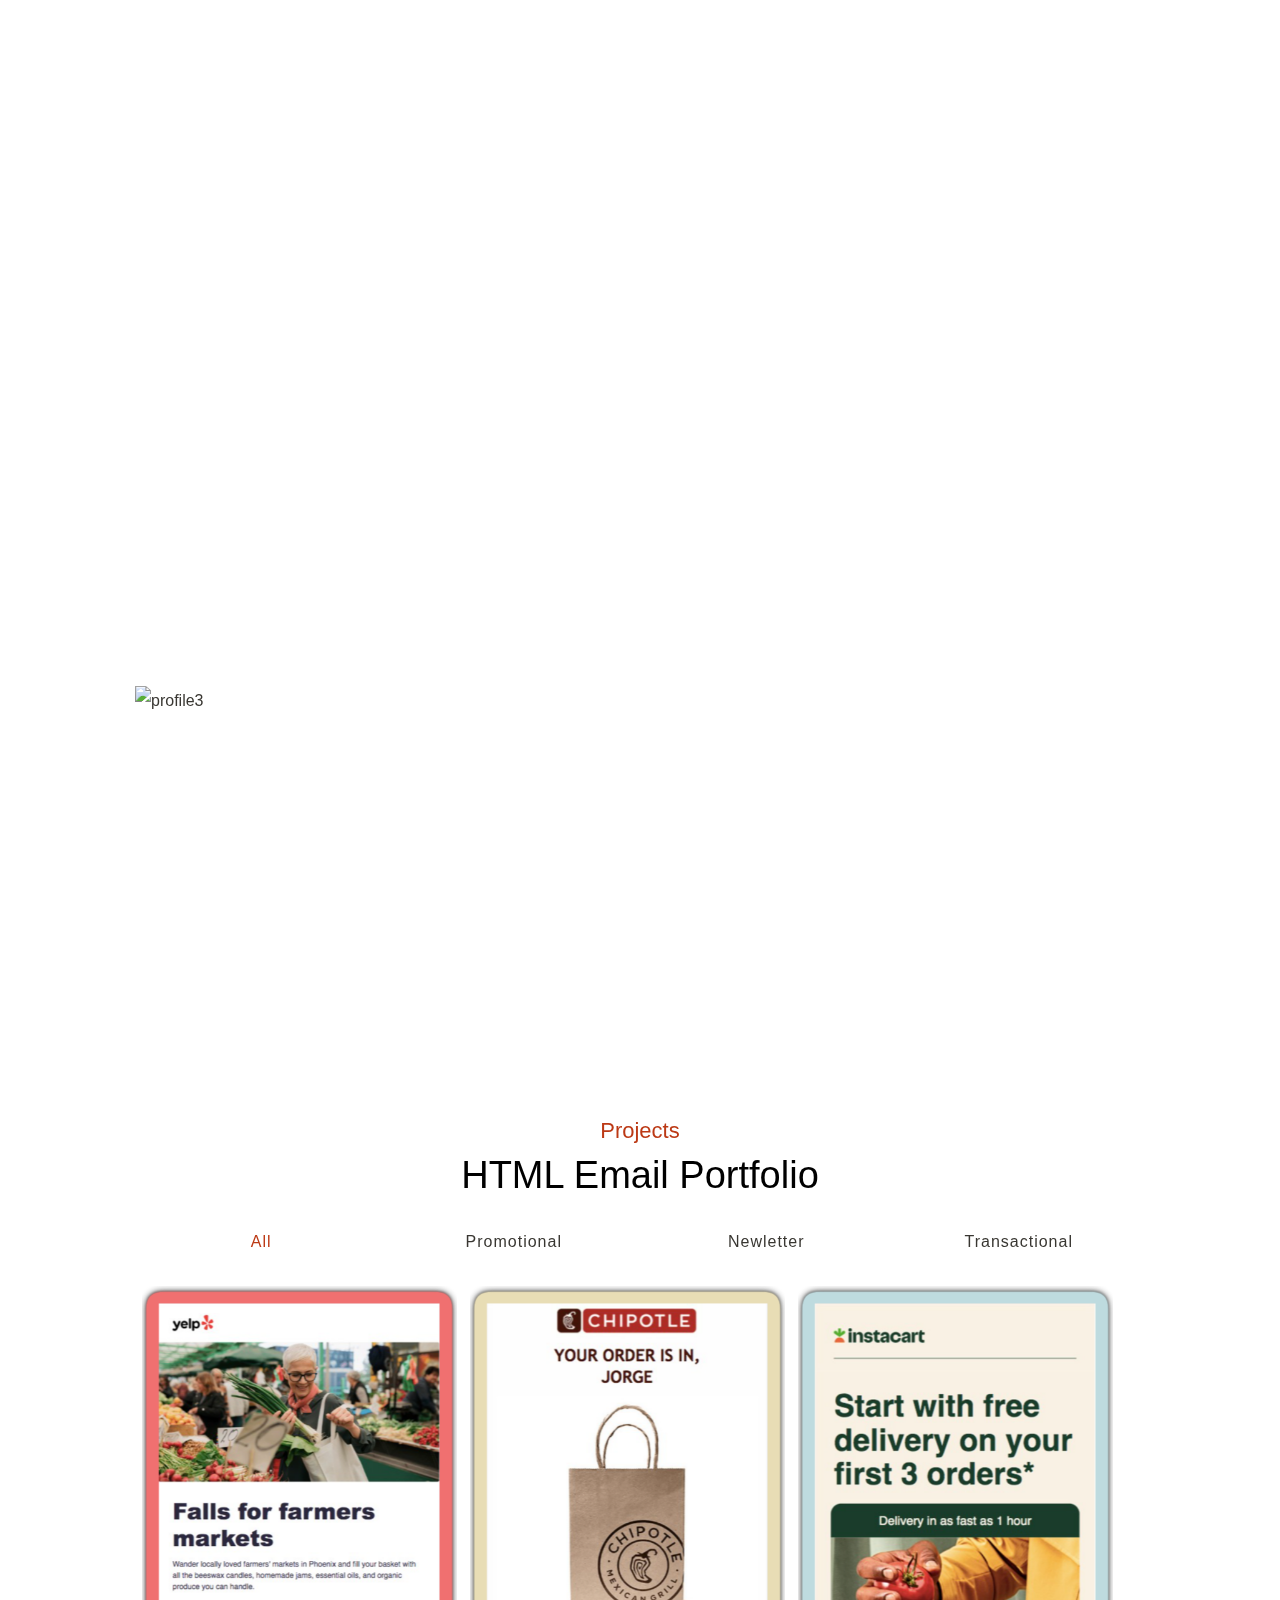
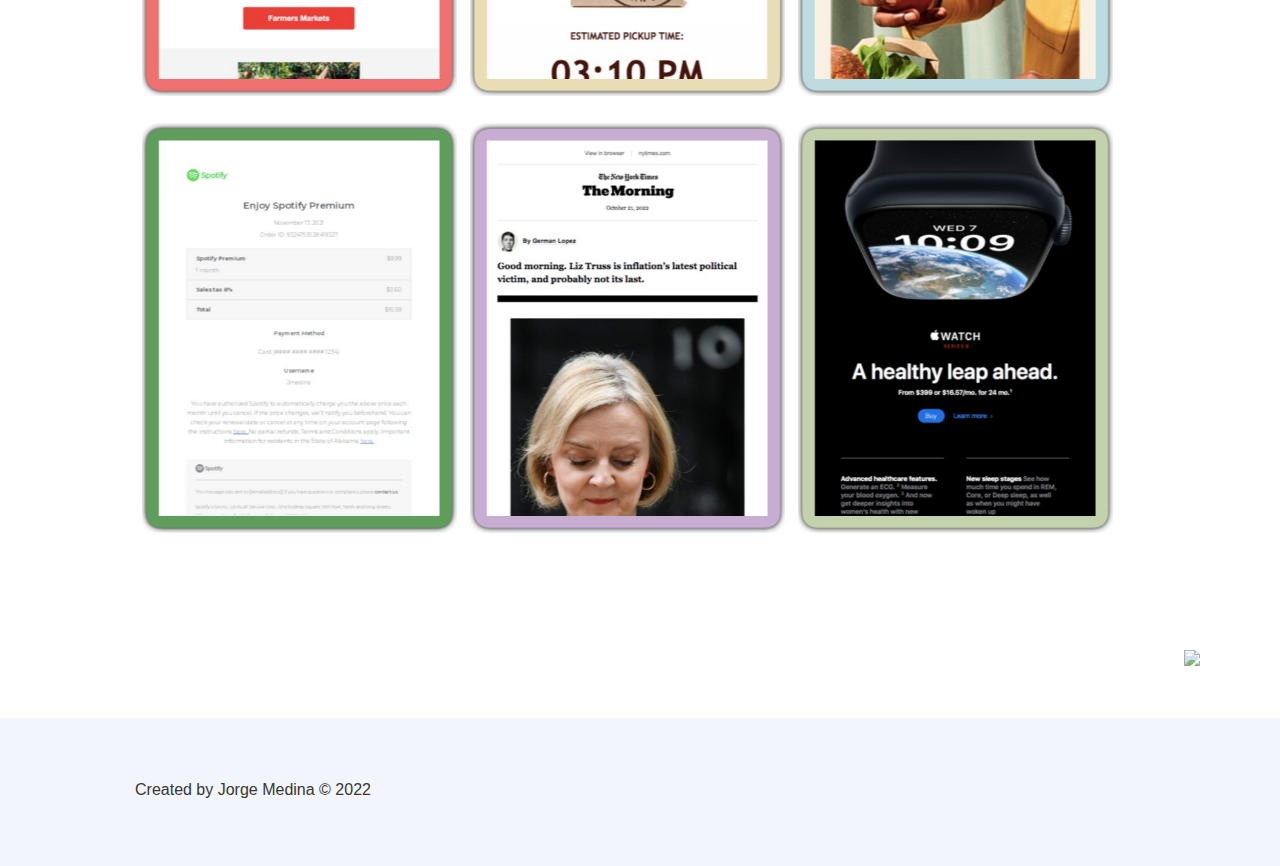
==== commit 8d60fbeb: "Update index.html" ====
--- a/index.html
+++ b/index.html
@@ -25,7 +25,7 @@
     }
 
     :root {
-      --color: #d3431c;
+      --color: #bc3915;
     }
 
     .wrap {
@@ -46,7 +46,7 @@
       word-wrap: break-word;
       font-weight: 400;
       background-color: #fff;
-      color: #6f6b80;
+      color: #393732;
       transition: all .3s;
     }
 
@@ -170,7 +170,7 @@
                 </div>
                 <div class="job-title">
                   <p>
-                    <span style="color: #1cbe59 !important;">HTML Email Developer</span>
+                    <span style="color: #49721a !important;">HTML Email Developer</span>
                   </p>
                 </div>
                 <div class="text">
@@ -593,12 +593,7 @@
                 <h3>Get To Know Me</h3>
               </div>
               <div class="text">
-                A HTML Email Developer with a comprehensive understanding of email design. From translating design
-                mockups into HTML email documents, I create original and effective designs that take all project
-                deliverables into account. Personal development is very important to me and I'm constantly improving
-                my skills and knowledge to get the best results from every campaign. My meticulous attention to detail
-                and ability to work within tight deadlines ensures I deliver projects on time, on budget, and on
-                specification.
+                A results-oriented Email Developer with a strong commitment to collaboration. From my comprehensive understanding of email design, I would translate design mockups into HTML email documents with reliable quality. Personal development is very important to me as I’m constantly improving my skills and knowledge to get the best results from every campaign. Working knowledge of Mailchimp, ensures I’ll constantly be delivering projects on time and to specification.
               </div>
               <div>
                 <!--set linkdein address -->
@@ -610,7 +605,7 @@
               </div>
               <div class="banner">
                 <img
-                  src="https://www.pngkey.com/png/full/4-47513_black-and-white-stock-bloomin-lovely-poor-mother.png" />
+                  src="https://i.ibb.co/rcfqz5x/banner.png" />
               </div>
             </div>
           </div>
@@ -639,7 +634,7 @@
               </a>
             </div>
             <div class="itemBox transaction">
-              <a href="Email-builds/Transactional/Chipotle.html" target="_blank">
+              <a href="Email-Builds/Transactional/Chipotle.html" target="_blank">
                 <img src="Email-Builds/Transactional/Chipotle-Border.png" />
               </a>
             </div>
--- a/port/about.css
+++ b/port/about.css
@@ -48,6 +48,7 @@
 }
 .about .description-text-side .text {
   margin-bottom: 47px;
+  font-color:#666561
 }
 .about .about-background-img img {
   max-height: 200px;
@@ -104,4 +105,4 @@
   .about{
     padding-top:50px;
   }
-}+}
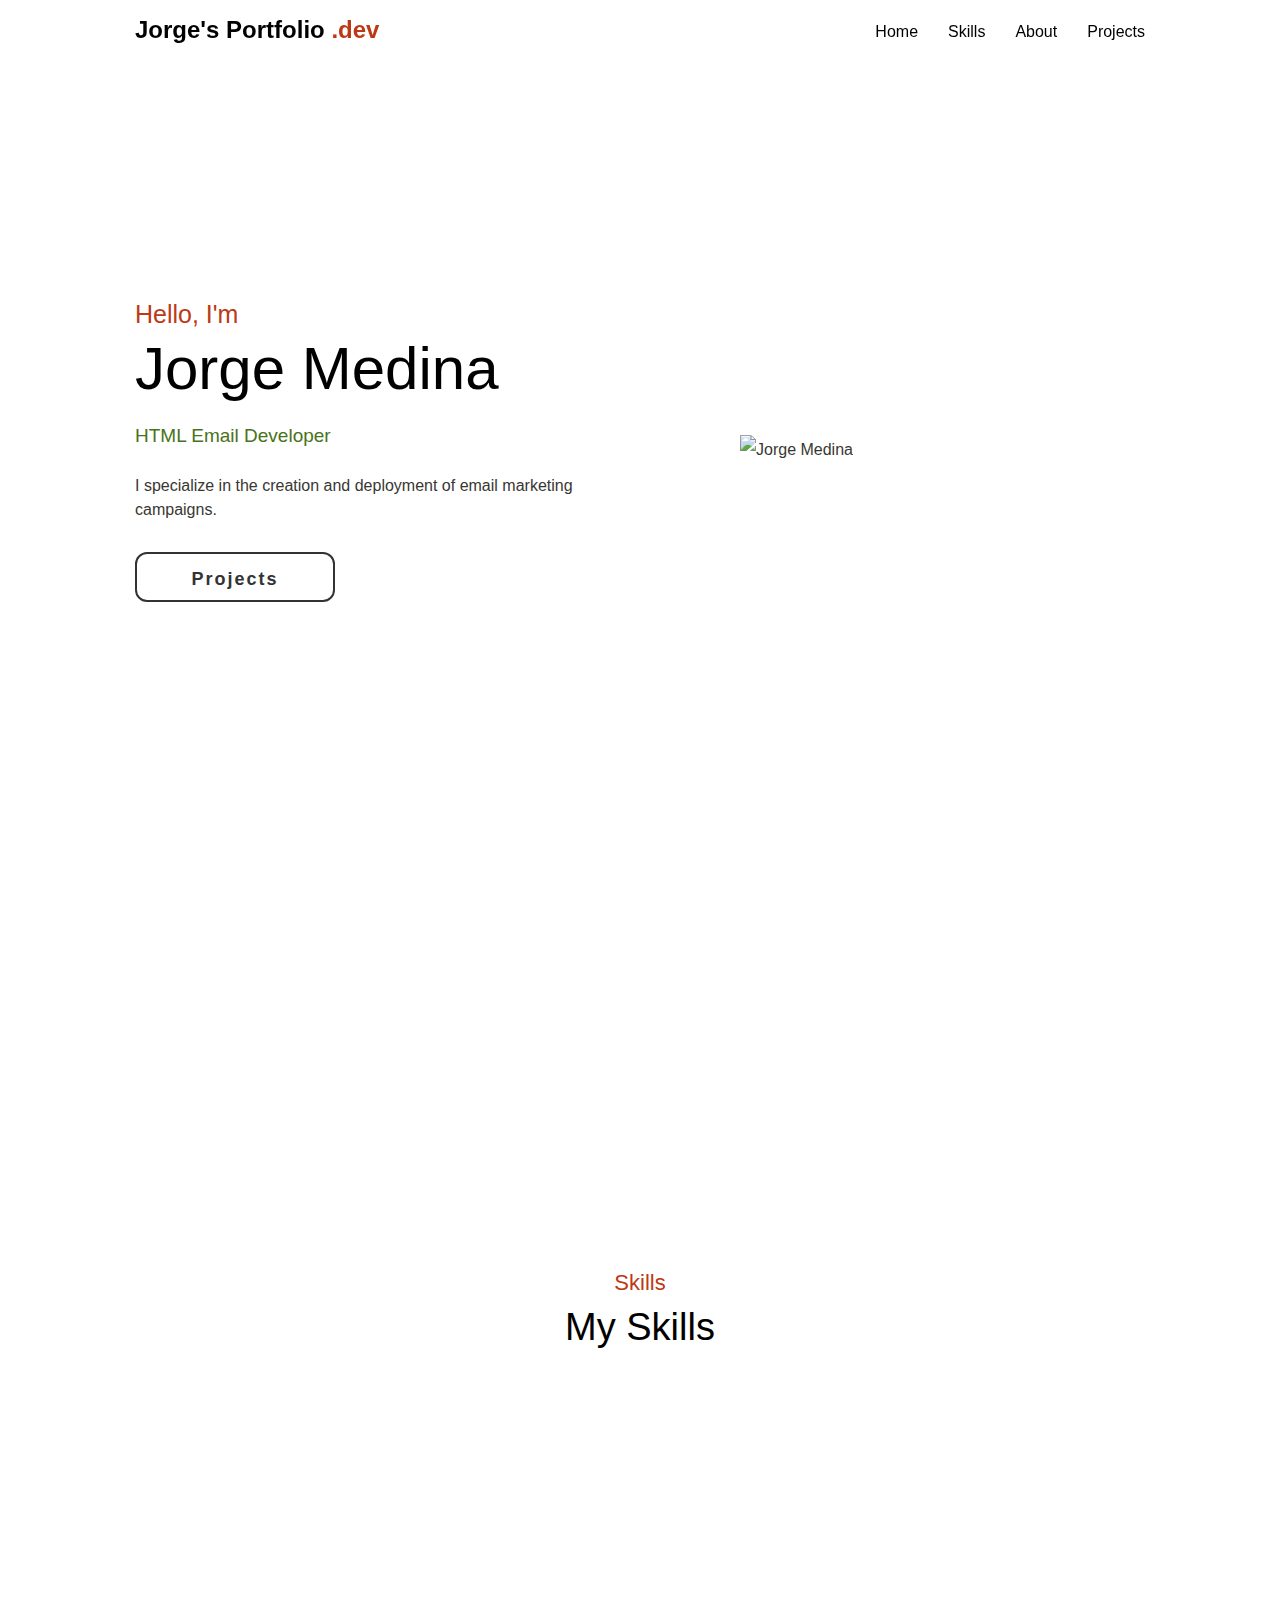
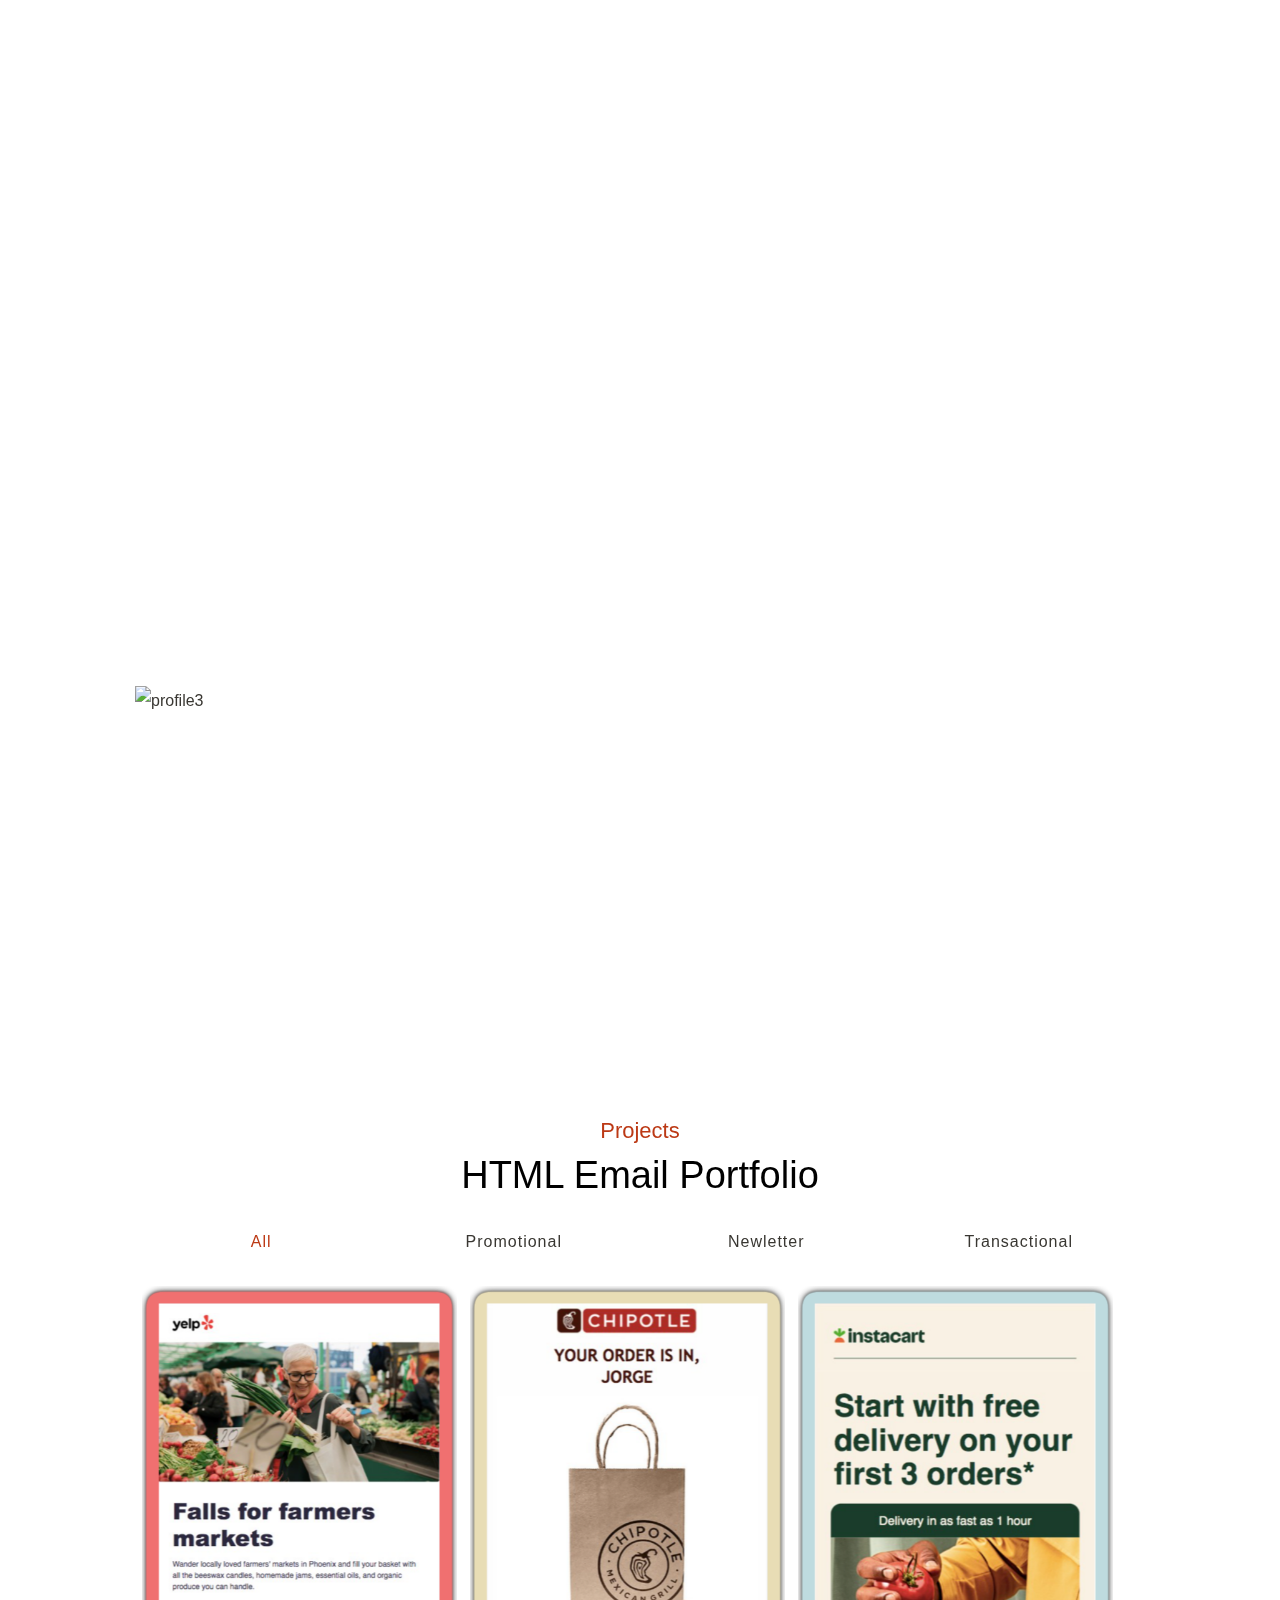
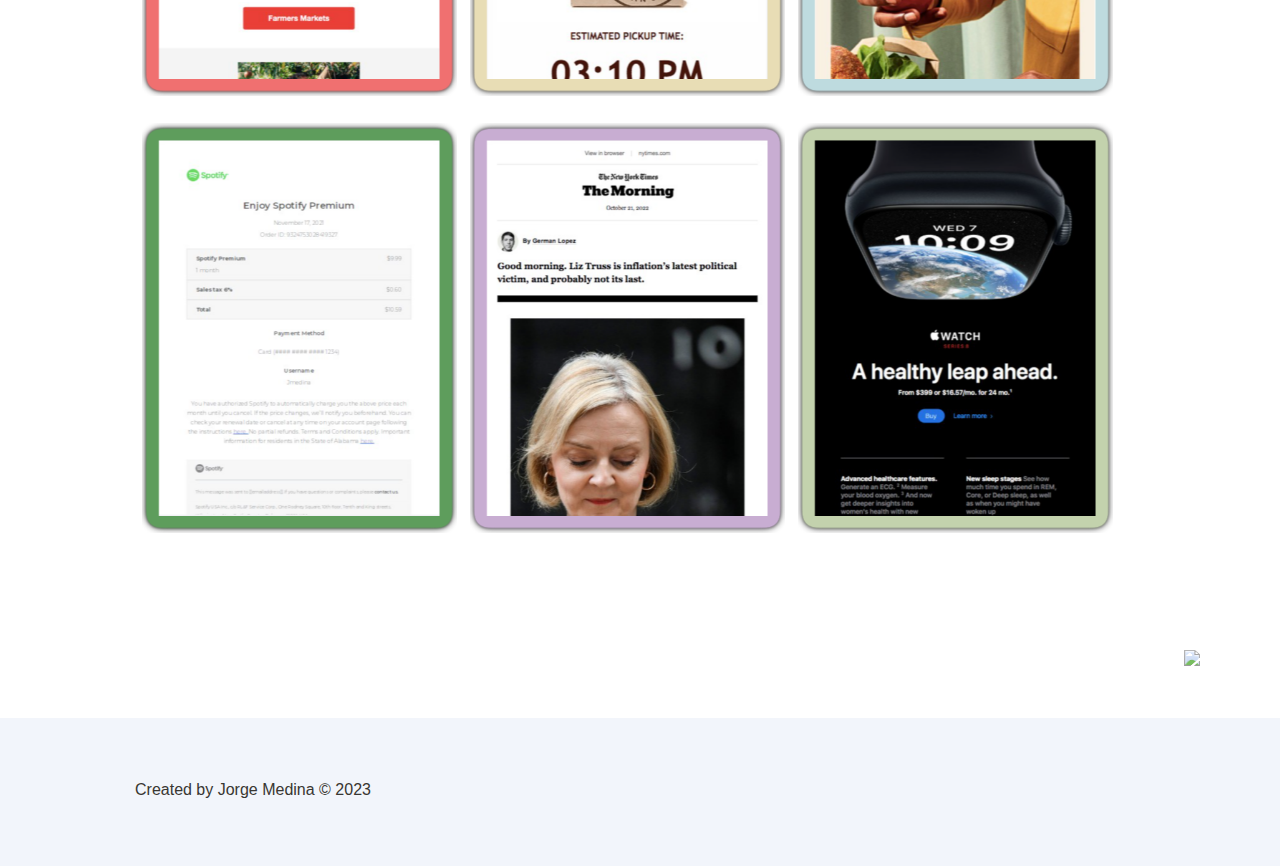
==== commit a7b0376c: "Update index.html" ====
--- a/index.html
+++ b/index.html
@@ -102,7 +102,15 @@
     }
   </style>
 </head>
-
+<!-- Google tag (gtag.js) -->
+<script async src="https://www.googletagmanager.com/gtag/js?id=G-EFT5G64LTZ"></script>
+<script>
+  window.dataLayer = window.dataLayer || [];
+  function gtag(){dataLayer.push(arguments);}
+  gtag('js', new Date());
+
+  gtag('config', 'G-EFT5G64LTZ');
+</script>
 <body class="wrap">
 
   <div class="wrap">
@@ -597,7 +605,7 @@
               </div>
               <div>
                 <!--set linkdein address -->
-                <a style="text-decoration: none;display: inline-block;margin: 0px 8px;width:100%;" target="_blank"
+                <a src="www.linkedin.com/in/jorge-medina-b18019257" style="text-decoration: none;display: inline-block;margin: 0px 8px;width:100%;" target="_blank"
                   href="https://www.linkedin.com/in/jorge-medina-b18019257/">
                   <img style="width:30px;" src="https://cdn-icons-png.flaticon.com/512/145/145807.png"
                     alt="LinkedIn Icon" />
@@ -678,7 +686,7 @@
           <div class="desk-header-spacing">
             <!--add animation-->
             <div class="">
-              <p>Created by Jorge Medina &#169; 2022</p>
+              <p>Created by Jorge Medina &#169; 2023</p>
             </div>
           </div>
         </div>
